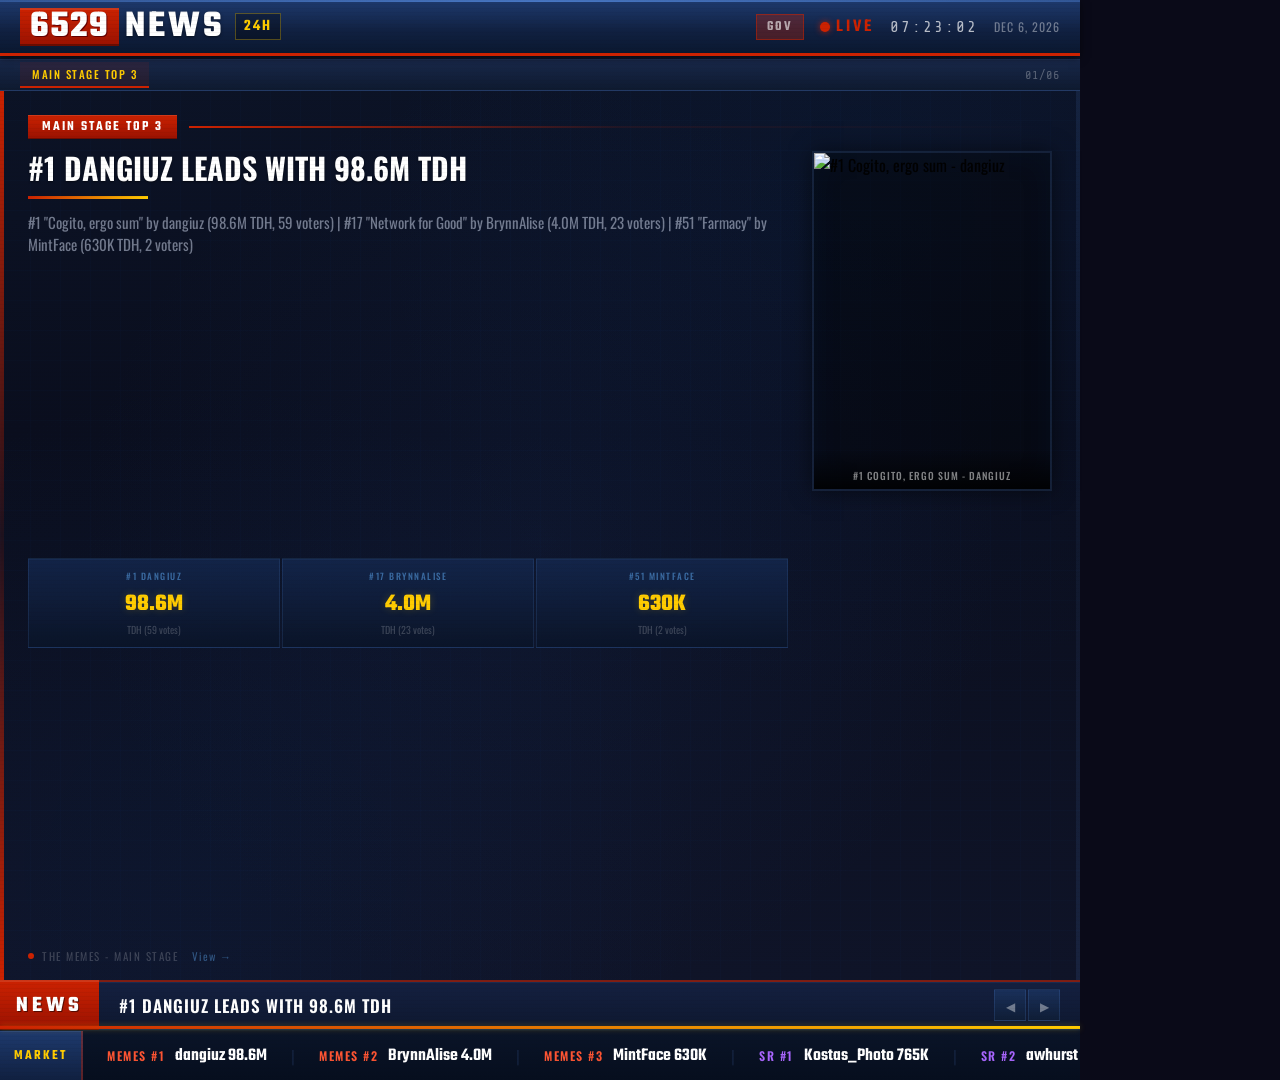
==== index.html @ 5fea3fa1 "Fix news display + square layout (1080x1080) - CRITICAL: Replace JSON.parse fallback with plain JS a" ====
<!DOCTYPE html>
<html lang="en">
<head>
<meta charset="UTF-8">
<meta name="viewport" content="width=device-width, initial-scale=1.0">
<title>6529 NEWS 24H</title>
<style>
  @import url('https://fonts.googleapis.com/css2?family=Oswald:wght@400;500;600;700&family=Teko:wght@400;500;600;700&family=Share+Tech+Mono&display=swap');

  * { margin: 0; padding: 0; box-sizing: border-box; }

  body {
    width: 1080px;
    height: 1080px;
    overflow: hidden;
    font-family: 'Oswald', sans-serif;
    background: #0a0a18;
    position: relative;
  }

  /* === 90s/2000s BACKGROUND === */
  .bg {
    position: absolute;
    inset: 0;
    background:
      linear-gradient(180deg, #0c1428 0%, #0a0e1e 40%, #10152a 100%);
    z-index: 0;
  }

  /* Globe/world map subtle pattern */
  .bg::before {
    content: '';
    position: absolute;
    inset: 0;
    background:
      radial-gradient(circle at 50% 50%, rgba(30,60,120,0.15) 0%, transparent 60%),
      radial-gradient(circle at 20% 80%, rgba(0,80,180,0.06) 0%, transparent 40%),
      radial-gradient(circle at 80% 20%, rgba(0,80,180,0.06) 0%, transparent 40%);
  }

  /* Grid overlay - very 2000s CNN */
  .bg::after {
    content: '';
    position: absolute;
    inset: 0;
    background-image:
      linear-gradient(rgba(0,100,255,0.02) 1px, transparent 1px),
      linear-gradient(90deg, rgba(0,100,255,0.02) 1px, transparent 1px);
    background-size: 30px 30px;
  }

  /* === SCANLINES (CRT feel) === */
  .scanlines {
    position: absolute;
    inset: 0;
    z-index: 50;
    pointer-events: none;
    background: repeating-linear-gradient(
      0deg, transparent, transparent 3px,
      rgba(0,0,0,0.04) 3px, rgba(0,0,0,0.04) 4px
    );
  }

  /* VHS noise flicker */
  .scanlines::after {
    content: '';
    position: absolute;
    inset: 0;
    background: rgba(255,255,255,0.005);
    animation: vhsFlicker 0.15s infinite alternate;
  }

  @keyframes vhsFlicker {
    0% { opacity: 0.5; }
    100% { opacity: 1; }
  }

  /* === TOP CHROME BAR (2000s bevel) === */
  .top-chrome {
    position: absolute;
    top: 0; left: 0; right: 0;
    height: 56px;
    background: linear-gradient(180deg, #1e3a6e 0%, #102040 60%, #0a1830 100%);
    border-bottom: 3px solid #cc2200;
    z-index: 20;
    display: flex;
    align-items: center;
    padding: 0 20px;
    box-shadow: 0 2px 8px rgba(0,0,0,0.5);
  }

  /* Bevel line on top */
  .top-chrome::before {
    content: '';
    position: absolute;
    top: 0; left: 0; right: 0;
    height: 2px;
    background: linear-gradient(90deg, rgba(100,160,255,0.3), rgba(100,160,255,0.6), rgba(100,160,255,0.3));
  }

  /* Logo */
  .logo {
    display: flex;
    align-items: center;
    gap: 0;
  }

  .logo-num {
    font-family: 'Teko', sans-serif;
    font-weight: 700;
    font-size: 38px;
    color: #fff;
    background: linear-gradient(180deg, #cc2200, #991100);
    padding: 0 10px;
    line-height: 1;
    letter-spacing: 1px;
    text-shadow: 1px 1px 0 #660000;
    box-shadow: inset 0 -2px 0 rgba(0,0,0,0.3), inset 0 2px 0 rgba(255,255,255,0.1);
  }

  .logo-news {
    font-family: 'Teko', sans-serif;
    font-weight: 700;
    font-size: 38px;
    color: #fff;
    letter-spacing: 3px;
    text-shadow: 0 1px 3px rgba(0,0,0,0.5);
    margin-left: 6px;
  }

  .logo-24h {
    font-family: 'Teko', sans-serif;
    font-weight: 600;
    font-size: 16px;
    color: #ffcc00;
    background: rgba(0,0,0,0.3);
    padding: 1px 8px;
    margin-left: 10px;
    border: 1px solid rgba(255,204,0,0.3);
    letter-spacing: 2px;
    align-self: center;
  }

  /* Right side of top bar */
  .top-right {
    margin-left: auto;
    display: flex;
    align-items: center;
    gap: 16px;
  }

  .live-indicator {
    display: flex;
    align-items: center;
    gap: 6px;
  }

  .live-dot {
    width: 10px; height: 10px;
    background: #cc2200;
    border-radius: 50%;
    animation: liveBlink 1s step-end infinite;
    box-shadow: 0 0 6px rgba(204,34,0,0.8);
  }

  @keyframes liveBlink {
    50% { opacity: 0.2; }
  }

  .live-text {
    font-family: 'Teko', sans-serif;
    font-weight: 600;
    font-size: 18px;
    color: #cc2200;
    letter-spacing: 3px;
  }

  .clock {
    font-family: 'Share Tech Mono', monospace;
    font-size: 16px;
    color: rgba(255,255,255,0.7);
    letter-spacing: 2px;
  }

  .date-display {
    font-family: 'Oswald', sans-serif;
    font-size: 12px;
    color: rgba(255,255,255,0.4);
    letter-spacing: 1px;
    text-transform: uppercase;
  }

  .gov-btn {
    background: rgba(204,34,0,0.3);
    border: 1px solid rgba(204,34,0,0.5);
    color: rgba(255,255,255,0.6);
    font-family: 'Teko', sans-serif;
    font-weight: 600;
    font-size: 14px;
    letter-spacing: 2px;
    padding: 2px 10px;
    text-decoration: none;
    transition: all 0.2s;
  }

  .gov-btn:hover { background: rgba(204,34,0,0.5); color: #fff; }

  /* === CATEGORY TAB BAR (very 2000s) === */
  .cat-bar {
    position: absolute;
    top: 59px; left: 0; right: 0;
    height: 32px;
    background: linear-gradient(180deg, #18284a, #0e1a30);
    border-bottom: 1px solid rgba(100,160,255,0.15);
    z-index: 18;
    display: flex;
    align-items: center;
    padding: 0 20px;
    gap: 4px;
    box-shadow: inset 0 1px 0 rgba(100,160,255,0.08);
  }

  .cat-tab {
    font-family: 'Oswald', sans-serif;
    font-weight: 500;
    font-size: 11px;
    letter-spacing: 1.5px;
    color: rgba(255,255,255,0.35);
    padding: 4px 12px;
    text-transform: uppercase;
    transition: all 0.2s;
    border-bottom: 2px solid transparent;
  }

  .cat-tab.active {
    color: #ffcc00;
    border-bottom-color: #cc2200;
    background: rgba(204,34,0,0.1);
  }

  .cat-counter {
    margin-left: auto;
    font-family: 'Share Tech Mono', monospace;
    font-size: 12px;
    color: rgba(255,255,255,0.3);
    letter-spacing: 1px;
  }

  /* === MAIN NEWS AREA (full width) === */
  .news-area {
    position: absolute;
    top: 91px; left: 0; right: 0;
    bottom: 100px;
    z-index: 10;
  }

  /* News cards */
  .news-card {
    position: absolute;
    inset: 0;
    padding: 24px 28px 16px;
    opacity: 0;
    display: flex;
    flex-direction: column;
    pointer-events: none;
  }

  .news-card.active {
    opacity: 1;
    pointer-events: auto;
    animation: cardIn 0.6s ease-out forwards;
  }

  .news-card.exit {
    animation: cardOut 0.4s ease-in forwards;
  }

  @keyframes cardIn {
    from { opacity: 0; transform: translateX(30px); }
    to { opacity: 1; transform: translateX(0); }
  }

  @keyframes cardOut {
    from { opacity: 1; }
    to { opacity: 0; transform: translateX(-20px); }
  }

  /* Category badge */
  .card-cat-bar {
    display: flex;
    align-items: center;
    gap: 12px;
    margin-bottom: 12px;
  }

  .card-cat {
    background: linear-gradient(180deg, #cc2200, #991100);
    color: #fff;
    font-family: 'Teko', sans-serif;
    font-weight: 600;
    font-size: 14px;
    letter-spacing: 2px;
    text-transform: uppercase;
    padding: 2px 14px;
    box-shadow: inset 0 -1px 0 rgba(0,0,0,0.3), inset 0 1px 0 rgba(255,255,255,0.1);
  }

  .card-cat-line {
    flex: 1;
    height: 2px;
    background: linear-gradient(90deg, #cc2200, rgba(204,34,0,0.1), transparent);
  }

  /* Body layout */
  .card-body {
    display: flex;
    gap: 24px;
    flex: 1;
    min-height: 0;
  }

  .card-text {
    flex: 1;
    display: flex;
    flex-direction: column;
    min-width: 0;
  }

  /* Headline */
  .card-headline {
    color: #ffffff;
    font-family: 'Oswald', sans-serif;
    font-weight: 700;
    font-size: 30px;
    line-height: 1.15;
    margin-bottom: 10px;
    text-transform: uppercase;
    text-shadow: 0 1px 2px rgba(0,0,0,0.5);
    opacity: 0;
  }

  .news-card.active .card-headline {
    animation: headlineIn 0.5s 0.15s ease-out forwards;
  }

  @keyframes headlineIn {
    from { opacity: 0; transform: translateY(10px); }
    to { opacity: 1; transform: translateY(0); }
  }

  /* Divider - thick 2000s style */
  .card-divider {
    width: 0;
    height: 3px;
    background: linear-gradient(90deg, #cc2200, #ffcc00);
    margin-bottom: 12px;
  }

  .news-card.active .card-divider {
    animation: divGrow 0.4s 0.3s ease-out forwards;
  }

  @keyframes divGrow {
    to { width: 120px; }
  }

  /* Summary */
  .card-summary {
    color: rgba(200,210,230,0.55);
    font-family: 'Oswald', sans-serif;
    font-weight: 400;
    font-size: 15px;
    line-height: 1.5;
    opacity: 0;
  }

  .news-card.active .card-summary {
    animation: textIn 0.5s 0.4s ease-out forwards;
  }

  @keyframes textIn {
    from { opacity: 0; }
    to { opacity: 1; }
  }

  /* Data boxes - 2000s bevel style */
  .card-data {
    display: flex;
    gap: 2px;
    margin-top: auto;
    padding-top: 12px;
    opacity: 0;
  }

  .news-card.active .card-data {
    animation: textIn 0.5s 0.5s ease-out forwards;
  }

  .data-box {
    flex: 1;
    background: linear-gradient(180deg, rgba(20,40,80,0.8), rgba(10,20,40,0.9));
    border: 1px solid rgba(100,160,255,0.12);
    padding: 10px 12px;
    text-align: center;
    box-shadow: inset 0 1px 0 rgba(100,160,255,0.06);
  }

  .data-label {
    font-family: 'Oswald', sans-serif;
    font-size: 9px;
    font-weight: 500;
    letter-spacing: 1.5px;
    color: rgba(100,180,255,0.5);
    text-transform: uppercase;
    margin-bottom: 4px;
  }

  .data-value {
    font-family: 'Teko', sans-serif;
    font-size: 24px;
    font-weight: 700;
    color: #ffcc00;
    text-shadow: 0 0 8px rgba(255,204,0,0.2);
  }

  .data-sub {
    font-family: 'Oswald', sans-serif;
    font-size: 10px;
    color: rgba(255,255,255,0.2);
    margin-top: 1px;
  }

  /* Source */
  .card-source {
    display: flex;
    align-items: center;
    gap: 8px;
    margin-top: auto;
    padding-top: 10px;
    opacity: 0;
  }

  .news-card.active .card-source {
    animation: textIn 0.4s 0.55s ease-out forwards;
  }

  .source-dot {
    width: 6px; height: 6px;
    background: #cc2200;
    border-radius: 50%;
  }

  .source-text {
    color: rgba(255,255,255,0.2);
    font-family: 'Oswald', sans-serif;
    font-size: 11px;
    letter-spacing: 1.5px;
    text-transform: uppercase;
  }

  .source-link {
    color: rgba(100,180,255,0.4);
    font-family: 'Oswald', sans-serif;
    font-size: 11px;
    letter-spacing: 1px;
    text-decoration: none;
    margin-left: 6px;
  }

  .source-link:hover { color: rgba(100,180,255,0.8); }

  /* Card preview image */
  .card-preview {
    flex-shrink: 0;
    width: 240px;
    height: 100%;
    max-height: 340px;
    overflow: hidden;
    border: 2px solid rgba(100,160,255,0.15);
    background: rgba(0,0,0,0.4);
    opacity: 0;
    position: relative;
    box-shadow: 0 0 20px rgba(0,0,0,0.5), inset 0 0 30px rgba(0,50,100,0.1);
  }

  .news-card.active .card-preview {
    animation: previewIn 0.6s 0.3s ease-out forwards;
  }

  @keyframes previewIn {
    from { opacity: 0; transform: scale(0.95); }
    to { opacity: 1; transform: scale(1); }
  }

  .card-preview img {
    width: 100%; height: 100%;
    object-fit: cover;
  }

  .card-preview-label {
    position: absolute;
    bottom: 0; left: 0; right: 0;
    background: linear-gradient(transparent, rgba(0,0,0,0.85));
    padding: 20px 8px 6px;
    font-family: 'Oswald', sans-serif;
    font-size: 10px;
    font-weight: 500;
    color: rgba(255,255,255,0.5);
    letter-spacing: 1px;
    text-transform: uppercase;
    text-align: center;
  }

  /* === HEADLINE BAR (bottom) === */
  .headline-bar {
    position: absolute;
    bottom: 50px; left: 0; right: 0;
    height: 50px;
    z-index: 15;
    display: flex;
  }

  .headline-label {
    background: linear-gradient(180deg, #cc2200, #991100);
    color: #fff;
    font-family: 'Teko', sans-serif;
    font-weight: 700;
    font-size: 22px;
    letter-spacing: 4px;
    display: flex;
    align-items: center;
    padding: 0 16px;
    flex-shrink: 0;
    text-shadow: 1px 1px 0 rgba(0,0,0,0.5);
    box-shadow: inset 0 -2px 0 rgba(0,0,0,0.3), inset 0 2px 0 rgba(255,255,255,0.1);
  }

  .headline-content {
    flex: 1;
    background: linear-gradient(180deg, #142040, #0e1830);
    border-top: 2px solid rgba(204,34,0,0.6);
    border-bottom: 2px solid rgba(0,50,100,0.4);
    display: flex;
    align-items: center;
    padding: 0 20px;
    overflow: hidden;
    box-shadow: inset 0 1px 0 rgba(100,160,255,0.08);
  }

  .headline-text {
    color: #ffffff;
    font-family: 'Oswald', sans-serif;
    font-weight: 600;
    font-size: 17px;
    letter-spacing: 1px;
    white-space: nowrap;
    text-transform: uppercase;
  }

  /* Nav arrows in headline bar */
  .nav-arrows {
    display: flex;
    gap: 2px;
    margin-left: auto;
    flex-shrink: 0;
  }

  .nav-btn {
    width: 32px; height: 32px;
    background: linear-gradient(180deg, rgba(30,60,110,0.6), rgba(15,30,55,0.8));
    border: 1px solid rgba(100,160,255,0.15);
    color: rgba(255,255,255,0.4);
    font-size: 12px;
    cursor: pointer;
    display: flex;
    align-items: center;
    justify-content: center;
    transition: all 0.15s;
  }

  .nav-btn:hover {
    background: linear-gradient(180deg, rgba(204,34,0,0.4), rgba(153,17,0,0.4));
    color: #fff;
    border-color: rgba(204,34,0,0.5);
  }

  /* Progress bar */
  .progress-bar {
    position: absolute;
    bottom: 50px; left: 0; right: 0;
    height: 3px;
    background: rgba(0,0,0,0.3);
    z-index: 16;
    transform: translateY(-1px);
  }

  .progress-fill {
    height: 100%;
    background: linear-gradient(90deg, #cc2200, #ffcc00);
    width: 0%;
    box-shadow: 0 0 6px rgba(255,204,0,0.3);
  }

  /* === TICKER (bottom) === */
  .ticker-bar {
    position: absolute;
    bottom: 0; left: 0; right: 0;
    height: 50px;
    z-index: 15;
    display: flex;
    background: linear-gradient(180deg, #0a1428, #060e1e);
    border-top: 1px solid rgba(100,160,255,0.08);
  }

  .ticker-label {
    background: linear-gradient(180deg, #1e3a6e, #102040);
    color: #ffcc00;
    font-family: 'Teko', sans-serif;
    font-weight: 600;
    font-size: 14px;
    letter-spacing: 2px;
    display: flex;
    align-items: center;
    padding: 0 14px;
    flex-shrink: 0;
    border-right: 2px solid rgba(204,34,0,0.4);
    box-shadow: inset 0 1px 0 rgba(100,160,255,0.1);
  }

  .ticker-track {
    flex: 1;
    overflow: hidden;
    display: flex;
    align-items: center;
  }

  .ticker-content {
    display: flex;
    align-items: center;
    white-space: nowrap;
    animation: tickerScroll 40s linear infinite;
  }

  @keyframes tickerScroll {
    0% { transform: translateX(0); }
    100% { transform: translateX(-50%); }
  }

  .ticker-item {
    display: flex;
    align-items: center;
    gap: 10px;
    padding: 0 24px;
    flex-shrink: 0;
  }

  .ticker-item-label {
    font-family: 'Oswald', sans-serif;
    font-size: 10px;
    font-weight: 500;
    letter-spacing: 1.5px;
    color: rgba(100,180,255,0.4);
    text-transform: uppercase;
  }

  .ticker-item-value {
    font-family: 'Teko', sans-serif;
    font-size: 18px;
    font-weight: 600;
    color: #ffffff;
  }

  /* Color-coded ticker items */
  .ticker-memes .ticker-item-label { color: #ff5533; font-size: 12px; font-weight: 600; }
  .ticker-memes .ticker-item-value { color: #ffffff; }
  .ticker-sr .ticker-item-label { color: #aa66ff; font-size: 12px; font-weight: 600; }
  .ticker-sr .ticker-item-value { color: #ffffff; }
  .ticker-market .ticker-item-label { color: rgba(255,204,0,0.6); }
  .ticker-market .ticker-item-value { color: #ffcc00; }

  /* 6529 branding badge in ticker */
  .ticker-brand {
    display: flex;
    align-items: center;
    gap: 0;
    padding: 0 28px;
    flex-shrink: 0;
  }

  .ticker-brand-badge {
    background: #ffffff;
    color: #0a0a18;
    font-family: 'Teko', sans-serif;
    font-weight: 700;
    font-size: 14px;
    padding: 2px 8px;
    letter-spacing: 1px;
    line-height: 1;
  }

  .ticker-brand-text {
    font-family: 'Oswald', sans-serif;
    font-size: 11px;
    font-weight: 500;
    letter-spacing: 2px;
    color: rgba(255,255,255,0.5);
    text-transform: uppercase;
    margin-left: 8px;
  }

  .ticker-separator {
    color: rgba(100,160,255,0.12);
    font-size: 16px;
    flex-shrink: 0;
  }

  /* === SIDE ACCENT LINES (very 2000s) === */
  .side-accent {
    position: absolute;
    left: 0; top: 91px; bottom: 100px;
    width: 4px;
    z-index: 12;
    background: linear-gradient(180deg, #cc2200, rgba(204,34,0,0.1), #cc2200);
  }

  .side-accent-r {
    position: absolute;
    right: 0; top: 91px; bottom: 100px;
    width: 4px;
    z-index: 12;
    background: linear-gradient(180deg, rgba(100,160,255,0.1), rgba(100,160,255,0.05), rgba(100,160,255,0.1));
  }
</style>
</head>
<body>

  <div class="bg"></div>
  <div class="scanlines"></div>
  <div class="side-accent"></div>
  <div class="side-accent-r"></div>

  <!-- Top Chrome Bar -->
  <div class="top-chrome">
    <div class="logo">
      <span class="logo-num">6529</span>
      <span class="logo-news">NEWS</span>
      <span class="logo-24h">24H</span>
    </div>
    <div class="top-right">
      <a href="https://sertx92.github.io/memes24h/governance/" target="_blank" class="gov-btn">GOV</a>
      <div class="live-indicator">
        <div class="live-dot"></div>
        <span class="live-text">LIVE</span>
      </div>
      <span class="clock" id="clock">--:--:--</span>
      <span class="date-display" id="dateDisplay"></span>
    </div>
  </div>

  <!-- Category Tab Bar -->
  <div class="cat-bar">
    <span class="cat-tab active" id="catTab">BREAKING</span>
    <span class="cat-counter" id="screenCounter">01/04</span>
  </div>

  <!-- Main News Area -->
  <div class="news-area" id="newsStage">
    <!-- Cards injected by JS -->
  </div>

  <!-- Progress -->
  <div class="progress-bar">
    <div class="progress-fill" id="progressFill"></div>
  </div>

  <!-- Headline Bar -->
  <div class="headline-bar">
    <div class="headline-label">NEWS</div>
    <div class="headline-content">
      <div class="headline-text" id="headlineText"></div>
      <div class="nav-arrows">
        <div class="nav-btn" id="navPrev">&#9664;</div>
        <div class="nav-btn" id="navNext">&#9654;</div>
      </div>
    </div>
  </div>

  <!-- Ticker -->
  <div class="ticker-bar">
    <div class="ticker-label">MARKET</div>
    <div class="ticker-track">
      <div class="ticker-content" id="tickerContent">
        <div class="ticker-item ticker-memes"><span class="ticker-item-label">Memes #1</span><span class="ticker-item-value">dangiuz 98.6M</span></div><div class="ticker-separator">|</div>
        <div class="ticker-item ticker-memes"><span class="ticker-item-label">Memes #2</span><span class="ticker-item-value">BrynnAlise 4.0M</span></div><div class="ticker-separator">|</div>
        <div class="ticker-item ticker-memes"><span class="ticker-item-label">Memes #3</span><span class="ticker-item-value">MintFace 630K</span></div><div class="ticker-separator">|</div>
        <div class="ticker-item ticker-sr"><span class="ticker-item-label">SR #1</span><span class="ticker-item-value">Kostas_Photo 765K</span></div><div class="ticker-separator">|</div>
        <div class="ticker-item ticker-sr"><span class="ticker-item-label">SR #2</span><span class="ticker-item-value">awhurst 556K</span></div><div class="ticker-separator">|</div>
        <div class="ticker-item ticker-sr"><span class="ticker-item-label">SR #3</span><span class="ticker-item-value">blake69 301K</span></div><div class="ticker-separator">|</div>
        <div class="ticker-brand"><span class="ticker-brand-badge">6529</span><span class="ticker-brand-text">Decentralized News</span></div><div class="ticker-separator">|</div>
        <!-- duplicate for loop -->
        <div class="ticker-item ticker-memes"><span class="ticker-item-label">Memes #1</span><span class="ticker-item-value">dangiuz 98.6M</span></div><div class="ticker-separator">|</div>
        <div class="ticker-item ticker-memes"><span class="ticker-item-label">Memes #2</span><span class="ticker-item-value">BrynnAlise 4.0M</span></div><div class="ticker-separator">|</div>
        <div class="ticker-item ticker-memes"><span class="ticker-item-label">Memes #3</span><span class="ticker-item-value">MintFace 630K</span></div><div class="ticker-separator">|</div>
        <div class="ticker-item ticker-sr"><span class="ticker-item-label">SR #1</span><span class="ticker-item-value">Kostas_Photo 765K</span></div><div class="ticker-separator">|</div>
        <div class="ticker-item ticker-sr"><span class="ticker-item-label">SR #2</span><span class="ticker-item-value">awhurst 556K</span></div><div class="ticker-separator">|</div>
        <div class="ticker-item ticker-sr"><span class="ticker-item-label">SR #3</span><span class="ticker-item-value">blake69 301K</span></div><div class="ticker-separator">|</div>
        <div class="ticker-brand"><span class="ticker-brand-badge">6529</span><span class="ticker-brand-text">Decentralized News</span></div><div class="ticker-separator">|</div>
      </div>
    </div>
  </div>

  <script>
    // === NEWS DATA (loaded dynamically, fallback hardcoded) ===
    const NEWS_URL = 'https://raw.githubusercontent.com/sertx92/memes24h/main/data/news-latest.json';
    const NEWS_FALLBACK = [
      {
        category: "MAIN STAGE TOP 3",
        headline: "#1 dangiuz Leads with 98.6M TDH",
        summary: '#1 "Cogito, ergo sum" by dangiuz (98.6M TDH, 59 voters) | #17 "Network for Good" by BrynnAlise (4.0M TDH, 23 voters) | #51 "Farmacy" by MintFace (630K TDH, 2 voters)',
        source: "The Memes - Main Stage",
        link: "https://6529.io/waves/b6128077-ea78-4dd9-b381-52c4eadb2077",
        image: {url: "https://d3lqz0a4bldqgf.cloudfront.net/drops/author_9d8defd4-e381-42f7-b387-b9db2852ff7f/392a10e2-c774-4ab4-a1d4-3aed12b1ed27.jpg", label: "#1 Cogito, ergo sum - dangiuz"},
        dataBoxes: [{label: "#1 dangiuz", value: "98.6M", sub: "TDH (59 votes)"}, {label: "#17 BrynnAlise", value: "4.0M", sub: "TDH (23 votes)"}, {label: "#51 MintFace", value: "630K", sub: "TDH (2 votes)"}]
      },
      {
        category: "SUPERRARE TOP 3",
        headline: "#1 Kostas_Photo Leads with 765K TDH",
        summary: '#1 Kostas_Photo (765K TDH, 7 voters) | #2 awhurst (556K TDH, 11 voters) | #3 blake69 - WAGMI (301K TDH, 7 voters)',
        source: "SuperRare x 6529",
        link: "https://6529.io/waves/d22e3046-a00e-48b9-b245-a339a44c37cd",
        image: {url: "https://d3lqz0a4bldqgf.cloudfront.net/drops/author_5b7ea9c6-2ca3-48a3-a5ee-79a7cc7ce359/b54609c2-b0de-42e5-9916-523036e874d4.JPG", label: "#1 Kostas_Photo"},
        dataBoxes: [{label: "#1 Kostas_Photo", value: "765K", sub: "TDH (7 votes)"}, {label: "#2 awhurst", value: "556K", sub: "TDH (11 votes)"}, {label: "#3 blake69", value: "301K", sub: "TDH (7 votes)"}]
      },
      {
        category: "COMMUNITY",
        headline: "6529 Veteran Describes TDH Millionaire Paradox",
        summary: 'Blocknoob in the dive bar: "Being a TDH multi-millionaire translates to zero value outside of the community." His wife walked out after the explanation.',
        source: "maybe's dive bar",
        link: "https://6529.io/waves/b38288e6-ca9d-45ce-8323-3dc5e094f04e",
        image: null, dataBoxes: null
      },
      {
        category: "MARKET",
        headline: "TDH Price Discussions Heat Up in the Dive Bar",
        summary: 'Users expressed disbelief at TDH valuation. dangiuz commented: "100M TDH? you guys are crazy." Growing discussion around perceived value within the 6529 community.',
        source: "maybe's dive bar",
        link: "https://6529.io/waves/b38288e6-ca9d-45ce-8323-3dc5e094f04e",
        image: null, dataBoxes: null
      },
      {
        category: "ART",
        headline: "Artists Express Gratitude for Votes and REP on Main Stage",
        summary: 'Multiple artists thanked voters for support. Minotaur_Man: "Many thanks for the REP." Community engagement and recognition continue to drive the 6529 art scene.',
        source: "The Memes - Main Stage",
        link: "https://6529.io/waves/b6128077-ea78-4dd9-b381-52c4eadb2077",
        image: null, dataBoxes: null
      },
      {
        category: "ART",
        headline: "Longexposure Shares Atmospheric Artwork on Main Stage",
        summary: 'Artist longexposure posted a piece depicting a lone caravan in a desolate landscape, described as a "testament to resilience" emphasizing themes of isolation and perseverance.',
        source: "The Memes - Main Stage",
        link: "https://6529.io/waves/b6128077-ea78-4dd9-b381-52c4eadb2077",
        image: null, dataBoxes: null
      }
    ];

    let NEWS = [...NEWS_FALLBACK];
    const CARD_DURATION = 8000;
    let currentIndex = -1;

    // === DYNAMIC NEWS LOADER ===
    async function loadDynamicNews() {
      try {
        const res = await fetch(NEWS_URL + '?t=' + Date.now());
        const data = await res.json();
        if (data.news && data.news.length > 0) {
          NEWS = data.news;
          const stage = document.getElementById('newsStage');
          stage.innerHTML = '';
          buildCards();
          currentIndex = -1;
          showCard(0);
          resetAutoplay();
          if (data.ticker && data.ticker.length > 0) {
            updateTickerFromData(data.ticker);
          }
          console.log(`Loaded ${NEWS.length} news from AI (${data.generated_at})`);
        }
      } catch (e) {
        console.log('Using fallback news:', e.message);
      }
    }

    function updateTickerFromData(tickerItems) {
      const el = document.getElementById('tickerContent');
      if (!el) return;
      const html = tickerItems.map(t => {
        // Auto-detect color class from label
        let cls = '';
        const lbl = (t.label || '').toLowerCase();
        if (lbl.includes('memes') || lbl.includes('meme')) cls = 'ticker-memes';
        else if (lbl.includes('sr') || lbl.includes('super') || lbl.includes('rare')) cls = 'ticker-sr';
        else if (lbl.includes('floor') || lbl.includes('vol') || lbl.includes('market') || lbl.includes('pebble')) cls = 'ticker-market';
        return `<div class="ticker-item ${cls}"><span class="ticker-item-label">${t.label}</span><span class="ticker-item-value">${t.value}</span></div><div class="ticker-separator">|</div>`;
      }).join('');
      el.innerHTML = html + html;
      el.style.animation = 'none';
      el.offsetHeight;
      const duration = Math.max(40, tickerItems.length * 5);
      el.style.animation = `tickerScroll ${duration}s linear infinite`;
    }

    // === CLOCK ===
    function updateTime() {
      const now = new Date();
      const h = String(now.getUTCHours()).padStart(2, '0');
      const m = String(now.getUTCMinutes()).padStart(2, '0');
      const s = String(now.getUTCSeconds()).padStart(2, '0');
      document.getElementById('clock').textContent = `${h}:${m}:${s}`;
    }
    setInterval(updateTime, 1000);
    updateTime();

    const now = new Date();
    document.getElementById('dateDisplay').textContent =
      now.toLocaleDateString('en-US', { month: 'short', day: 'numeric', year: 'numeric' }).toUpperCase();

    // === BUILD CARDS ===
    function buildCards() {
      const stage = document.getElementById('newsStage');
      NEWS.forEach((item, i) => {
        const card = document.createElement('div');
        card.className = 'news-card';
        card.id = `card-${i}`;

        let dataHTML = '';
        if (item.dataBoxes) {
          dataHTML = '<div class="card-data">' +
            item.dataBoxes.map(d =>
              `<div class="data-box">
                <div class="data-label">${d.label}</div>
                <div class="data-value">${d.value}</div>
                <div class="data-sub">${d.sub}</div>
              </div>`
            ).join('') + '</div>';
        }

        let imageHTML = '';
        if (item.image) {
          imageHTML = `
            <div class="card-preview">
              <img src="${item.image.url}" alt="${item.image.label}">
              <div class="card-preview-label">${item.image.label}</div>
            </div>`;
        }

        const linkHTML = item.link
          ? `<a href="${item.link}" target="_blank" class="source-link">View &rarr;</a>` : '';

        card.innerHTML = `
          <div class="card-cat-bar">
            <div class="card-cat">${item.category}</div>
            <div class="card-cat-line"></div>
          </div>
          <div class="card-body">
            <div class="card-text">
              <div class="card-headline">${item.headline}</div>
              <div class="card-divider"></div>
              <div class="card-summary">${item.summary}</div>
              ${dataHTML}
              <div class="card-source">
                <div class="source-dot"></div>
                <div class="source-text">${item.source || ''}</div>
                ${linkHTML}
              </div>
            </div>
            ${imageHTML}
          </div>
        `;
        stage.appendChild(card);
      });
    }
    buildCards();

    // === SLIDESHOW ===
    let autoTimer = null;

    function showCard(index) {
      if (currentIndex >= 0) {
        const prev = document.getElementById(`card-${currentIndex}`);
        prev.classList.remove('active');
        prev.classList.add('exit');
      }

      currentIndex = ((index % NEWS.length) + NEWS.length) % NEWS.length;
      const card = document.getElementById(`card-${currentIndex}`);

      setTimeout(() => {
        document.querySelectorAll('.news-card.exit').forEach(c => c.classList.remove('exit'));
        card.classList.add('active');

        document.getElementById('headlineText').textContent = NEWS[currentIndex].headline.toUpperCase();
        document.getElementById('screenCounter').textContent =
          `${String(currentIndex + 1).padStart(2, '0')}/${String(NEWS.length).padStart(2, '0')}`;

        // Update category tab
        document.getElementById('catTab').textContent = NEWS[currentIndex].category;

        // Progress bar
        const fill = document.getElementById('progressFill');
        fill.style.transition = 'none';
        fill.style.width = '0%';
        requestAnimationFrame(() => {
          requestAnimationFrame(() => {
            fill.style.transition = `width ${CARD_DURATION}ms linear`;
            fill.style.width = '100%';
          });
        });
      }, 150);
    }

    function resetAutoplay() {
      clearInterval(autoTimer);
      autoTimer = setInterval(() => showCard(currentIndex + 1), CARD_DURATION);
    }

    document.getElementById('navPrev').addEventListener('click', () => {
      showCard(currentIndex - 1);
      resetAutoplay();
    });
    document.getElementById('navNext').addEventListener('click', () => {
      showCard(currentIndex + 1);
      resetAutoplay();
    });

    showCard(0);
    autoTimer = setInterval(() => showCard(currentIndex + 1), CARD_DURATION);

    // Load dynamic news (from pre-generated JSON, no direct API calls)
    loadDynamicNews();
    setInterval(loadDynamicNews, 6 * 60 * 60 * 1000);
  </script>

</body>
</html>
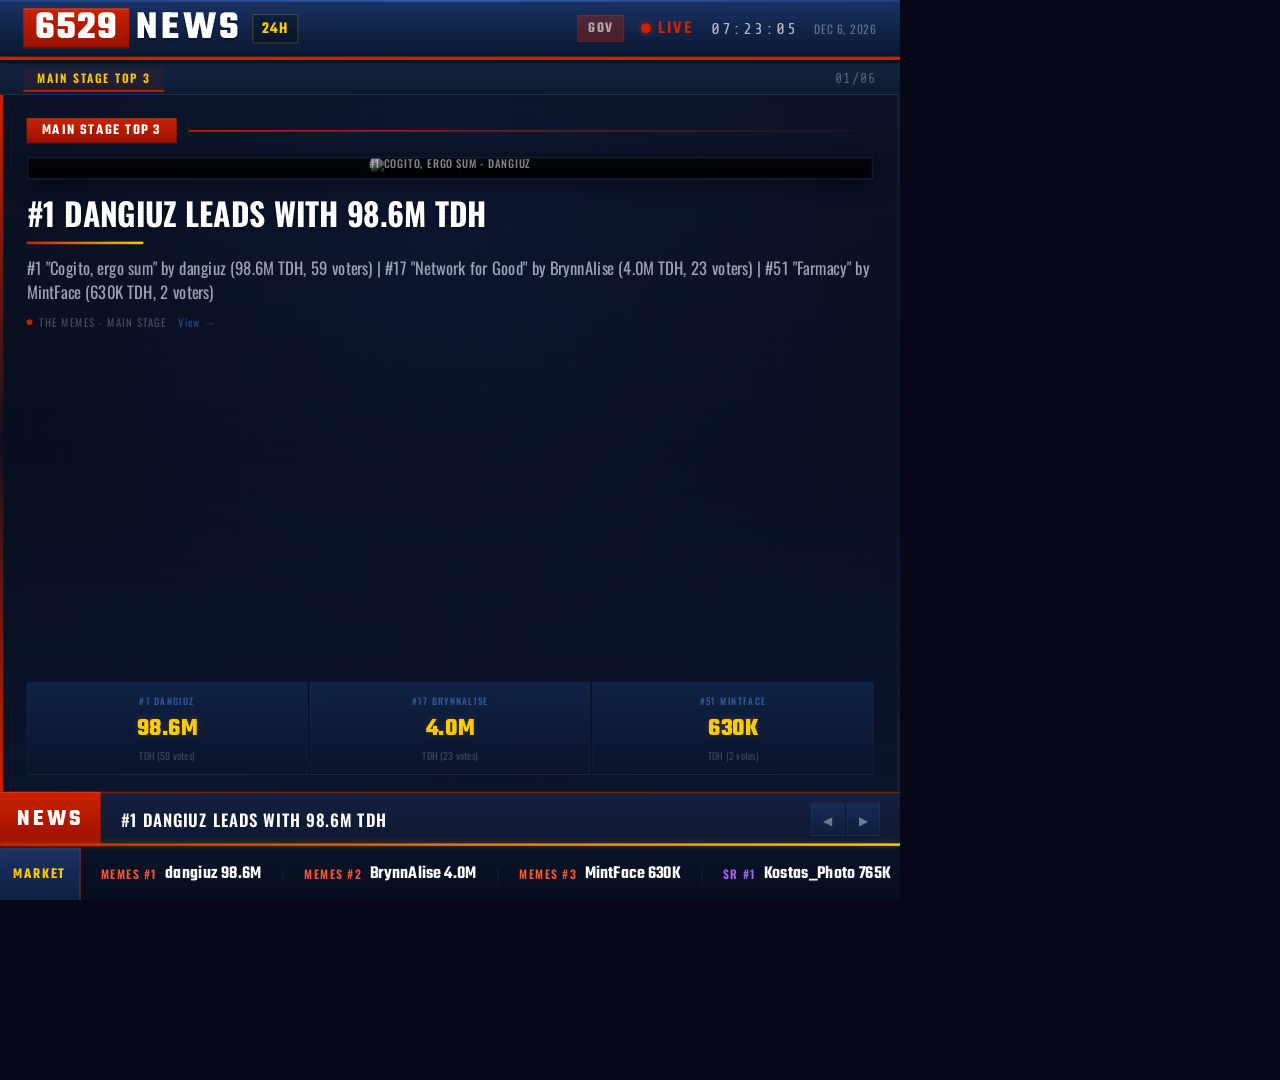
==== commit 2ec54eaf: "Redesign: square 1080x1080, bigger fonts, centered images, intro - Square layout with auto-scaling t" ====
--- a/index.html
+++ b/index.html
@@ -9,738 +9,326 @@
 
   * { margin: 0; padding: 0; box-sizing: border-box; }
 
-  body {
+  html, body {
+    width: 100vw;
+    height: 100vh;
+    overflow: hidden;
+    font-family: 'Oswald', sans-serif;
+    background: #06081a;
+  }
+
+  /* Scale to fit viewport while keeping 1:1 ratio */
+  .container {
     width: 1080px;
     height: 1080px;
+    position: relative;
     overflow: hidden;
-    font-family: 'Oswald', sans-serif;
-    background: #0a0a18;
-    position: relative;
-  }
-
-  /* === 90s/2000s BACKGROUND === */
+    transform-origin: top left;
+  }
+
+  /* === BACKGROUND === */
   .bg {
-    position: absolute;
-    inset: 0;
+    position: absolute; inset: 0;
+    background: linear-gradient(180deg, #0c1428 0%, #080e1e 50%, #0c1428 100%);
+    z-index: 0;
+  }
+  .bg::before {
+    content: ''; position: absolute; inset: 0;
     background:
-      linear-gradient(180deg, #0c1428 0%, #0a0e1e 40%, #10152a 100%);
-    z-index: 0;
-  }
-
-  /* Globe/world map subtle pattern */
-  .bg::before {
-    content: '';
-    position: absolute;
-    inset: 0;
-    background:
-      radial-gradient(circle at 50% 50%, rgba(30,60,120,0.15) 0%, transparent 60%),
-      radial-gradient(circle at 20% 80%, rgba(0,80,180,0.06) 0%, transparent 40%),
-      radial-gradient(circle at 80% 20%, rgba(0,80,180,0.06) 0%, transparent 40%);
-  }
-
-  /* Grid overlay - very 2000s CNN */
+      radial-gradient(circle at 50% 30%, rgba(30,60,140,0.12) 0%, transparent 55%),
+      radial-gradient(circle at 20% 80%, rgba(0,60,160,0.05) 0%, transparent 40%),
+      radial-gradient(circle at 85% 70%, rgba(0,60,160,0.05) 0%, transparent 40%);
+  }
   .bg::after {
-    content: '';
-    position: absolute;
-    inset: 0;
+    content: ''; position: absolute; inset: 0;
     background-image:
-      linear-gradient(rgba(0,100,255,0.02) 1px, transparent 1px),
-      linear-gradient(90deg, rgba(0,100,255,0.02) 1px, transparent 1px);
-    background-size: 30px 30px;
-  }
-
-  /* === SCANLINES (CRT feel) === */
+      linear-gradient(rgba(0,80,200,0.015) 1px, transparent 1px),
+      linear-gradient(90deg, rgba(0,80,200,0.015) 1px, transparent 1px);
+    background-size: 36px 36px;
+  }
+
   .scanlines {
-    position: absolute;
-    inset: 0;
-    z-index: 50;
+    position: absolute; inset: 0; z-index: 50; pointer-events: none;
+    background: repeating-linear-gradient(0deg, transparent, transparent 3px, rgba(0,0,0,0.03) 3px, rgba(0,0,0,0.03) 4px);
+  }
+
+  /* === TOP BAR === */
+  .top-bar {
+    position: absolute; top: 0; left: 0; right: 0;
+    height: 72px;
+    background: linear-gradient(180deg, #1a3366 0%, #0e2040 70%, #0a1830 100%);
+    border-bottom: 4px solid #cc2200;
+    z-index: 20;
+    display: flex; align-items: center;
+    padding: 0 28px;
+    box-shadow: 0 3px 12px rgba(0,0,0,0.5);
+  }
+  .top-bar::before {
+    content: ''; position: absolute; top: 0; left: 0; right: 0; height: 2px;
+    background: linear-gradient(90deg, rgba(80,140,255,0.2), rgba(80,140,255,0.5), rgba(80,140,255,0.2));
+  }
+
+  .logo { display: flex; align-items: center; }
+  .logo-num {
+    font-family: 'Teko', sans-serif; font-weight: 700; font-size: 48px; color: #fff;
+    background: linear-gradient(180deg, #cc2200, #991100); padding: 0 14px; line-height: 1;
+    letter-spacing: 1px;
+    box-shadow: inset 0 -2px 0 rgba(0,0,0,0.3), inset 0 2px 0 rgba(255,255,255,0.1);
+  }
+  .logo-news {
+    font-family: 'Teko', sans-serif; font-weight: 700; font-size: 48px; color: #fff;
+    letter-spacing: 4px; margin-left: 8px;
+    text-shadow: 0 2px 4px rgba(0,0,0,0.5);
+  }
+  .logo-24h {
+    font-family: 'Teko', sans-serif; font-weight: 600; font-size: 20px; color: #ffcc00;
+    background: rgba(0,0,0,0.3); padding: 2px 10px; margin-left: 12px;
+    border: 1px solid rgba(255,204,0,0.3); letter-spacing: 2px;
+  }
+
+  .top-right { margin-left: auto; display: flex; align-items: center; gap: 20px; }
+  .gov-btn {
+    background: rgba(204,34,0,0.3); border: 1px solid rgba(204,34,0,0.5);
+    color: rgba(255,255,255,0.6); font-family: 'Teko', sans-serif; font-weight: 600;
+    font-size: 18px; letter-spacing: 2px; padding: 2px 12px; text-decoration: none;
+  }
+  .gov-btn:hover { background: rgba(204,34,0,0.5); color: #fff; }
+  .live-indicator { display: flex; align-items: center; gap: 8px; }
+  .live-dot {
+    width: 12px; height: 12px; background: #cc2200; border-radius: 50%;
+    animation: liveBlink 1s step-end infinite;
+    box-shadow: 0 0 8px rgba(204,34,0,0.8);
+  }
+  @keyframes liveBlink { 50% { opacity: 0.2; } }
+  .live-text { font-family: 'Teko', sans-serif; font-weight: 600; font-size: 22px; color: #cc2200; letter-spacing: 3px; }
+  .clock { font-family: 'Share Tech Mono', monospace; font-size: 20px; color: rgba(255,255,255,0.7); letter-spacing: 2px; }
+  .date-display { font-family: 'Oswald', sans-serif; font-size: 14px; color: rgba(255,255,255,0.35); letter-spacing: 1px; }
+
+  /* === CATEGORY BAR === */
+  .cat-bar {
+    position: absolute; top: 76px; left: 0; right: 0; height: 38px;
+    background: linear-gradient(180deg, #162844, #0e1a30);
+    border-bottom: 1px solid rgba(80,140,255,0.12); z-index: 18;
+    display: flex; align-items: center; padding: 0 28px;
+    box-shadow: inset 0 1px 0 rgba(80,140,255,0.06);
+  }
+  .cat-tab {
+    font-family: 'Oswald', sans-serif; font-weight: 600; font-size: 14px;
+    letter-spacing: 2px; color: #ffcc00; text-transform: uppercase;
+    padding: 4px 16px; border-bottom: 2px solid #cc2200;
+    background: rgba(204,34,0,0.08);
+  }
+  .cat-counter {
+    margin-left: auto; font-family: 'Share Tech Mono', monospace;
+    font-size: 16px; color: rgba(255,255,255,0.3); letter-spacing: 1px;
+  }
+
+  /* === MAIN NEWS AREA === */
+  .news-area {
+    position: absolute; top: 114px; left: 0; right: 0; bottom: 130px;
+    z-index: 10; padding: 0 32px;
+  }
+
+  .news-card {
+    position: absolute; inset: 0;
+    padding: 28px 32px 20px;
+    opacity: 0; display: flex; flex-direction: column;
     pointer-events: none;
-    background: repeating-linear-gradient(
-      0deg, transparent, transparent 3px,
-      rgba(0,0,0,0.04) 3px, rgba(0,0,0,0.04) 4px
-    );
-  }
-
-  /* VHS noise flicker */
-  .scanlines::after {
-    content: '';
-    position: absolute;
-    inset: 0;
-    background: rgba(255,255,255,0.005);
-    animation: vhsFlicker 0.15s infinite alternate;
-  }
-
-  @keyframes vhsFlicker {
-    0% { opacity: 0.5; }
-    100% { opacity: 1; }
-  }
-
-  /* === TOP CHROME BAR (2000s bevel) === */
-  .top-chrome {
-    position: absolute;
-    top: 0; left: 0; right: 0;
-    height: 56px;
-    background: linear-gradient(180deg, #1e3a6e 0%, #102040 60%, #0a1830 100%);
-    border-bottom: 3px solid #cc2200;
-    z-index: 20;
-    display: flex;
-    align-items: center;
-    padding: 0 20px;
-    box-shadow: 0 2px 8px rgba(0,0,0,0.5);
-  }
-
-  /* Bevel line on top */
-  .top-chrome::before {
-    content: '';
-    position: absolute;
-    top: 0; left: 0; right: 0;
-    height: 2px;
-    background: linear-gradient(90deg, rgba(100,160,255,0.3), rgba(100,160,255,0.6), rgba(100,160,255,0.3));
-  }
-
-  /* Logo */
-  .logo {
-    display: flex;
-    align-items: center;
-    gap: 0;
-  }
-
-  .logo-num {
-    font-family: 'Teko', sans-serif;
-    font-weight: 700;
-    font-size: 38px;
-    color: #fff;
-    background: linear-gradient(180deg, #cc2200, #991100);
-    padding: 0 10px;
-    line-height: 1;
-    letter-spacing: 1px;
-    text-shadow: 1px 1px 0 #660000;
-    box-shadow: inset 0 -2px 0 rgba(0,0,0,0.3), inset 0 2px 0 rgba(255,255,255,0.1);
-  }
-
-  .logo-news {
-    font-family: 'Teko', sans-serif;
-    font-weight: 700;
-    font-size: 38px;
-    color: #fff;
-    letter-spacing: 3px;
-    text-shadow: 0 1px 3px rgba(0,0,0,0.5);
-    margin-left: 6px;
-  }
-
-  .logo-24h {
-    font-family: 'Teko', sans-serif;
-    font-weight: 600;
-    font-size: 16px;
-    color: #ffcc00;
-    background: rgba(0,0,0,0.3);
-    padding: 1px 8px;
-    margin-left: 10px;
-    border: 1px solid rgba(255,204,0,0.3);
-    letter-spacing: 2px;
-    align-self: center;
-  }
-
-  /* Right side of top bar */
-  .top-right {
-    margin-left: auto;
-    display: flex;
-    align-items: center;
-    gap: 16px;
-  }
-
-  .live-indicator {
-    display: flex;
-    align-items: center;
-    gap: 6px;
-  }
-
-  .live-dot {
-    width: 10px; height: 10px;
-    background: #cc2200;
-    border-radius: 50%;
-    animation: liveBlink 1s step-end infinite;
-    box-shadow: 0 0 6px rgba(204,34,0,0.8);
-  }
-
-  @keyframes liveBlink {
-    50% { opacity: 0.2; }
-  }
-
-  .live-text {
-    font-family: 'Teko', sans-serif;
-    font-weight: 600;
-    font-size: 18px;
-    color: #cc2200;
-    letter-spacing: 3px;
-  }
-
-  .clock {
-    font-family: 'Share Tech Mono', monospace;
-    font-size: 16px;
-    color: rgba(255,255,255,0.7);
-    letter-spacing: 2px;
-  }
-
-  .date-display {
-    font-family: 'Oswald', sans-serif;
-    font-size: 12px;
-    color: rgba(255,255,255,0.4);
-    letter-spacing: 1px;
-    text-transform: uppercase;
-  }
-
-  .gov-btn {
-    background: rgba(204,34,0,0.3);
-    border: 1px solid rgba(204,34,0,0.5);
-    color: rgba(255,255,255,0.6);
-    font-family: 'Teko', sans-serif;
-    font-weight: 600;
-    font-size: 14px;
-    letter-spacing: 2px;
-    padding: 2px 10px;
-    text-decoration: none;
-    transition: all 0.2s;
-  }
-
-  .gov-btn:hover { background: rgba(204,34,0,0.5); color: #fff; }
-
-  /* === CATEGORY TAB BAR (very 2000s) === */
-  .cat-bar {
-    position: absolute;
-    top: 59px; left: 0; right: 0;
-    height: 32px;
-    background: linear-gradient(180deg, #18284a, #0e1a30);
-    border-bottom: 1px solid rgba(100,160,255,0.15);
-    z-index: 18;
-    display: flex;
-    align-items: center;
-    padding: 0 20px;
-    gap: 4px;
-    box-shadow: inset 0 1px 0 rgba(100,160,255,0.08);
-  }
-
-  .cat-tab {
-    font-family: 'Oswald', sans-serif;
-    font-weight: 500;
-    font-size: 11px;
-    letter-spacing: 1.5px;
-    color: rgba(255,255,255,0.35);
-    padding: 4px 12px;
-    text-transform: uppercase;
-    transition: all 0.2s;
-    border-bottom: 2px solid transparent;
-  }
-
-  .cat-tab.active {
-    color: #ffcc00;
-    border-bottom-color: #cc2200;
-    background: rgba(204,34,0,0.1);
-  }
-
-  .cat-counter {
-    margin-left: auto;
-    font-family: 'Share Tech Mono', monospace;
-    font-size: 12px;
-    color: rgba(255,255,255,0.3);
-    letter-spacing: 1px;
-  }
-
-  /* === MAIN NEWS AREA (full width) === */
-  .news-area {
-    position: absolute;
-    top: 91px; left: 0; right: 0;
-    bottom: 100px;
-    z-index: 10;
-  }
-
-  /* News cards */
-  .news-card {
-    position: absolute;
-    inset: 0;
-    padding: 24px 28px 16px;
-    opacity: 0;
-    display: flex;
-    flex-direction: column;
-    pointer-events: none;
-  }
-
-  .news-card.active {
-    opacity: 1;
-    pointer-events: auto;
-    animation: cardIn 0.6s ease-out forwards;
-  }
-
-  .news-card.exit {
-    animation: cardOut 0.4s ease-in forwards;
-  }
-
-  @keyframes cardIn {
-    from { opacity: 0; transform: translateX(30px); }
-    to { opacity: 1; transform: translateX(0); }
-  }
-
-  @keyframes cardOut {
-    from { opacity: 1; }
-    to { opacity: 0; transform: translateX(-20px); }
-  }
+  }
+  .news-card.active { opacity: 1; pointer-events: auto; animation: cardIn 0.5s ease-out forwards; }
+  .news-card.exit { animation: cardOut 0.3s ease-in forwards; }
+  @keyframes cardIn { from { opacity: 0; transform: translateX(20px); } to { opacity: 1; transform: translateX(0); } }
+  @keyframes cardOut { from { opacity: 1; } to { opacity: 0; transform: translateX(-15px); } }
 
   /* Category badge */
-  .card-cat-bar {
-    display: flex;
-    align-items: center;
-    gap: 12px;
-    margin-bottom: 12px;
-  }
-
+  .card-cat-bar { display: flex; align-items: center; gap: 14px; margin-bottom: 16px; }
   .card-cat {
-    background: linear-gradient(180deg, #cc2200, #991100);
-    color: #fff;
-    font-family: 'Teko', sans-serif;
-    font-weight: 600;
-    font-size: 14px;
-    letter-spacing: 2px;
-    text-transform: uppercase;
-    padding: 2px 14px;
+    background: linear-gradient(180deg, #cc2200, #991100); color: #fff;
+    font-family: 'Teko', sans-serif; font-weight: 600; font-size: 18px;
+    letter-spacing: 2px; text-transform: uppercase; padding: 2px 18px;
     box-shadow: inset 0 -1px 0 rgba(0,0,0,0.3), inset 0 1px 0 rgba(255,255,255,0.1);
   }
-
-  .card-cat-line {
-    flex: 1;
-    height: 2px;
-    background: linear-gradient(90deg, #cc2200, rgba(204,34,0,0.1), transparent);
-  }
-
-  /* Body layout */
-  .card-body {
-    display: flex;
-    gap: 24px;
-    flex: 1;
-    min-height: 0;
-  }
-
-  .card-text {
-    flex: 1;
-    display: flex;
-    flex-direction: column;
-    min-width: 0;
+  .card-cat-line { flex: 1; height: 2px; background: linear-gradient(90deg, #cc2200, rgba(204,34,0,0.05)); }
+
+  /* Layout: image centered above, text below */
+  .card-body { display: flex; flex-direction: column; flex: 1; min-height: 0; }
+
+  /* Image preview - centered, prominent */
+  .card-preview {
+    width: 100%; max-height: 360px; overflow: hidden;
+    border: 2px solid rgba(80,140,255,0.12); background: rgba(0,0,0,0.4);
+    margin-bottom: 18px; position: relative; opacity: 0;
+    box-shadow: 0 4px 24px rgba(0,0,0,0.5);
+    display: flex; align-items: center; justify-content: center;
+  }
+  .news-card.active .card-preview { animation: previewIn 0.5s 0.2s ease-out forwards; }
+  @keyframes previewIn { from { opacity: 0; transform: scale(0.97); } to { opacity: 1; transform: scale(1); } }
+  .card-preview img { max-width: 100%; max-height: 360px; object-fit: contain; }
+  .card-preview-label {
+    position: absolute; bottom: 0; left: 0; right: 0;
+    background: linear-gradient(transparent, rgba(0,0,0,0.85));
+    padding: 24px 14px 8px; font-family: 'Oswald', sans-serif;
+    font-size: 13px; font-weight: 500; color: rgba(255,255,255,0.5);
+    letter-spacing: 1px; text-transform: uppercase; text-align: center;
   }
 
   /* Headline */
   .card-headline {
-    color: #ffffff;
-    font-family: 'Oswald', sans-serif;
-    font-weight: 700;
-    font-size: 30px;
-    line-height: 1.15;
-    margin-bottom: 10px;
-    text-transform: uppercase;
-    text-shadow: 0 1px 2px rgba(0,0,0,0.5);
+    color: #ffffff; font-family: 'Oswald', sans-serif; font-weight: 700;
+    font-size: 38px; line-height: 1.15; margin-bottom: 12px;
+    text-transform: uppercase; text-shadow: 0 2px 4px rgba(0,0,0,0.5);
     opacity: 0;
   }
-
-  .news-card.active .card-headline {
-    animation: headlineIn 0.5s 0.15s ease-out forwards;
-  }
-
-  @keyframes headlineIn {
-    from { opacity: 0; transform: translateY(10px); }
-    to { opacity: 1; transform: translateY(0); }
-  }
-
-  /* Divider - thick 2000s style */
-  .card-divider {
-    width: 0;
-    height: 3px;
-    background: linear-gradient(90deg, #cc2200, #ffcc00);
-    margin-bottom: 12px;
-  }
-
-  .news-card.active .card-divider {
-    animation: divGrow 0.4s 0.3s ease-out forwards;
-  }
-
-  @keyframes divGrow {
-    to { width: 120px; }
-  }
+  .news-card.active .card-headline { animation: textIn 0.4s 0.15s ease-out forwards; }
+  @keyframes textIn { from { opacity: 0; transform: translateY(8px); } to { opacity: 1; transform: translateY(0); } }
+
+  /* Divider */
+  .card-divider { width: 0; height: 3px; background: linear-gradient(90deg, #cc2200, #ffcc00); margin-bottom: 14px; }
+  .news-card.active .card-divider { animation: divGrow 0.4s 0.25s ease-out forwards; }
+  @keyframes divGrow { to { width: 140px; } }
 
   /* Summary */
   .card-summary {
-    color: rgba(200,210,230,0.55);
-    font-family: 'Oswald', sans-serif;
-    font-weight: 400;
-    font-size: 15px;
-    line-height: 1.5;
-    opacity: 0;
-  }
-
-  .news-card.active .card-summary {
-    animation: textIn 0.5s 0.4s ease-out forwards;
-  }
-
-  @keyframes textIn {
-    from { opacity: 0; }
-    to { opacity: 1; }
-  }
-
-  /* Data boxes - 2000s bevel style */
+    color: rgba(220,225,240,0.7); font-family: 'Oswald', sans-serif; font-weight: 400;
+    font-size: 20px; line-height: 1.45; opacity: 0;
+  }
+  .news-card.active .card-summary { animation: textIn 0.4s 0.35s ease-out forwards; }
+
+  /* Data boxes - full width at bottom */
   .card-data {
-    display: flex;
-    gap: 2px;
-    margin-top: auto;
-    padding-top: 12px;
-    opacity: 0;
-  }
-
-  .news-card.active .card-data {
-    animation: textIn 0.5s 0.5s ease-out forwards;
-  }
-
+    display: flex; gap: 3px; margin-top: auto; padding-top: 16px; opacity: 0;
+    width: 100%;
+  }
+  .news-card.active .card-data { animation: textIn 0.4s 0.45s ease-out forwards; }
   .data-box {
-    flex: 1;
-    background: linear-gradient(180deg, rgba(20,40,80,0.8), rgba(10,20,40,0.9));
-    border: 1px solid rgba(100,160,255,0.12);
-    padding: 10px 12px;
-    text-align: center;
-    box-shadow: inset 0 1px 0 rgba(100,160,255,0.06);
-  }
-
+    flex: 1; background: linear-gradient(180deg, rgba(18,36,72,0.9), rgba(10,20,44,0.95));
+    border: 1px solid rgba(80,140,255,0.1); padding: 14px 10px; text-align: center;
+    box-shadow: inset 0 1px 0 rgba(80,140,255,0.05);
+  }
+  .data-box:first-child { border-radius: 4px 0 0 4px; }
+  .data-box:last-child { border-radius: 0 4px 4px 0; }
   .data-label {
-    font-family: 'Oswald', sans-serif;
-    font-size: 9px;
-    font-weight: 500;
-    letter-spacing: 1.5px;
-    color: rgba(100,180,255,0.5);
-    text-transform: uppercase;
-    margin-bottom: 4px;
-  }
-
+    font-family: 'Oswald', sans-serif; font-size: 11px; font-weight: 500;
+    letter-spacing: 1.5px; color: rgba(80,160,255,0.5); text-transform: uppercase; margin-bottom: 4px;
+  }
   .data-value {
-    font-family: 'Teko', sans-serif;
-    font-size: 24px;
-    font-weight: 700;
-    color: #ffcc00;
-    text-shadow: 0 0 8px rgba(255,204,0,0.2);
-  }
-
-  .data-sub {
-    font-family: 'Oswald', sans-serif;
-    font-size: 10px;
-    color: rgba(255,255,255,0.2);
-    margin-top: 1px;
-  }
+    font-family: 'Teko', sans-serif; font-size: 30px; font-weight: 700;
+    color: #ffcc00; text-shadow: 0 0 10px rgba(255,204,0,0.15);
+  }
+  .data-sub { font-family: 'Oswald', sans-serif; font-size: 12px; color: rgba(255,255,255,0.2); margin-top: 2px; }
 
   /* Source */
   .card-source {
-    display: flex;
-    align-items: center;
-    gap: 8px;
-    margin-top: auto;
-    padding-top: 10px;
-    opacity: 0;
-  }
-
-  .news-card.active .card-source {
-    animation: textIn 0.4s 0.55s ease-out forwards;
-  }
-
-  .source-dot {
-    width: 6px; height: 6px;
-    background: #cc2200;
-    border-radius: 50%;
-  }
-
+    display: flex; align-items: center; gap: 8px; padding-top: 12px; opacity: 0;
+  }
+  .news-card.active .card-source { animation: textIn 0.3s 0.5s ease-out forwards; }
+  .source-dot { width: 7px; height: 7px; background: #cc2200; border-radius: 50%; }
   .source-text {
-    color: rgba(255,255,255,0.2);
-    font-family: 'Oswald', sans-serif;
-    font-size: 11px;
-    letter-spacing: 1.5px;
-    text-transform: uppercase;
-  }
-
+    color: rgba(255,255,255,0.25); font-family: 'Oswald', sans-serif;
+    font-size: 13px; letter-spacing: 1.5px; text-transform: uppercase;
+  }
   .source-link {
-    color: rgba(100,180,255,0.4);
-    font-family: 'Oswald', sans-serif;
-    font-size: 11px;
-    letter-spacing: 1px;
-    text-decoration: none;
-    margin-left: 6px;
-  }
-
-  .source-link:hover { color: rgba(100,180,255,0.8); }
-
-  /* Card preview image */
-  .card-preview {
-    flex-shrink: 0;
-    width: 240px;
-    height: 100%;
-    max-height: 340px;
-    overflow: hidden;
-    border: 2px solid rgba(100,160,255,0.15);
-    background: rgba(0,0,0,0.4);
-    opacity: 0;
-    position: relative;
-    box-shadow: 0 0 20px rgba(0,0,0,0.5), inset 0 0 30px rgba(0,50,100,0.1);
-  }
-
-  .news-card.active .card-preview {
-    animation: previewIn 0.6s 0.3s ease-out forwards;
-  }
-
-  @keyframes previewIn {
-    from { opacity: 0; transform: scale(0.95); }
-    to { opacity: 1; transform: scale(1); }
-  }
-
-  .card-preview img {
-    width: 100%; height: 100%;
-    object-fit: cover;
-  }
-
-  .card-preview-label {
-    position: absolute;
-    bottom: 0; left: 0; right: 0;
-    background: linear-gradient(transparent, rgba(0,0,0,0.85));
-    padding: 20px 8px 6px;
-    font-family: 'Oswald', sans-serif;
-    font-size: 10px;
-    font-weight: 500;
-    color: rgba(255,255,255,0.5);
-    letter-spacing: 1px;
-    text-transform: uppercase;
-    text-align: center;
-  }
-
-  /* === HEADLINE BAR (bottom) === */
+    color: rgba(80,160,255,0.4); font-family: 'Oswald', sans-serif;
+    font-size: 13px; letter-spacing: 1px; text-decoration: none; margin-left: 6px;
+  }
+  .source-link:hover { color: rgba(80,160,255,0.8); }
+
+  /* === HEADLINE BAR === */
   .headline-bar {
-    position: absolute;
-    bottom: 50px; left: 0; right: 0;
-    height: 50px;
-    z-index: 15;
-    display: flex;
-  }
-
+    position: absolute; bottom: 64px; left: 0; right: 0; height: 66px; z-index: 15; display: flex;
+  }
   .headline-label {
-    background: linear-gradient(180deg, #cc2200, #991100);
-    color: #fff;
-    font-family: 'Teko', sans-serif;
-    font-weight: 700;
-    font-size: 22px;
-    letter-spacing: 4px;
-    display: flex;
-    align-items: center;
-    padding: 0 16px;
-    flex-shrink: 0;
-    text-shadow: 1px 1px 0 rgba(0,0,0,0.5);
+    background: linear-gradient(180deg, #cc2200, #991100); color: #fff;
+    font-family: 'Teko', sans-serif; font-weight: 700; font-size: 28px;
+    letter-spacing: 4px; display: flex; align-items: center; padding: 0 20px;
     box-shadow: inset 0 -2px 0 rgba(0,0,0,0.3), inset 0 2px 0 rgba(255,255,255,0.1);
   }
-
   .headline-content {
+    flex: 1; background: linear-gradient(180deg, #142040, #0e1830);
+    border-top: 2px solid rgba(204,34,0,0.6); border-bottom: 2px solid rgba(0,40,90,0.4);
+    display: flex; align-items: center; padding: 0 24px; overflow: hidden;
+  }
+  .headline-text {
+    color: #ffffff; font-family: 'Oswald', sans-serif; font-weight: 600;
+    font-size: 20px; letter-spacing: 1px; white-space: nowrap; text-transform: uppercase;
     flex: 1;
-    background: linear-gradient(180deg, #142040, #0e1830);
-    border-top: 2px solid rgba(204,34,0,0.6);
-    border-bottom: 2px solid rgba(0,50,100,0.4);
-    display: flex;
-    align-items: center;
-    padding: 0 20px;
-    overflow: hidden;
-    box-shadow: inset 0 1px 0 rgba(100,160,255,0.08);
-  }
-
-  .headline-text {
-    color: #ffffff;
-    font-family: 'Oswald', sans-serif;
-    font-weight: 600;
-    font-size: 17px;
-    letter-spacing: 1px;
-    white-space: nowrap;
-    text-transform: uppercase;
-  }
-
-  /* Nav arrows in headline bar */
-  .nav-arrows {
-    display: flex;
-    gap: 2px;
-    margin-left: auto;
-    flex-shrink: 0;
-  }
-
+  }
+  .nav-arrows { display: flex; gap: 3px; flex-shrink: 0; }
   .nav-btn {
-    width: 32px; height: 32px;
-    background: linear-gradient(180deg, rgba(30,60,110,0.6), rgba(15,30,55,0.8));
-    border: 1px solid rgba(100,160,255,0.15);
-    color: rgba(255,255,255,0.4);
-    font-size: 12px;
-    cursor: pointer;
-    display: flex;
-    align-items: center;
-    justify-content: center;
-    transition: all 0.15s;
-  }
-
+    width: 40px; height: 40px;
+    background: linear-gradient(180deg, rgba(26,51,102,0.6), rgba(14,32,64,0.8));
+    border: 1px solid rgba(80,140,255,0.12); color: rgba(255,255,255,0.4);
+    font-size: 14px; cursor: pointer; display: flex; align-items: center; justify-content: center;
+  }
   .nav-btn:hover {
     background: linear-gradient(180deg, rgba(204,34,0,0.4), rgba(153,17,0,0.4));
-    color: #fff;
-    border-color: rgba(204,34,0,0.5);
-  }
-
-  /* Progress bar */
+    color: #fff; border-color: rgba(204,34,0,0.5);
+  }
+
+  /* Progress */
   .progress-bar {
-    position: absolute;
-    bottom: 50px; left: 0; right: 0;
-    height: 3px;
-    background: rgba(0,0,0,0.3);
-    z-index: 16;
-    transform: translateY(-1px);
-  }
-
-  .progress-fill {
-    height: 100%;
-    background: linear-gradient(90deg, #cc2200, #ffcc00);
-    width: 0%;
-    box-shadow: 0 0 6px rgba(255,204,0,0.3);
-  }
-
-  /* === TICKER (bottom) === */
+    position: absolute; bottom: 64px; left: 0; right: 0; height: 3px;
+    background: rgba(0,0,0,0.3); z-index: 16; transform: translateY(-1px);
+  }
+  .progress-fill { height: 100%; background: linear-gradient(90deg, #cc2200, #ffcc00); width: 0%; box-shadow: 0 0 8px rgba(255,204,0,0.3); }
+
+  /* === TICKER === */
   .ticker-bar {
-    position: absolute;
-    bottom: 0; left: 0; right: 0;
-    height: 50px;
-    z-index: 15;
-    display: flex;
-    background: linear-gradient(180deg, #0a1428, #060e1e);
-    border-top: 1px solid rgba(100,160,255,0.08);
-  }
-
+    position: absolute; bottom: 0; left: 0; right: 0; height: 64px; z-index: 15;
+    display: flex; background: linear-gradient(180deg, #0a1428, #060e1e);
+    border-top: 1px solid rgba(80,140,255,0.06);
+  }
   .ticker-label {
-    background: linear-gradient(180deg, #1e3a6e, #102040);
-    color: #ffcc00;
-    font-family: 'Teko', sans-serif;
-    font-weight: 600;
-    font-size: 14px;
-    letter-spacing: 2px;
-    display: flex;
-    align-items: center;
-    padding: 0 14px;
-    flex-shrink: 0;
+    background: linear-gradient(180deg, #1a3366, #102040); color: #ffcc00;
+    font-family: 'Teko', sans-serif; font-weight: 600; font-size: 18px;
+    letter-spacing: 2px; display: flex; align-items: center; padding: 0 16px;
     border-right: 2px solid rgba(204,34,0,0.4);
-    box-shadow: inset 0 1px 0 rgba(100,160,255,0.1);
-  }
-
-  .ticker-track {
-    flex: 1;
-    overflow: hidden;
-    display: flex;
-    align-items: center;
-  }
-
-  .ticker-content {
-    display: flex;
-    align-items: center;
-    white-space: nowrap;
-    animation: tickerScroll 40s linear infinite;
-  }
-
-  @keyframes tickerScroll {
-    0% { transform: translateX(0); }
-    100% { transform: translateX(-50%); }
-  }
-
-  .ticker-item {
-    display: flex;
-    align-items: center;
-    gap: 10px;
-    padding: 0 24px;
-    flex-shrink: 0;
-  }
-
+  }
+  .ticker-track { flex: 1; overflow: hidden; display: flex; align-items: center; }
+  .ticker-content { display: flex; align-items: center; white-space: nowrap; animation: tickerScroll 50s linear infinite; }
+  @keyframes tickerScroll { 0% { transform: translateX(0); } 100% { transform: translateX(-50%); } }
+  .ticker-item { display: flex; align-items: center; gap: 10px; padding: 0 24px; flex-shrink: 0; }
   .ticker-item-label {
-    font-family: 'Oswald', sans-serif;
-    font-size: 10px;
-    font-weight: 500;
-    letter-spacing: 1.5px;
-    color: rgba(100,180,255,0.4);
-    text-transform: uppercase;
-  }
-
-  .ticker-item-value {
-    font-family: 'Teko', sans-serif;
-    font-size: 18px;
-    font-weight: 600;
-    color: #ffffff;
-  }
-
-  /* Color-coded ticker items */
-  .ticker-memes .ticker-item-label { color: #ff5533; font-size: 12px; font-weight: 600; }
-  .ticker-memes .ticker-item-value { color: #ffffff; }
-  .ticker-sr .ticker-item-label { color: #aa66ff; font-size: 12px; font-weight: 600; }
-  .ticker-sr .ticker-item-value { color: #ffffff; }
+    font-family: 'Oswald', sans-serif; font-size: 12px; font-weight: 500;
+    letter-spacing: 1.5px; color: rgba(80,160,255,0.4); text-transform: uppercase;
+  }
+  .ticker-item-value { font-family: 'Teko', sans-serif; font-size: 22px; font-weight: 600; color: #ffffff; }
+  .ticker-memes .ticker-item-label { color: #ff5533; font-size: 14px; font-weight: 600; }
+  .ticker-sr .ticker-item-label { color: #aa66ff; font-size: 14px; font-weight: 600; }
   .ticker-market .ticker-item-label { color: rgba(255,204,0,0.6); }
   .ticker-market .ticker-item-value { color: #ffcc00; }
-
-  /* 6529 branding badge in ticker */
-  .ticker-brand {
-    display: flex;
-    align-items: center;
-    gap: 0;
-    padding: 0 28px;
-    flex-shrink: 0;
-  }
-
+  .ticker-separator { color: rgba(80,140,255,0.1); font-size: 18px; flex-shrink: 0; }
+
+  .ticker-brand { display: flex; align-items: center; padding: 0 28px; flex-shrink: 0; }
   .ticker-brand-badge {
-    background: #ffffff;
-    color: #0a0a18;
-    font-family: 'Teko', sans-serif;
-    font-weight: 700;
-    font-size: 14px;
-    padding: 2px 8px;
-    letter-spacing: 1px;
-    line-height: 1;
-  }
-
+    background: #ffffff; color: #0a0a18; font-family: 'Teko', sans-serif;
+    font-weight: 700; font-size: 16px; padding: 2px 10px; letter-spacing: 1px; line-height: 1;
+  }
   .ticker-brand-text {
-    font-family: 'Oswald', sans-serif;
-    font-size: 11px;
-    font-weight: 500;
-    letter-spacing: 2px;
-    color: rgba(255,255,255,0.5);
-    text-transform: uppercase;
-    margin-left: 8px;
-  }
-
-  .ticker-separator {
-    color: rgba(100,160,255,0.12);
-    font-size: 16px;
-    flex-shrink: 0;
-  }
-
-  /* === SIDE ACCENT LINES (very 2000s) === */
-  .side-accent {
-    position: absolute;
-    left: 0; top: 91px; bottom: 100px;
-    width: 4px;
-    z-index: 12;
-    background: linear-gradient(180deg, #cc2200, rgba(204,34,0,0.1), #cc2200);
-  }
-
-  .side-accent-r {
-    position: absolute;
-    right: 0; top: 91px; bottom: 100px;
-    width: 4px;
-    z-index: 12;
-    background: linear-gradient(180deg, rgba(100,160,255,0.1), rgba(100,160,255,0.05), rgba(100,160,255,0.1));
+    font-family: 'Oswald', sans-serif; font-size: 13px; font-weight: 500;
+    letter-spacing: 2px; color: rgba(255,255,255,0.4); text-transform: uppercase; margin-left: 10px;
+  }
+
+  /* Side accents */
+  .side-l { position: absolute; left: 0; top: 114px; bottom: 130px; width: 4px; z-index: 12; background: linear-gradient(180deg, #cc2200, rgba(204,34,0,0.05), #cc2200); }
+  .side-r { position: absolute; right: 0; top: 114px; bottom: 130px; width: 4px; z-index: 12; background: linear-gradient(180deg, rgba(80,140,255,0.08), rgba(80,140,255,0.03), rgba(80,140,255,0.08)); }
+
+  /* Auto-scale */
+  @media screen {
+    .container {
+      transform: scale(var(--scale, 1));
+    }
   }
 </style>
 </head>
 <body>
-
+<div class="container" id="container">
   <div class="bg"></div>
   <div class="scanlines"></div>
-  <div class="side-accent"></div>
-  <div class="side-accent-r"></div>
-
-  <!-- Top Chrome Bar -->
-  <div class="top-chrome">
+  <div class="side-l"></div>
+  <div class="side-r"></div>
+
+  <div class="top-bar">
     <div class="logo">
       <span class="logo-num">6529</span>
       <span class="logo-news">NEWS</span>
@@ -748,32 +336,21 @@
     </div>
     <div class="top-right">
       <a href="https://sertx92.github.io/memes24h/governance/" target="_blank" class="gov-btn">GOV</a>
-      <div class="live-indicator">
-        <div class="live-dot"></div>
-        <span class="live-text">LIVE</span>
-      </div>
+      <div class="live-indicator"><div class="live-dot"></div><span class="live-text">LIVE</span></div>
       <span class="clock" id="clock">--:--:--</span>
       <span class="date-display" id="dateDisplay"></span>
     </div>
   </div>
 
-  <!-- Category Tab Bar -->
   <div class="cat-bar">
-    <span class="cat-tab active" id="catTab">BREAKING</span>
-    <span class="cat-counter" id="screenCounter">01/04</span>
+    <span class="cat-tab" id="catTab">BREAKING</span>
+    <span class="cat-counter" id="screenCounter">01/06</span>
   </div>
 
-  <!-- Main News Area -->
-  <div class="news-area" id="newsStage">
-    <!-- Cards injected by JS -->
-  </div>
-
-  <!-- Progress -->
-  <div class="progress-bar">
-    <div class="progress-fill" id="progressFill"></div>
-  </div>
-
-  <!-- Headline Bar -->
+  <div class="news-area" id="newsStage"></div>
+
+  <div class="progress-bar"><div class="progress-fill" id="progressFill"></div></div>
+
   <div class="headline-bar">
     <div class="headline-label">NEWS</div>
     <div class="headline-content">
@@ -785,7 +362,6 @@
     </div>
   </div>
 
-  <!-- Ticker -->
   <div class="ticker-bar">
     <div class="ticker-label">MARKET</div>
     <div class="ticker-track">
@@ -797,7 +373,6 @@
         <div class="ticker-item ticker-sr"><span class="ticker-item-label">SR #2</span><span class="ticker-item-value">awhurst 556K</span></div><div class="ticker-separator">|</div>
         <div class="ticker-item ticker-sr"><span class="ticker-item-label">SR #3</span><span class="ticker-item-value">blake69 301K</span></div><div class="ticker-separator">|</div>
         <div class="ticker-brand"><span class="ticker-brand-badge">6529</span><span class="ticker-brand-text">Decentralized News</span></div><div class="ticker-separator">|</div>
-        <!-- duplicate for loop -->
         <div class="ticker-item ticker-memes"><span class="ticker-item-label">Memes #1</span><span class="ticker-item-value">dangiuz 98.6M</span></div><div class="ticker-separator">|</div>
         <div class="ticker-item ticker-memes"><span class="ticker-item-label">Memes #2</span><span class="ticker-item-value">BrynnAlise 4.0M</span></div><div class="ticker-separator">|</div>
         <div class="ticker-item ticker-memes"><span class="ticker-item-label">Memes #3</span><span class="ticker-item-value">MintFace 630K</span></div><div class="ticker-separator">|</div>
@@ -808,239 +383,187 @@
       </div>
     </div>
   </div>
-
-  <script>
-    // === NEWS DATA (loaded dynamically, fallback hardcoded) ===
-    const NEWS_URL = 'https://raw.githubusercontent.com/sertx92/memes24h/main/data/news-latest.json';
-    const NEWS_FALLBACK = [
-      {
-        category: "MAIN STAGE TOP 3",
-        headline: "#1 dangiuz Leads with 98.6M TDH",
-        summary: '#1 "Cogito, ergo sum" by dangiuz (98.6M TDH, 59 voters) | #17 "Network for Good" by BrynnAlise (4.0M TDH, 23 voters) | #51 "Farmacy" by MintFace (630K TDH, 2 voters)',
-        source: "The Memes - Main Stage",
-        link: "https://6529.io/waves/b6128077-ea78-4dd9-b381-52c4eadb2077",
-        image: {url: "https://d3lqz0a4bldqgf.cloudfront.net/drops/author_9d8defd4-e381-42f7-b387-b9db2852ff7f/392a10e2-c774-4ab4-a1d4-3aed12b1ed27.jpg", label: "#1 Cogito, ergo sum - dangiuz"},
-        dataBoxes: [{label: "#1 dangiuz", value: "98.6M", sub: "TDH (59 votes)"}, {label: "#17 BrynnAlise", value: "4.0M", sub: "TDH (23 votes)"}, {label: "#51 MintFace", value: "630K", sub: "TDH (2 votes)"}]
-      },
-      {
-        category: "SUPERRARE TOP 3",
-        headline: "#1 Kostas_Photo Leads with 765K TDH",
-        summary: '#1 Kostas_Photo (765K TDH, 7 voters) | #2 awhurst (556K TDH, 11 voters) | #3 blake69 - WAGMI (301K TDH, 7 voters)',
-        source: "SuperRare x 6529",
-        link: "https://6529.io/waves/d22e3046-a00e-48b9-b245-a339a44c37cd",
-        image: {url: "https://d3lqz0a4bldqgf.cloudfront.net/drops/author_5b7ea9c6-2ca3-48a3-a5ee-79a7cc7ce359/b54609c2-b0de-42e5-9916-523036e874d4.JPG", label: "#1 Kostas_Photo"},
-        dataBoxes: [{label: "#1 Kostas_Photo", value: "765K", sub: "TDH (7 votes)"}, {label: "#2 awhurst", value: "556K", sub: "TDH (11 votes)"}, {label: "#3 blake69", value: "301K", sub: "TDH (7 votes)"}]
-      },
-      {
-        category: "COMMUNITY",
-        headline: "6529 Veteran Describes TDH Millionaire Paradox",
-        summary: 'Blocknoob in the dive bar: "Being a TDH multi-millionaire translates to zero value outside of the community." His wife walked out after the explanation.',
-        source: "maybe's dive bar",
-        link: "https://6529.io/waves/b38288e6-ca9d-45ce-8323-3dc5e094f04e",
-        image: null, dataBoxes: null
-      },
-      {
-        category: "MARKET",
-        headline: "TDH Price Discussions Heat Up in the Dive Bar",
-        summary: 'Users expressed disbelief at TDH valuation. dangiuz commented: "100M TDH? you guys are crazy." Growing discussion around perceived value within the 6529 community.',
-        source: "maybe's dive bar",
-        link: "https://6529.io/waves/b38288e6-ca9d-45ce-8323-3dc5e094f04e",
-        image: null, dataBoxes: null
-      },
-      {
-        category: "ART",
-        headline: "Artists Express Gratitude for Votes and REP on Main Stage",
-        summary: 'Multiple artists thanked voters for support. Minotaur_Man: "Many thanks for the REP." Community engagement and recognition continue to drive the 6529 art scene.',
-        source: "The Memes - Main Stage",
-        link: "https://6529.io/waves/b6128077-ea78-4dd9-b381-52c4eadb2077",
-        image: null, dataBoxes: null
-      },
-      {
-        category: "ART",
-        headline: "Longexposure Shares Atmospheric Artwork on Main Stage",
-        summary: 'Artist longexposure posted a piece depicting a lone caravan in a desolate landscape, described as a "testament to resilience" emphasizing themes of isolation and perseverance.',
-        source: "The Memes - Main Stage",
-        link: "https://6529.io/waves/b6128077-ea78-4dd9-b381-52c4eadb2077",
-        image: null, dataBoxes: null
+</div>
+
+<script>
+  // Auto-scale container to viewport
+  function scaleContainer() {
+    const c = document.getElementById('container');
+    const s = Math.min(window.innerWidth / 1080, window.innerHeight / 1080);
+    c.style.setProperty('--scale', s);
+    c.style.transform = `scale(${s})`;
+  }
+  window.addEventListener('resize', scaleContainer);
+  scaleContainer();
+
+  // === NEWS DATA ===
+  const NEWS_URL = 'https://raw.githubusercontent.com/sertx92/memes24h/main/data/news-latest.json';
+  const NEWS_FALLBACK = [
+    {
+      category: "MAIN STAGE TOP 3",
+      headline: "#1 dangiuz Leads with 98.6M TDH",
+      summary: '#1 "Cogito, ergo sum" by dangiuz (98.6M TDH, 59 voters) | #17 "Network for Good" by BrynnAlise (4.0M TDH, 23 voters) | #51 "Farmacy" by MintFace (630K TDH, 2 voters)',
+      source: "The Memes - Main Stage",
+      link: "https://6529.io/waves/b6128077-ea78-4dd9-b381-52c4eadb2077",
+      image: {url: "https://d3lqz0a4bldqgf.cloudfront.net/drops/author_9d8defd4-e381-42f7-b387-b9db2852ff7f/392a10e2-c774-4ab4-a1d4-3aed12b1ed27.jpg", label: "#1 Cogito, ergo sum - dangiuz"},
+      dataBoxes: [{label: "#1 dangiuz", value: "98.6M", sub: "TDH (59 votes)"}, {label: "#17 BrynnAlise", value: "4.0M", sub: "TDH (23 votes)"}, {label: "#51 MintFace", value: "630K", sub: "TDH (2 votes)"}]
+    },
+    {
+      category: "SUPERRARE TOP 3",
+      headline: "#1 Kostas_Photo Leads with 765K TDH",
+      summary: '#1 Kostas_Photo (765K TDH, 7 voters) | #2 awhurst (556K TDH, 11 voters) | #3 blake69 - WAGMI (301K TDH, 7 voters)',
+      source: "SuperRare x 6529",
+      link: "https://6529.io/waves/d22e3046-a00e-48b9-b245-a339a44c37cd",
+      image: {url: "https://d3lqz0a4bldqgf.cloudfront.net/drops/author_5b7ea9c6-2ca3-48a3-a5ee-79a7cc7ce359/b54609c2-b0de-42e5-9916-523036e874d4.JPG", label: "#1 Kostas_Photo"},
+      dataBoxes: [{label: "#1 Kostas_Photo", value: "765K", sub: "TDH (7 votes)"}, {label: "#2 awhurst", value: "556K", sub: "TDH (11 votes)"}, {label: "#3 blake69", value: "301K", sub: "TDH (7 votes)"}]
+    },
+    {
+      category: "COMMUNITY",
+      headline: "6529 Veteran Describes TDH Millionaire Paradox",
+      summary: 'Blocknoob in the dive bar: "Being a TDH multi-millionaire translates to zero value outside of the community." His wife walked out after the explanation.',
+      source: "maybe's dive bar",
+      link: "https://6529.io/waves/b38288e6-ca9d-45ce-8323-3dc5e094f04e",
+      image: null, dataBoxes: null
+    },
+    {
+      category: "MARKET",
+      headline: "TDH Price Discussions Heat Up in the Dive Bar",
+      summary: 'Users expressed disbelief at TDH valuation. dangiuz commented: "100M TDH? you guys are crazy." Growing discussion around perceived value.',
+      source: "maybe's dive bar",
+      link: "https://6529.io/waves/b38288e6-ca9d-45ce-8323-3dc5e094f04e",
+      image: null, dataBoxes: null
+    },
+    {
+      category: "ART",
+      headline: "Artists Express Gratitude for Votes and REP on Main Stage",
+      summary: 'Multiple artists thanked voters for support. Minotaur_Man: "Many thanks for the REP." Community engagement continues to drive the 6529 art scene.',
+      source: "The Memes - Main Stage",
+      link: "https://6529.io/waves/b6128077-ea78-4dd9-b381-52c4eadb2077",
+      image: null, dataBoxes: null
+    },
+    {
+      category: "ART",
+      headline: "Longexposure Shares Atmospheric Artwork on Main Stage",
+      summary: 'Artist longexposure posted a piece depicting a lone caravan in a desolate landscape, described as a "testament to resilience" emphasizing isolation and perseverance.',
+      source: "The Memes - Main Stage",
+      link: "https://6529.io/waves/b6128077-ea78-4dd9-b381-52c4eadb2077",
+      image: null, dataBoxes: null
+    }
+  ];
+
+  let NEWS = [...NEWS_FALLBACK];
+  const CARD_DURATION = 8000;
+  let currentIndex = -1;
+
+  // Dynamic loader
+  async function loadDynamicNews() {
+    try {
+      const res = await fetch(NEWS_URL + '?t=' + Date.now());
+      const data = await res.json();
+      if (data.news && data.news.length > 0) {
+        NEWS = data.news;
+        document.getElementById('newsStage').innerHTML = '';
+        buildCards();
+        currentIndex = -1;
+        showCard(0);
+        resetAutoplay();
+        if (data.ticker && data.ticker.length > 0) updateTickerFromData(data.ticker);
       }
-    ];
-
-    let NEWS = [...NEWS_FALLBACK];
-    const CARD_DURATION = 8000;
-    let currentIndex = -1;
-
-    // === DYNAMIC NEWS LOADER ===
-    async function loadDynamicNews() {
-      try {
-        const res = await fetch(NEWS_URL + '?t=' + Date.now());
-        const data = await res.json();
-        if (data.news && data.news.length > 0) {
-          NEWS = data.news;
-          const stage = document.getElementById('newsStage');
-          stage.innerHTML = '';
-          buildCards();
-          currentIndex = -1;
-          showCard(0);
-          resetAutoplay();
-          if (data.ticker && data.ticker.length > 0) {
-            updateTickerFromData(data.ticker);
-          }
-          console.log(`Loaded ${NEWS.length} news from AI (${data.generated_at})`);
-        }
-      } catch (e) {
-        console.log('Using fallback news:', e.message);
+    } catch (e) { console.log('Using fallback:', e.message); }
+  }
+
+  function updateTickerFromData(items) {
+    const el = document.getElementById('tickerContent');
+    if (!el) return;
+    const html = items.map(t => {
+      let cls = '';
+      const lbl = (t.label || '').toLowerCase();
+      if (lbl.includes('memes') || lbl.includes('meme')) cls = 'ticker-memes';
+      else if (lbl.includes('sr') || lbl.includes('super') || lbl.includes('rare')) cls = 'ticker-sr';
+      else if (lbl.includes('floor') || lbl.includes('vol') || lbl.includes('market') || lbl.includes('pebble')) cls = 'ticker-market';
+      return `<div class="ticker-item ${cls}"><span class="ticker-item-label">${t.label}</span><span class="ticker-item-value">${t.value}</span></div><div class="ticker-separator">|</div>`;
+    }).join('');
+    el.innerHTML = html + html;
+    el.style.animation = 'none'; el.offsetHeight;
+    el.style.animation = `tickerScroll ${Math.max(40, items.length * 5)}s linear infinite`;
+  }
+
+  // Clock
+  function updateTime() {
+    const n = new Date();
+    document.getElementById('clock').textContent =
+      String(n.getUTCHours()).padStart(2,'0') + ':' + String(n.getUTCMinutes()).padStart(2,'0') + ':' + String(n.getUTCSeconds()).padStart(2,'0');
+  }
+  setInterval(updateTime, 1000); updateTime();
+  document.getElementById('dateDisplay').textContent =
+    new Date().toLocaleDateString('en-US', {month:'short', day:'numeric', year:'numeric'}).toUpperCase();
+
+  // Build cards
+  function buildCards() {
+    const stage = document.getElementById('newsStage');
+    NEWS.forEach((item, i) => {
+      const card = document.createElement('div');
+      card.className = 'news-card'; card.id = `card-${i}`;
+
+      let dataHTML = '';
+      if (item.dataBoxes && item.dataBoxes.length) {
+        dataHTML = '<div class="card-data">' + item.dataBoxes.map(d =>
+          `<div class="data-box"><div class="data-label">${d.label}</div><div class="data-value">${d.value}</div><div class="data-sub">${d.sub}</div></div>`
+        ).join('') + '</div>';
       }
+
+      let imageHTML = '';
+      if (item.image) {
+        imageHTML = `<div class="card-preview"><img src="${item.image.url}" alt="${item.image.label || ''}"><div class="card-preview-label">${item.image.label || ''}</div></div>`;
+      }
+
+      const linkHTML = item.link ? `<a href="${item.link}" target="_blank" class="source-link">View &rarr;</a>` : '';
+
+      card.innerHTML = `
+        <div class="card-cat-bar"><div class="card-cat">${item.category}</div><div class="card-cat-line"></div></div>
+        <div class="card-body">
+          ${imageHTML}
+          <div class="card-headline">${item.headline}</div>
+          <div class="card-divider"></div>
+          <div class="card-summary">${item.summary}</div>
+          <div class="card-source"><div class="source-dot"></div><div class="source-text">${item.source || ''}</div>${linkHTML}</div>
+          ${dataHTML}
+        </div>
+      `;
+      stage.appendChild(card);
+    });
+  }
+  buildCards();
+
+  // Slideshow
+  let autoTimer = null;
+  function showCard(index) {
+    if (currentIndex >= 0) {
+      const p = document.getElementById(`card-${currentIndex}`);
+      p.classList.remove('active'); p.classList.add('exit');
     }
-
-    function updateTickerFromData(tickerItems) {
-      const el = document.getElementById('tickerContent');
-      if (!el) return;
-      const html = tickerItems.map(t => {
-        // Auto-detect color class from label
-        let cls = '';
-        const lbl = (t.label || '').toLowerCase();
-        if (lbl.includes('memes') || lbl.includes('meme')) cls = 'ticker-memes';
-        else if (lbl.includes('sr') || lbl.includes('super') || lbl.includes('rare')) cls = 'ticker-sr';
-        else if (lbl.includes('floor') || lbl.includes('vol') || lbl.includes('market') || lbl.includes('pebble')) cls = 'ticker-market';
-        return `<div class="ticker-item ${cls}"><span class="ticker-item-label">${t.label}</span><span class="ticker-item-value">${t.value}</span></div><div class="ticker-separator">|</div>`;
-      }).join('');
-      el.innerHTML = html + html;
-      el.style.animation = 'none';
-      el.offsetHeight;
-      const duration = Math.max(40, tickerItems.length * 5);
-      el.style.animation = `tickerScroll ${duration}s linear infinite`;
-    }
-
-    // === CLOCK ===
-    function updateTime() {
-      const now = new Date();
-      const h = String(now.getUTCHours()).padStart(2, '0');
-      const m = String(now.getUTCMinutes()).padStart(2, '0');
-      const s = String(now.getUTCSeconds()).padStart(2, '0');
-      document.getElementById('clock').textContent = `${h}:${m}:${s}`;
-    }
-    setInterval(updateTime, 1000);
-    updateTime();
-
-    const now = new Date();
-    document.getElementById('dateDisplay').textContent =
-      now.toLocaleDateString('en-US', { month: 'short', day: 'numeric', year: 'numeric' }).toUpperCase();
-
-    // === BUILD CARDS ===
-    function buildCards() {
-      const stage = document.getElementById('newsStage');
-      NEWS.forEach((item, i) => {
-        const card = document.createElement('div');
-        card.className = 'news-card';
-        card.id = `card-${i}`;
-
-        let dataHTML = '';
-        if (item.dataBoxes) {
-          dataHTML = '<div class="card-data">' +
-            item.dataBoxes.map(d =>
-              `<div class="data-box">
-                <div class="data-label">${d.label}</div>
-                <div class="data-value">${d.value}</div>
-                <div class="data-sub">${d.sub}</div>
-              </div>`
-            ).join('') + '</div>';
-        }
-
-        let imageHTML = '';
-        if (item.image) {
-          imageHTML = `
-            <div class="card-preview">
-              <img src="${item.image.url}" alt="${item.image.label}">
-              <div class="card-preview-label">${item.image.label}</div>
-            </div>`;
-        }
-
-        const linkHTML = item.link
-          ? `<a href="${item.link}" target="_blank" class="source-link">View &rarr;</a>` : '';
-
-        card.innerHTML = `
-          <div class="card-cat-bar">
-            <div class="card-cat">${item.category}</div>
-            <div class="card-cat-line"></div>
-          </div>
-          <div class="card-body">
-            <div class="card-text">
-              <div class="card-headline">${item.headline}</div>
-              <div class="card-divider"></div>
-              <div class="card-summary">${item.summary}</div>
-              ${dataHTML}
-              <div class="card-source">
-                <div class="source-dot"></div>
-                <div class="source-text">${item.source || ''}</div>
-                ${linkHTML}
-              </div>
-            </div>
-            ${imageHTML}
-          </div>
-        `;
-        stage.appendChild(card);
-      });
-    }
-    buildCards();
-
-    // === SLIDESHOW ===
-    let autoTimer = null;
-
-    function showCard(index) {
-      if (currentIndex >= 0) {
-        const prev = document.getElementById(`card-${currentIndex}`);
-        prev.classList.remove('active');
-        prev.classList.add('exit');
-      }
-
-      currentIndex = ((index % NEWS.length) + NEWS.length) % NEWS.length;
-      const card = document.getElementById(`card-${currentIndex}`);
-
-      setTimeout(() => {
-        document.querySelectorAll('.news-card.exit').forEach(c => c.classList.remove('exit'));
-        card.classList.add('active');
-
-        document.getElementById('headlineText').textContent = NEWS[currentIndex].headline.toUpperCase();
-        document.getElementById('screenCounter').textContent =
-          `${String(currentIndex + 1).padStart(2, '0')}/${String(NEWS.length).padStart(2, '0')}`;
-
-        // Update category tab
-        document.getElementById('catTab').textContent = NEWS[currentIndex].category;
-
-        // Progress bar
-        const fill = document.getElementById('progressFill');
-        fill.style.transition = 'none';
-        fill.style.width = '0%';
-        requestAnimationFrame(() => {
-          requestAnimationFrame(() => {
-            fill.style.transition = `width ${CARD_DURATION}ms linear`;
-            fill.style.width = '100%';
-          });
-        });
-      }, 150);
-    }
-
-    function resetAutoplay() {
-      clearInterval(autoTimer);
-      autoTimer = setInterval(() => showCard(currentIndex + 1), CARD_DURATION);
-    }
-
-    document.getElementById('navPrev').addEventListener('click', () => {
-      showCard(currentIndex - 1);
-      resetAutoplay();
-    });
-    document.getElementById('navNext').addEventListener('click', () => {
-      showCard(currentIndex + 1);
-      resetAutoplay();
-    });
-
-    showCard(0);
-    autoTimer = setInterval(() => showCard(currentIndex + 1), CARD_DURATION);
-
-    // Load dynamic news (from pre-generated JSON, no direct API calls)
-    loadDynamicNews();
-    setInterval(loadDynamicNews, 6 * 60 * 60 * 1000);
-  </script>
-
+    currentIndex = ((index % NEWS.length) + NEWS.length) % NEWS.length;
+    const card = document.getElementById(`card-${currentIndex}`);
+    setTimeout(() => {
+      document.querySelectorAll('.news-card.exit').forEach(c => c.classList.remove('exit'));
+      card.classList.add('active');
+      document.getElementById('headlineText').textContent = NEWS[currentIndex].headline.toUpperCase();
+      document.getElementById('screenCounter').textContent = `${String(currentIndex+1).padStart(2,'0')}/${String(NEWS.length).padStart(2,'0')}`;
+      document.getElementById('catTab').textContent = NEWS[currentIndex].category;
+      const fill = document.getElementById('progressFill');
+      fill.style.transition = 'none'; fill.style.width = '0%';
+      requestAnimationFrame(() => { requestAnimationFrame(() => {
+        fill.style.transition = `width ${CARD_DURATION}ms linear`; fill.style.width = '100%';
+      }); });
+    }, 120);
+  }
+  function resetAutoplay() { clearInterval(autoTimer); autoTimer = setInterval(() => showCard(currentIndex+1), CARD_DURATION); }
+  document.getElementById('navPrev').addEventListener('click', () => { showCard(currentIndex-1); resetAutoplay(); });
+  document.getElementById('navNext').addEventListener('click', () => { showCard(currentIndex+1); resetAutoplay(); });
+  showCard(0);
+  autoTimer = setInterval(() => showCard(currentIndex+1), CARD_DURATION);
+  loadDynamicNews();
+  setInterval(loadDynamicNews, 6*60*60*1000);
+</script>
 </body>
 </html>
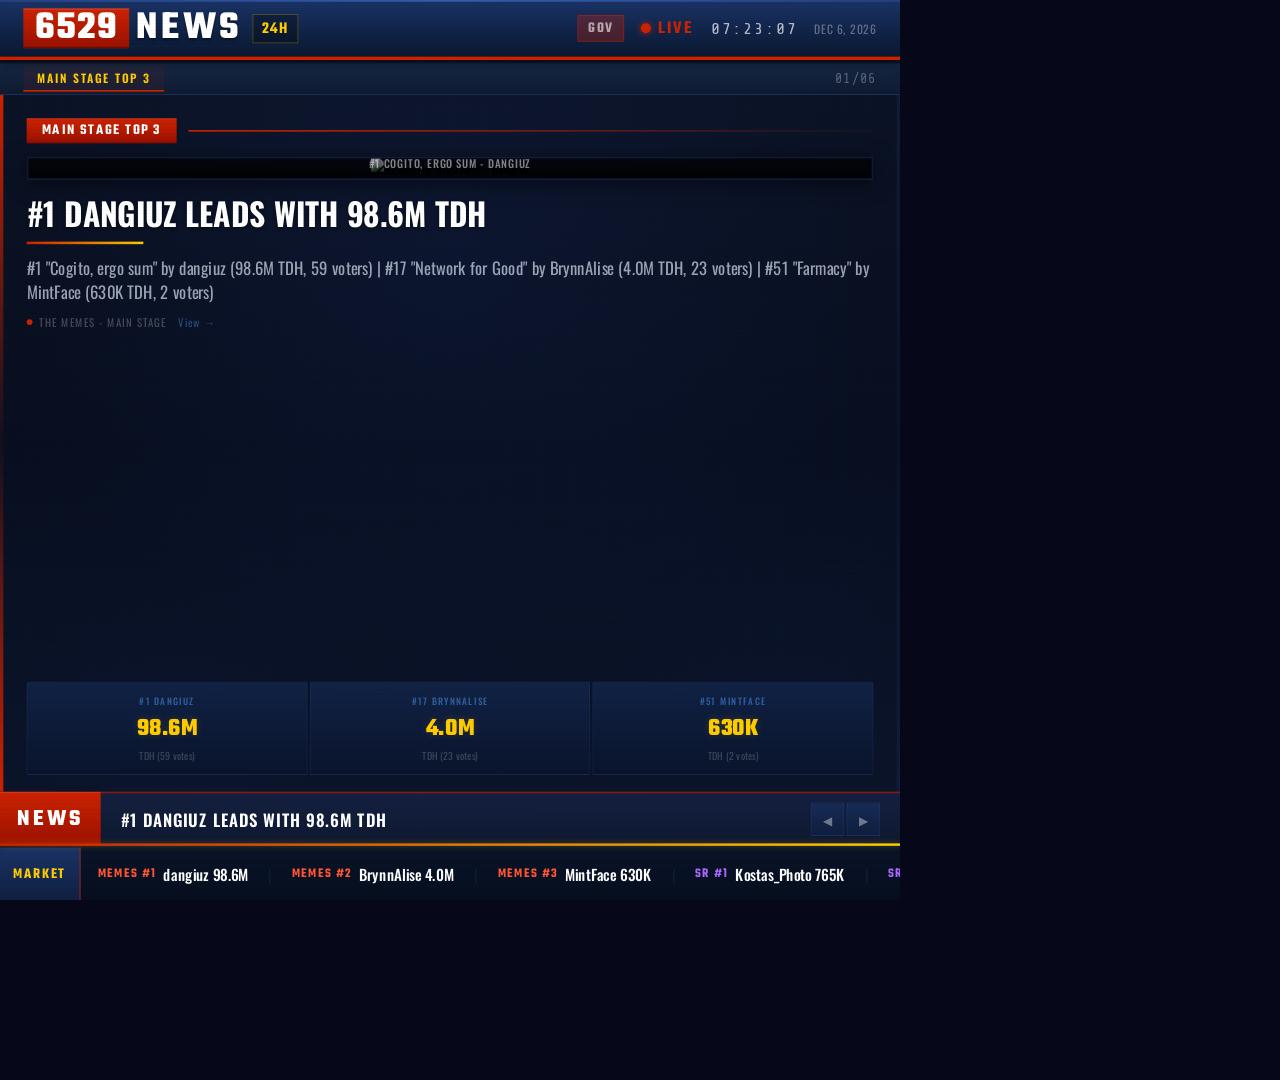
==== commit 9f411851: "Fix ticker overflow, color scheme, intro timing Ticker: - Fixed position:absolute in ticker-track (n" ====
--- a/index.html
+++ b/index.html
@@ -284,20 +284,26 @@
     letter-spacing: 2px; display: flex; align-items: center; padding: 0 16px;
     border-right: 2px solid rgba(204,34,0,0.4);
   }
-  .ticker-track { flex: 1; overflow: hidden; display: flex; align-items: center; }
-  .ticker-content { display: flex; align-items: center; white-space: nowrap; animation: tickerScroll 50s linear infinite; }
-  @keyframes tickerScroll { 0% { transform: translateX(0); } 100% { transform: translateX(-50%); } }
-  .ticker-item { display: flex; align-items: center; gap: 10px; padding: 0 24px; flex-shrink: 0; }
+  .ticker-track { flex: 1; overflow: hidden; display: flex; align-items: center; position: relative; }
+  .ticker-content {
+    display: flex; align-items: center; white-space: nowrap;
+    animation: tickerScroll 60s linear infinite;
+    position: absolute; left: 0;
+  }
+  @keyframes tickerScroll { 0% { transform: translateX(0%); } 100% { transform: translateX(-50%); } }
+  .ticker-item { display: flex; align-items: center; gap: 8px; padding: 0 20px; flex-shrink: 0; }
   .ticker-item-label {
-    font-family: 'Oswald', sans-serif; font-size: 12px; font-weight: 500;
+    font-family: 'Teko', sans-serif; font-size: 14px; font-weight: 600;
     letter-spacing: 1.5px; color: rgba(80,160,255,0.4); text-transform: uppercase;
   }
-  .ticker-item-value { font-family: 'Teko', sans-serif; font-size: 22px; font-weight: 600; color: #ffffff; }
-  .ticker-memes .ticker-item-label { color: #ff5533; font-size: 14px; font-weight: 600; }
-  .ticker-sr .ticker-item-label { color: #aa66ff; font-size: 14px; font-weight: 600; }
+  .ticker-item-value { font-family: 'Oswald', sans-serif; font-size: 18px; font-weight: 500; color: #ffffff; }
+  .ticker-memes .ticker-item-label { color: #ff5533; font-size: 16px; }
+  .ticker-memes .ticker-item-value { color: #ffffff; }
+  .ticker-sr .ticker-item-label { color: #aa66ff; font-size: 16px; }
+  .ticker-sr .ticker-item-value { color: #ffffff; }
   .ticker-market .ticker-item-label { color: rgba(255,204,0,0.6); }
   .ticker-market .ticker-item-value { color: #ffcc00; }
-  .ticker-separator { color: rgba(80,140,255,0.1); font-size: 18px; flex-shrink: 0; }
+  .ticker-separator { color: rgba(80,140,255,0.1); font-size: 18px; flex-shrink: 0; padding: 0 4px; }
 
   .ticker-brand { display: flex; align-items: center; padding: 0 28px; flex-shrink: 0; }
   .ticker-brand-badge {
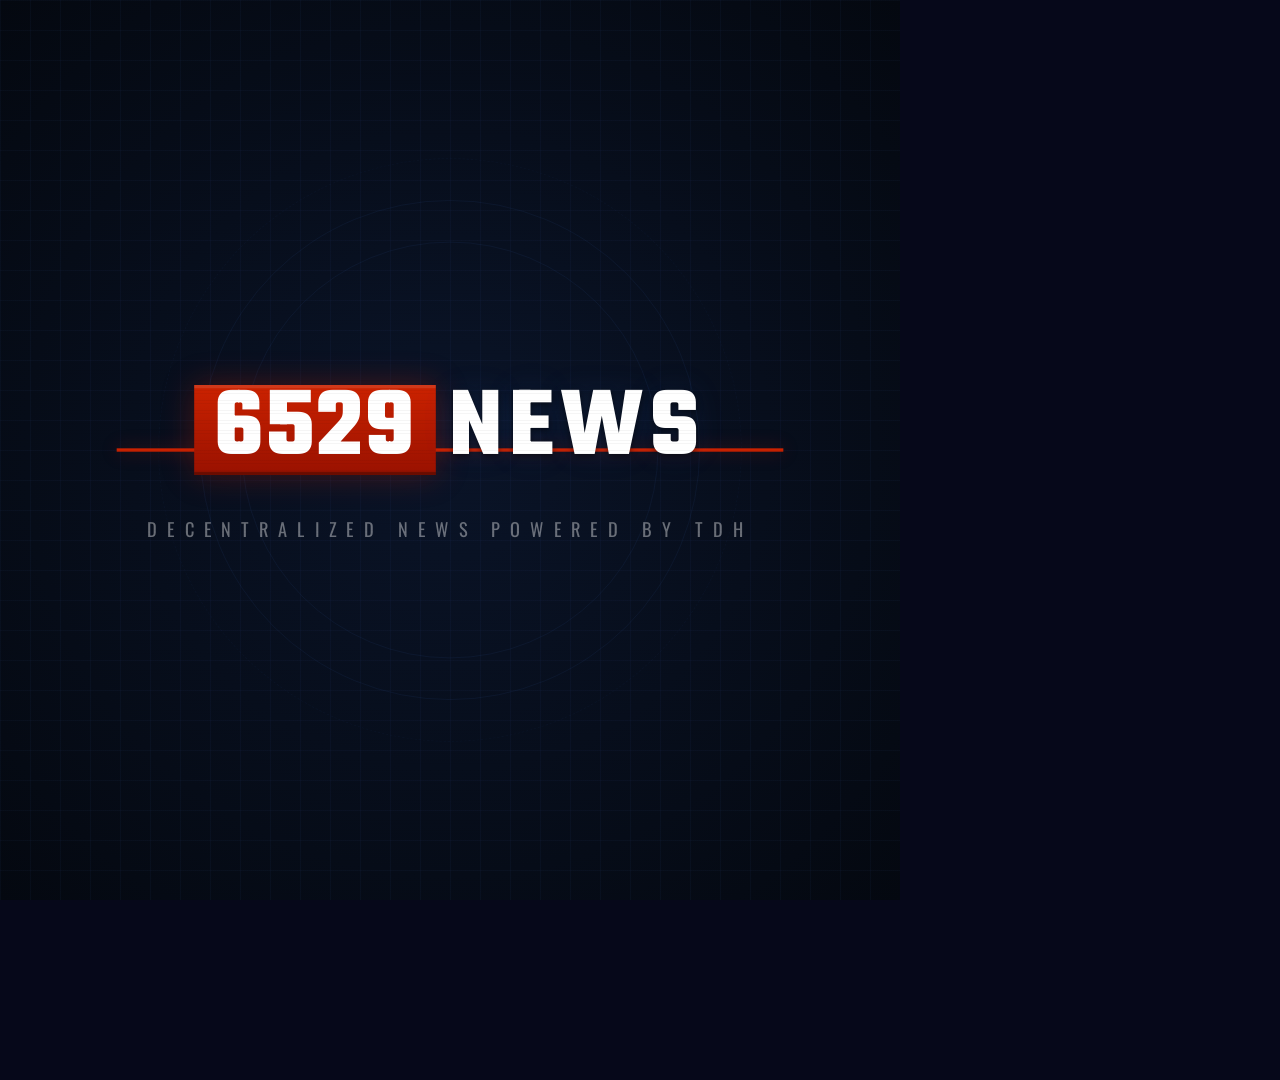
==== commit e667727c: "Embed intro in index.html + yellow username highlights Intro: - Intro overlay built into index.html " ====
--- a/index.html
+++ b/index.html
@@ -319,6 +319,85 @@
   .side-l { position: absolute; left: 0; top: 114px; bottom: 130px; width: 4px; z-index: 12; background: linear-gradient(180deg, #cc2200, rgba(204,34,0,0.05), #cc2200); }
   .side-r { position: absolute; right: 0; top: 114px; bottom: 130px; width: 4px; z-index: 12; background: linear-gradient(180deg, rgba(80,140,255,0.08), rgba(80,140,255,0.03), rgba(80,140,255,0.08)); }
 
+  /* === USERNAME HIGHLIGHT === */
+  .username { color: #ffcc00; font-weight: 600; }
+
+  /* === INTRO OVERLAY === */
+  .intro-overlay {
+    position: absolute; inset: 0; z-index: 100;
+    background: radial-gradient(circle at 50% 50%, #0a1428, #040810);
+    display: flex; align-items: center; justify-content: center;
+    flex-direction: column;
+    transition: opacity 0.6s ease;
+  }
+  .intro-overlay.fade-out { opacity: 0; pointer-events: none; }
+  .intro-overlay.hidden { display: none; }
+
+  .intro-grid {
+    position: absolute; inset: 0;
+    background-image:
+      linear-gradient(rgba(80,140,255,0.04) 1px, transparent 1px),
+      linear-gradient(90deg, rgba(80,140,255,0.04) 1px, transparent 1px);
+    background-size: 36px 36px;
+    opacity: 0; animation: introFadeIn 0.4s 0.1s ease-out forwards;
+  }
+
+  .intro-ring {
+    position: absolute; border: 1px solid rgba(80,140,255,0.08); border-radius: 50%;
+    opacity: 0; animation: introRingSpin 20s linear infinite, introFadeIn 0.6s ease-out forwards;
+  }
+  .intro-ring-1 { width: 500px; height: 500px; }
+  .intro-ring-2 { width: 600px; height: 600px; animation-delay: 0.15s; animation-duration: 25s; }
+  .intro-ring-3 { width: 700px; height: 700px; border-style: dashed; border-color: rgba(80,140,255,0.04); animation-delay: 0.25s; animation-duration: 30s; }
+  @keyframes introRingSpin { to { transform: rotate(360deg); } }
+  @keyframes introFadeIn { to { opacity: 1; } }
+
+  .intro-red-line {
+    position: absolute; top: 50%; left: 50%; transform: translate(-50%, -50%);
+    width: 0; height: 4px; background: #cc2200; z-index: 5;
+    animation: introLineGrow 0.4s 0.4s ease-out forwards;
+    box-shadow: 0 0 20px rgba(204,34,0,0.4);
+  }
+  @keyframes introLineGrow { to { width: 800px; } }
+
+  .intro-flash {
+    position: absolute; inset: 0; background: rgba(255,255,255,0.7);
+    opacity: 0; pointer-events: none; z-index: 10;
+    animation: introFlash 0.2s 0.7s ease-out forwards;
+  }
+  @keyframes introFlash { 0% { opacity: 0.6; } 100% { opacity: 0; } }
+
+  .intro-logo {
+    position: relative; z-index: 15; text-align: center;
+    opacity: 0; transform: scale(0.8);
+    animation: introLogoIn 0.3s 0.7s ease-out forwards;
+  }
+  @keyframes introLogoIn { to { opacity: 1; transform: scale(1); } }
+
+  .intro-logo-row { display: flex; align-items: center; justify-content: center; }
+  .intro-6529 {
+    font-family: 'Teko', sans-serif; font-weight: 700; font-size: 120px; color: #fff;
+    background: linear-gradient(180deg, #cc2200, #991100); padding: 0 24px; line-height: 0.9;
+    letter-spacing: 2px;
+    box-shadow: inset 0 -4px 0 rgba(0,0,0,0.3), inset 0 4px 0 rgba(255,255,255,0.1), 0 0 40px rgba(204,34,0,0.3);
+  }
+  .intro-news-text {
+    font-family: 'Teko', sans-serif; font-weight: 700; font-size: 120px; color: #fff;
+    letter-spacing: 8px; margin-left: 16px;
+    text-shadow: 0 2px 8px rgba(0,0,0,0.5), 0 0 40px rgba(80,140,255,0.1);
+  }
+  .intro-subtitle {
+    font-family: 'Oswald', sans-serif; font-weight: 400; font-size: 22px;
+    color: rgba(255,255,255,0.4); letter-spacing: 12px; text-transform: uppercase;
+    margin-top: 16px; opacity: 0;
+    animation: introFadeIn 0.4s 1.2s ease-out forwards;
+  }
+
+  .intro-scanlines {
+    position: absolute; inset: 0; z-index: 50; pointer-events: none;
+    background: repeating-linear-gradient(0deg, transparent, transparent 3px, rgba(0,0,0,0.04) 3px, rgba(0,0,0,0.04) 4px);
+  }
+
   /* Auto-scale */
   @media screen {
     .container {
@@ -329,6 +408,24 @@
 </head>
 <body>
 <div class="container" id="container">
+  <!-- INTRO OVERLAY -->
+  <div class="intro-overlay" id="introOverlay">
+    <div class="intro-grid"></div>
+    <div class="intro-ring intro-ring-1"></div>
+    <div class="intro-ring intro-ring-2"></div>
+    <div class="intro-ring intro-ring-3"></div>
+    <div class="intro-red-line"></div>
+    <div class="intro-flash"></div>
+    <div class="intro-scanlines"></div>
+    <div class="intro-logo">
+      <div class="intro-logo-row">
+        <span class="intro-6529">6529</span>
+        <span class="intro-news-text">NEWS</span>
+      </div>
+      <div class="intro-subtitle">Decentralized News Powered by TDH</div>
+    </div>
+  </div>
+
   <div class="bg"></div>
   <div class="scanlines"></div>
   <div class="side-l"></div>
@@ -401,6 +498,29 @@
   }
   window.addEventListener('resize', scaleContainer);
   scaleContainer();
+
+  // === INTRO: fade out after 3.4s, remove at 4s ===
+  setTimeout(() => {
+    const intro = document.getElementById('introOverlay');
+    if (intro) {
+      intro.classList.add('fade-out');
+      setTimeout(() => intro.classList.add('hidden'), 600);
+    }
+  }, 3400);
+
+  // === HIGHLIGHT USERNAMES ===
+  // Wraps @mentions and known patterns like "by username" in yellow spans
+  function highlightUsernames(text) {
+    if (!text) return '';
+    // Highlight @[username] or @username patterns
+    text = text.replace(/@\[?([A-Za-z0-9_]+)\]?/g, '<span class="username">$1</span>');
+    // Highlight "by Username" pattern (capital letter after "by ")
+    text = text.replace(/\bby\s+([A-Z][A-Za-z0-9_]+)/g, 'by <span class="username">$1</span>');
+    // Highlight known 6529 handles pattern: "Username:" at start of quotes
+    text = text.replace(/(^|\| |: )([A-Z][a-z]+[A-Za-z0-9_]*)(:|'s|,| said| commented| posted)/g,
+      '$1<span class="username">$2</span>$3');
+    return text;
+  }
 
   // === NEWS DATA ===
   const NEWS_URL = 'https://raw.githubusercontent.com/sertx92/memes24h/main/data/news-latest.json';
@@ -529,9 +649,9 @@
         <div class="card-cat-bar"><div class="card-cat">${item.category}</div><div class="card-cat-line"></div></div>
         <div class="card-body">
           ${imageHTML}
-          <div class="card-headline">${item.headline}</div>
+          <div class="card-headline">${highlightUsernames(item.headline)}</div>
           <div class="card-divider"></div>
-          <div class="card-summary">${item.summary}</div>
+          <div class="card-summary">${highlightUsernames(item.summary)}</div>
           <div class="card-source"><div class="source-dot"></div><div class="source-text">${item.source || ''}</div>${linkHTML}</div>
           ${dataHTML}
         </div>
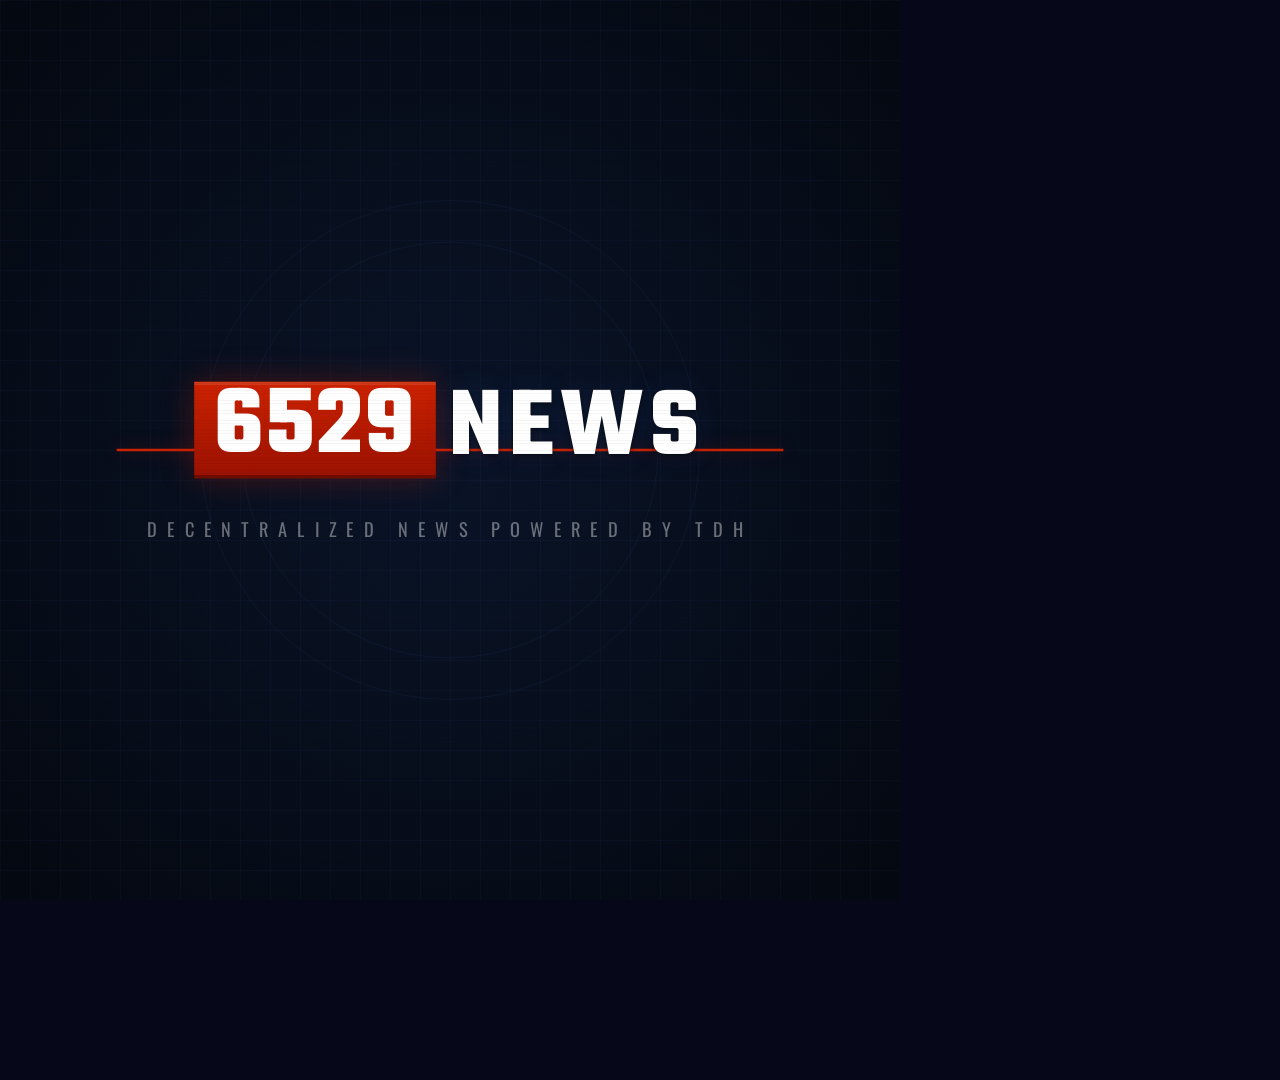
==== commit f85cee4f: "Major update: new submissions card, dive bar summary, UI polish News engine: - NEW SUBMISSIONS card:" ====
--- a/index.html
+++ b/index.html
@@ -3,7 +3,7 @@
 <head>
 <meta charset="UTF-8">
 <meta name="viewport" content="width=device-width, initial-scale=1.0">
-<title>6529 NEWS 24H</title>
+<title>6529 NEWS</title>
 <style>
   @import url('https://fonts.googleapis.com/css2?family=Oswald:wght@400;500;600;700&family=Teko:wght@400;500;600;700&family=Share+Tech+Mono&display=swap');
 
@@ -71,7 +71,7 @@
   .logo { display: flex; align-items: center; }
   .logo-num {
     font-family: 'Teko', sans-serif; font-weight: 700; font-size: 48px; color: #fff;
-    background: linear-gradient(180deg, #cc2200, #991100); padding: 0 14px; line-height: 1;
+    background: linear-gradient(180deg, #cc2200, #991100); padding: 2px 14px 6px; line-height: 0.85;
     letter-spacing: 1px;
     box-shadow: inset 0 -2px 0 rgba(0,0,0,0.3), inset 0 2px 0 rgba(255,255,255,0.1);
   }
@@ -79,11 +79,6 @@
     font-family: 'Teko', sans-serif; font-weight: 700; font-size: 48px; color: #fff;
     letter-spacing: 4px; margin-left: 8px;
     text-shadow: 0 2px 4px rgba(0,0,0,0.5);
-  }
-  .logo-24h {
-    font-family: 'Teko', sans-serif; font-weight: 600; font-size: 20px; color: #ffcc00;
-    background: rgba(0,0,0,0.3); padding: 2px 10px; margin-left: 12px;
-    border: 1px solid rgba(255,204,0,0.3); letter-spacing: 2px;
   }
 
   .top-right { margin-left: auto; display: flex; align-items: center; gap: 20px; }
@@ -93,6 +88,14 @@
     font-size: 18px; letter-spacing: 2px; padding: 2px 12px; text-decoration: none;
   }
   .gov-btn:hover { background: rgba(204,34,0,0.5); color: #fff; }
+  .tool-btn {
+    background: rgba(80,140,255,0.15); border: 1px solid rgba(80,140,255,0.25);
+    color: rgba(255,255,255,0.5); font-family: 'Teko', sans-serif; font-weight: 600;
+    font-size: 14px; letter-spacing: 2px; padding: 2px 10px; cursor: pointer;
+    transition: all 0.2s;
+  }
+  .tool-btn:hover { background: rgba(80,140,255,0.3); color: #fff; }
+  .tool-btn.recording { background: rgba(204,34,0,0.4); border-color: #cc2200; color: #ff4444; animation: liveBlink 0.5s step-end infinite; }
   .live-indicator { display: flex; align-items: center; gap: 8px; }
   .live-dot {
     width: 12px; height: 12px; background: #cc2200; border-radius: 50%;
@@ -291,12 +294,12 @@
     position: absolute; left: 0;
   }
   @keyframes tickerScroll { 0% { transform: translateX(0%); } 100% { transform: translateX(-50%); } }
-  .ticker-item { display: flex; align-items: center; gap: 8px; padding: 0 20px; flex-shrink: 0; }
+  .ticker-item { display: flex; align-items: center; gap: 6px; padding: 0 16px; flex-shrink: 0; }
   .ticker-item-label {
-    font-family: 'Teko', sans-serif; font-size: 14px; font-weight: 600;
+    font-family: 'Teko', sans-serif; font-size: 13px; font-weight: 600;
     letter-spacing: 1.5px; color: rgba(80,160,255,0.4); text-transform: uppercase;
   }
-  .ticker-item-value { font-family: 'Oswald', sans-serif; font-size: 18px; font-weight: 500; color: #ffffff; }
+  .ticker-item-value { font-family: 'Oswald', sans-serif; font-size: 16px; font-weight: 500; color: #ffffff; }
   .ticker-memes .ticker-item-label { color: #ff5533; font-size: 16px; }
   .ticker-memes .ticker-item-value { color: #ffffff; }
   .ticker-sr .ticker-item-label { color: #aa66ff; font-size: 16px; }
@@ -354,7 +357,7 @@
 
   .intro-red-line {
     position: absolute; top: 50%; left: 50%; transform: translate(-50%, -50%);
-    width: 0; height: 4px; background: #cc2200; z-index: 5;
+    width: 0; height: 3px; background: #cc2200; z-index: 5;
     animation: introLineGrow 0.4s 0.4s ease-out forwards;
     box-shadow: 0 0 20px rgba(204,34,0,0.4);
   }
@@ -377,7 +380,7 @@
   .intro-logo-row { display: flex; align-items: center; justify-content: center; }
   .intro-6529 {
     font-family: 'Teko', sans-serif; font-weight: 700; font-size: 120px; color: #fff;
-    background: linear-gradient(180deg, #cc2200, #991100); padding: 0 24px; line-height: 0.9;
+    background: linear-gradient(180deg, #cc2200, #991100); padding: 4px 24px 10px; line-height: 0.85;
     letter-spacing: 2px;
     box-shadow: inset 0 -4px 0 rgba(0,0,0,0.3), inset 0 4px 0 rgba(255,255,255,0.1), 0 0 40px rgba(204,34,0,0.3);
   }
@@ -435,10 +438,10 @@
     <div class="logo">
       <span class="logo-num">6529</span>
       <span class="logo-news">NEWS</span>
-      <span class="logo-24h">24H</span>
     </div>
     <div class="top-right">
       <a href="https://sertx92.github.io/memes24h/governance/" target="_blank" class="gov-btn">GOV</a>
+      <button class="tool-btn" id="btnScreen" title="Screenshot">SCREEN</button>
       <div class="live-indicator"><div class="live-dot"></div><span class="live-text">LIVE</span></div>
       <span class="clock" id="clock">--:--:--</span>
       <span class="date-display" id="dateDisplay"></span>
@@ -475,14 +478,17 @@
         <div class="ticker-item ticker-sr"><span class="ticker-item-label">SR #1</span><span class="ticker-item-value">Kostas_Photo 765K</span></div><div class="ticker-separator">|</div>
         <div class="ticker-item ticker-sr"><span class="ticker-item-label">SR #2</span><span class="ticker-item-value">awhurst 556K</span></div><div class="ticker-separator">|</div>
         <div class="ticker-item ticker-sr"><span class="ticker-item-label">SR #3</span><span class="ticker-item-value">blake69 301K</span></div><div class="ticker-separator">|</div>
-        <div class="ticker-brand"><span class="ticker-brand-badge">6529</span><span class="ticker-brand-text">Decentralized News</span></div><div class="ticker-separator">|</div>
+        <div class="ticker-item ticker-market"><span class="ticker-item-label">Memes Total Vol</span><span class="ticker-item-value">26,787 ETH</span></div><div class="ticker-separator">|</div>
+        <div class="ticker-item ticker-market"><span class="ticker-item-label">Total Sales</span><span class="ticker-item-value">94,428</span></div><div class="ticker-separator">|</div>
+        <!-- duplicate -->
         <div class="ticker-item ticker-memes"><span class="ticker-item-label">Memes #1</span><span class="ticker-item-value">dangiuz 98.6M</span></div><div class="ticker-separator">|</div>
         <div class="ticker-item ticker-memes"><span class="ticker-item-label">Memes #2</span><span class="ticker-item-value">BrynnAlise 4.0M</span></div><div class="ticker-separator">|</div>
         <div class="ticker-item ticker-memes"><span class="ticker-item-label">Memes #3</span><span class="ticker-item-value">MintFace 630K</span></div><div class="ticker-separator">|</div>
         <div class="ticker-item ticker-sr"><span class="ticker-item-label">SR #1</span><span class="ticker-item-value">Kostas_Photo 765K</span></div><div class="ticker-separator">|</div>
         <div class="ticker-item ticker-sr"><span class="ticker-item-label">SR #2</span><span class="ticker-item-value">awhurst 556K</span></div><div class="ticker-separator">|</div>
         <div class="ticker-item ticker-sr"><span class="ticker-item-label">SR #3</span><span class="ticker-item-value">blake69 301K</span></div><div class="ticker-separator">|</div>
-        <div class="ticker-brand"><span class="ticker-brand-badge">6529</span><span class="ticker-brand-text">Decentralized News</span></div><div class="ticker-separator">|</div>
+        <div class="ticker-item ticker-market"><span class="ticker-item-label">Memes Total Vol</span><span class="ticker-item-value">26,787 ETH</span></div><div class="ticker-separator">|</div>
+        <div class="ticker-item ticker-market"><span class="ticker-item-label">Total Sales</span><span class="ticker-item-value">94,428</span></div><div class="ticker-separator">|</div>
       </div>
     </div>
   </div>
@@ -673,7 +679,8 @@
     setTimeout(() => {
       document.querySelectorAll('.news-card.exit').forEach(c => c.classList.remove('exit'));
       card.classList.add('active');
-      document.getElementById('headlineText').textContent = NEWS[currentIndex].headline.toUpperCase();
+      const hlText = NEWS[currentIndex].headline.toUpperCase() + (NEWS[currentIndex].source ? ' | ' + NEWS[currentIndex].source.toUpperCase() : '');
+      document.getElementById('headlineText').textContent = hlText;
       document.getElementById('screenCounter').textContent = `${String(currentIndex+1).padStart(2,'0')}/${String(NEWS.length).padStart(2,'0')}`;
       document.getElementById('catTab').textContent = NEWS[currentIndex].category;
       const fill = document.getElementById('progressFill');
@@ -690,6 +697,31 @@
   autoTimer = setInterval(() => showCard(currentIndex+1), CARD_DURATION);
   loadDynamicNews();
   setInterval(loadDynamicNews, 6*60*60*1000);
+
+  // === SCREENSHOT & GIF ===
+  // Load html2canvas from CDN
+  const h2cScript = document.createElement('script');
+  h2cScript.src = 'https://cdnjs.cloudflare.com/ajax/libs/html2canvas/1.4.1/html2canvas.min.js';
+  document.head.appendChild(h2cScript);
+
+  // Screenshot
+  document.getElementById('btnScreen').addEventListener('click', async () => {
+    const btn = document.getElementById('btnScreen');
+    btn.textContent = '...';
+    try {
+      const canvas = await html2canvas(document.getElementById('container'), {
+        width: 1080, height: 1080, scale: 1,
+        backgroundColor: '#06081a',
+        useCORS: true, allowTaint: true
+      });
+      const link = document.createElement('a');
+      link.download = '6529news_' + Date.now() + '.png';
+      link.href = canvas.toDataURL('image/png');
+      link.click();
+    } catch(e) { console.error('Screenshot failed:', e); }
+    btn.textContent = 'SCREEN';
+  });
+
 </script>
 </body>
 </html>
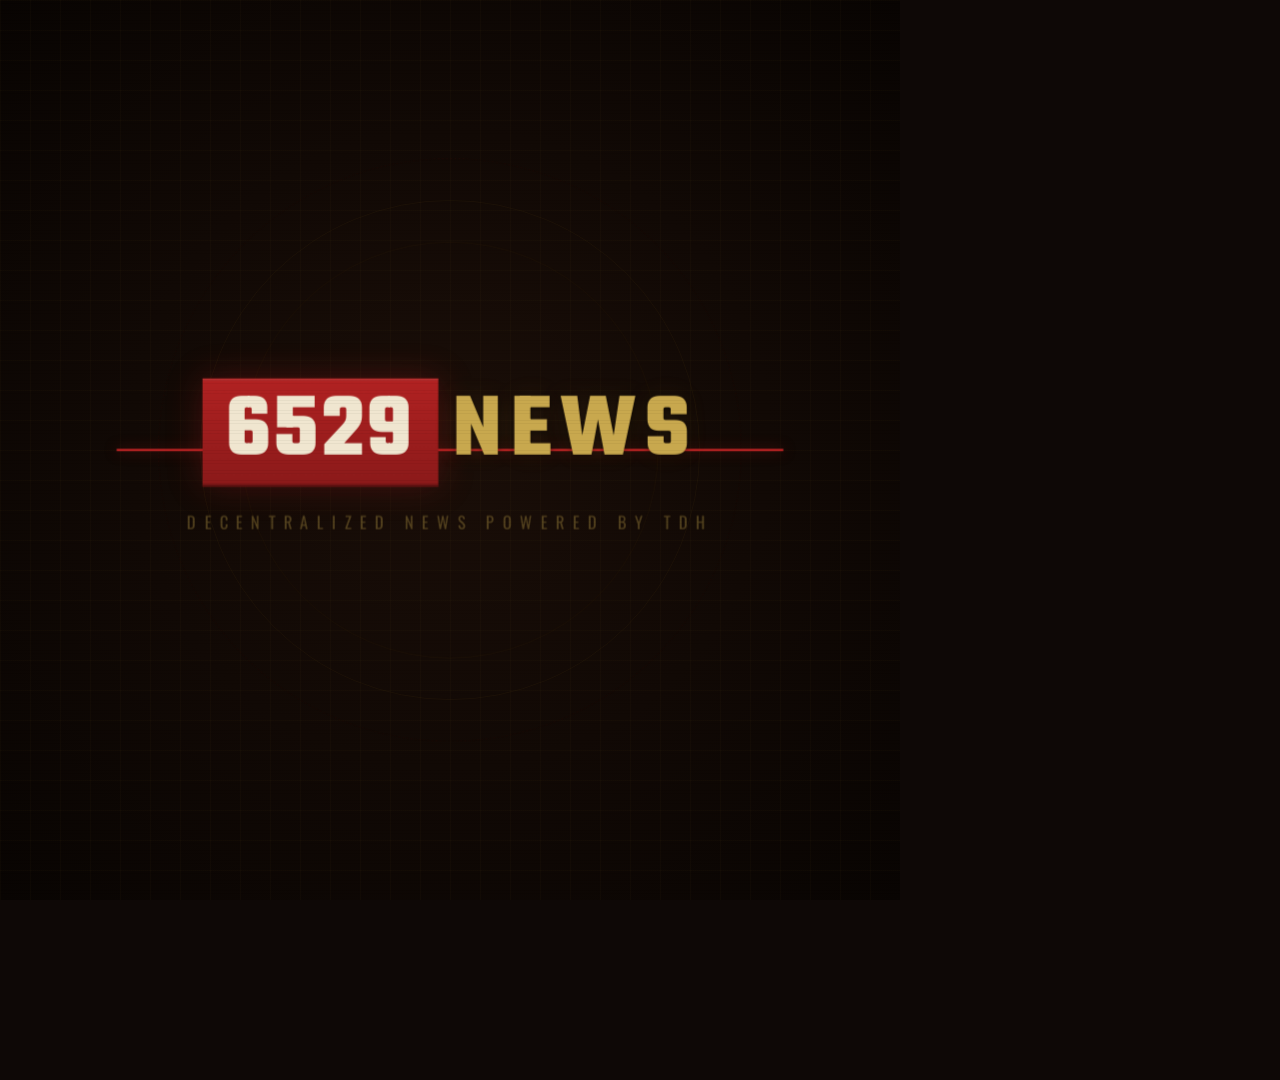
==== commit 4878e864: "Full color redesign: Seize the Memes palette + UI fixes Colors: dark brown (#1a0e08), crimson (#b222" ====
--- a/index.html
+++ b/index.html
@@ -7,411 +7,317 @@
 <style>
   @import url('https://fonts.googleapis.com/css2?family=Oswald:wght@400;500;600;700&family=Teko:wght@400;500;600;700&family=Share+Tech+Mono&display=swap');
 
+  /* Palette: Seize the Memes of Production
+     Dark brown: #1a0e08, #2a1a10
+     Crimson red: #8b1a1a, #b22222, #cc2200
+     Gold: #c8a84e, #dab551, #e8c65a
+     Warm cream: #f0e6d0
+  */
+
   * { margin: 0; padding: 0; box-sizing: border-box; }
-
-  html, body {
-    width: 100vw;
-    height: 100vh;
-    overflow: hidden;
-    font-family: 'Oswald', sans-serif;
-    background: #06081a;
-  }
-
-  /* Scale to fit viewport while keeping 1:1 ratio */
-  .container {
-    width: 1080px;
-    height: 1080px;
-    position: relative;
-    overflow: hidden;
-    transform-origin: top left;
-  }
+  html, body { width: 100vw; height: 100vh; overflow: hidden; font-family: 'Oswald', sans-serif; background: #0e0806; }
+  .container { width: 1080px; height: 1080px; position: relative; overflow: hidden; transform-origin: top left; }
 
   /* === BACKGROUND === */
   .bg {
-    position: absolute; inset: 0;
-    background: linear-gradient(180deg, #0c1428 0%, #080e1e 50%, #0c1428 100%);
-    z-index: 0;
+    position: absolute; inset: 0; z-index: 0;
+    background: linear-gradient(180deg, #1a0e08 0%, #120a06 50%, #1a0e08 100%);
   }
   .bg::before {
     content: ''; position: absolute; inset: 0;
     background:
-      radial-gradient(circle at 50% 30%, rgba(30,60,140,0.12) 0%, transparent 55%),
-      radial-gradient(circle at 20% 80%, rgba(0,60,160,0.05) 0%, transparent 40%),
-      radial-gradient(circle at 85% 70%, rgba(0,60,160,0.05) 0%, transparent 40%);
+      radial-gradient(circle at 50% 40%, rgba(140,30,30,0.08) 0%, transparent 55%),
+      radial-gradient(circle at 20% 80%, rgba(100,50,10,0.04) 0%, transparent 40%);
   }
   .bg::after {
     content: ''; position: absolute; inset: 0;
     background-image:
-      linear-gradient(rgba(0,80,200,0.015) 1px, transparent 1px),
-      linear-gradient(90deg, rgba(0,80,200,0.015) 1px, transparent 1px);
+      linear-gradient(rgba(200,168,78,0.012) 1px, transparent 1px),
+      linear-gradient(90deg, rgba(200,168,78,0.012) 1px, transparent 1px);
     background-size: 36px 36px;
   }
 
   .scanlines {
     position: absolute; inset: 0; z-index: 50; pointer-events: none;
-    background: repeating-linear-gradient(0deg, transparent, transparent 3px, rgba(0,0,0,0.03) 3px, rgba(0,0,0,0.03) 4px);
+    background: repeating-linear-gradient(0deg, transparent, transparent 3px, rgba(0,0,0,0.04) 3px, rgba(0,0,0,0.04) 4px);
   }
 
   /* === TOP BAR === */
   .top-bar {
-    position: absolute; top: 0; left: 0; right: 0;
-    height: 72px;
-    background: linear-gradient(180deg, #1a3366 0%, #0e2040 70%, #0a1830 100%);
-    border-bottom: 4px solid #cc2200;
-    z-index: 20;
-    display: flex; align-items: center;
-    padding: 0 28px;
-    box-shadow: 0 3px 12px rgba(0,0,0,0.5);
+    position: absolute; top: 0; left: 0; right: 0; height: 72px;
+    background: linear-gradient(180deg, #2a1a10 0%, #1a0e08 100%);
+    border-bottom: 4px solid #b22222; z-index: 20;
+    display: flex; align-items: center; padding: 0 28px;
+    box-shadow: 0 3px 12px rgba(0,0,0,0.6);
   }
   .top-bar::before {
     content: ''; position: absolute; top: 0; left: 0; right: 0; height: 2px;
-    background: linear-gradient(90deg, rgba(80,140,255,0.2), rgba(80,140,255,0.5), rgba(80,140,255,0.2));
+    background: linear-gradient(90deg, rgba(200,168,78,0.15), rgba(200,168,78,0.4), rgba(200,168,78,0.15));
   }
 
   .logo { display: flex; align-items: center; }
   .logo-num {
-    font-family: 'Teko', sans-serif; font-weight: 700; font-size: 48px; color: #fff;
-    background: linear-gradient(180deg, #cc2200, #991100); padding: 2px 14px 6px; line-height: 0.85;
-    letter-spacing: 1px;
-    box-shadow: inset 0 -2px 0 rgba(0,0,0,0.3), inset 0 2px 0 rgba(255,255,255,0.1);
+    font-family: 'Teko', sans-serif; font-weight: 700; font-size: 46px; color: #f0e6d0;
+    background: linear-gradient(180deg, #b22222, #8b1a1a);
+    padding: 8px 16px; line-height: 1; display: flex; align-items: center;
+    letter-spacing: 2px;
+    box-shadow: inset 0 -2px 0 rgba(0,0,0,0.4), inset 0 2px 0 rgba(255,255,255,0.08);
   }
   .logo-news {
-    font-family: 'Teko', sans-serif; font-weight: 700; font-size: 48px; color: #fff;
-    letter-spacing: 4px; margin-left: 8px;
+    font-family: 'Teko', sans-serif; font-weight: 700; font-size: 46px; color: #c8a84e;
+    letter-spacing: 5px; margin-left: 10px;
     text-shadow: 0 2px 4px rgba(0,0,0,0.5);
   }
 
-  .top-right { margin-left: auto; display: flex; align-items: center; gap: 20px; }
+  .top-right { margin-left: auto; display: flex; align-items: center; gap: 18px; }
   .gov-btn {
-    background: rgba(204,34,0,0.3); border: 1px solid rgba(204,34,0,0.5);
-    color: rgba(255,255,255,0.6); font-family: 'Teko', sans-serif; font-weight: 600;
-    font-size: 18px; letter-spacing: 2px; padding: 2px 12px; text-decoration: none;
-  }
-  .gov-btn:hover { background: rgba(204,34,0,0.5); color: #fff; }
+    background: rgba(178,34,34,0.25); border: 1px solid rgba(178,34,34,0.5);
+    color: rgba(200,168,78,0.7); font-family: 'Teko', sans-serif; font-weight: 600;
+    font-size: 16px; letter-spacing: 2px; padding: 3px 12px; text-decoration: none;
+  }
+  .gov-btn:hover { background: rgba(178,34,34,0.4); color: #c8a84e; }
   .tool-btn {
-    background: rgba(80,140,255,0.15); border: 1px solid rgba(80,140,255,0.25);
-    color: rgba(255,255,255,0.5); font-family: 'Teko', sans-serif; font-weight: 600;
-    font-size: 14px; letter-spacing: 2px; padding: 2px 10px; cursor: pointer;
-    transition: all 0.2s;
-  }
-  .tool-btn:hover { background: rgba(80,140,255,0.3); color: #fff; }
-  .tool-btn.recording { background: rgba(204,34,0,0.4); border-color: #cc2200; color: #ff4444; animation: liveBlink 0.5s step-end infinite; }
+    background: rgba(200,168,78,0.1); border: 1px solid rgba(200,168,78,0.25);
+    color: rgba(200,168,78,0.5); font-family: 'Teko', sans-serif; font-weight: 600;
+    font-size: 14px; letter-spacing: 2px; padding: 3px 10px; cursor: pointer;
+  }
+  .tool-btn:hover { background: rgba(200,168,78,0.2); color: #c8a84e; }
+
   .live-indicator { display: flex; align-items: center; gap: 8px; }
-  .live-dot {
-    width: 12px; height: 12px; background: #cc2200; border-radius: 50%;
-    animation: liveBlink 1s step-end infinite;
-    box-shadow: 0 0 8px rgba(204,34,0,0.8);
-  }
+  .live-dot { width: 10px; height: 10px; background: #b22222; border-radius: 50%; animation: liveBlink 1s step-end infinite; box-shadow: 0 0 6px rgba(178,34,34,0.8); }
   @keyframes liveBlink { 50% { opacity: 0.2; } }
-  .live-text { font-family: 'Teko', sans-serif; font-weight: 600; font-size: 22px; color: #cc2200; letter-spacing: 3px; }
-  .clock { font-family: 'Share Tech Mono', monospace; font-size: 20px; color: rgba(255,255,255,0.7); letter-spacing: 2px; }
-  .date-display { font-family: 'Oswald', sans-serif; font-size: 14px; color: rgba(255,255,255,0.35); letter-spacing: 1px; }
+  .live-text { font-family: 'Teko', sans-serif; font-weight: 600; font-size: 20px; color: #b22222; letter-spacing: 3px; }
+  .clock { font-family: 'Share Tech Mono', monospace; font-size: 18px; color: rgba(200,168,78,0.6); letter-spacing: 2px; }
+  .date-display { font-family: 'Oswald', sans-serif; font-size: 13px; color: rgba(240,230,208,0.3); letter-spacing: 1px; }
 
   /* === CATEGORY BAR === */
   .cat-bar {
-    position: absolute; top: 76px; left: 0; right: 0; height: 38px;
-    background: linear-gradient(180deg, #162844, #0e1a30);
-    border-bottom: 1px solid rgba(80,140,255,0.12); z-index: 18;
+    position: absolute; top: 76px; left: 0; right: 0; height: 36px;
+    background: linear-gradient(180deg, #1e1208, #140c06);
+    border-bottom: 1px solid rgba(200,168,78,0.1); z-index: 18;
     display: flex; align-items: center; padding: 0 28px;
-    box-shadow: inset 0 1px 0 rgba(80,140,255,0.06);
   }
   .cat-tab {
-    font-family: 'Oswald', sans-serif; font-weight: 600; font-size: 14px;
-    letter-spacing: 2px; color: #ffcc00; text-transform: uppercase;
-    padding: 4px 16px; border-bottom: 2px solid #cc2200;
-    background: rgba(204,34,0,0.08);
+    font-family: 'Oswald', sans-serif; font-weight: 600; font-size: 13px;
+    letter-spacing: 2px; color: #c8a84e; text-transform: uppercase;
+    padding: 4px 14px; border-bottom: 2px solid #b22222;
+    background: rgba(178,34,34,0.06);
   }
   .cat-counter {
     margin-left: auto; font-family: 'Share Tech Mono', monospace;
-    font-size: 16px; color: rgba(255,255,255,0.3); letter-spacing: 1px;
+    font-size: 14px; color: rgba(200,168,78,0.3); letter-spacing: 1px;
   }
 
   /* === MAIN NEWS AREA === */
-  .news-area {
-    position: absolute; top: 114px; left: 0; right: 0; bottom: 130px;
-    z-index: 10; padding: 0 32px;
-  }
-
-  .news-card {
-    position: absolute; inset: 0;
-    padding: 28px 32px 20px;
-    opacity: 0; display: flex; flex-direction: column;
-    pointer-events: none;
-  }
+  .news-area { position: absolute; top: 112px; left: 0; right: 0; bottom: 128px; z-index: 10; padding: 0 32px; }
+  .news-card { position: absolute; inset: 0; padding: 24px 32px 16px; opacity: 0; display: flex; flex-direction: column; pointer-events: none; }
   .news-card.active { opacity: 1; pointer-events: auto; animation: cardIn 0.5s ease-out forwards; }
   .news-card.exit { animation: cardOut 0.3s ease-in forwards; }
   @keyframes cardIn { from { opacity: 0; transform: translateX(20px); } to { opacity: 1; transform: translateX(0); } }
   @keyframes cardOut { from { opacity: 1; } to { opacity: 0; transform: translateX(-15px); } }
 
-  /* Category badge */
-  .card-cat-bar { display: flex; align-items: center; gap: 14px; margin-bottom: 16px; }
+  .card-cat-bar { display: flex; align-items: center; gap: 14px; margin-bottom: 14px; }
   .card-cat {
-    background: linear-gradient(180deg, #cc2200, #991100); color: #fff;
-    font-family: 'Teko', sans-serif; font-weight: 600; font-size: 18px;
-    letter-spacing: 2px; text-transform: uppercase; padding: 2px 18px;
-    box-shadow: inset 0 -1px 0 rgba(0,0,0,0.3), inset 0 1px 0 rgba(255,255,255,0.1);
-  }
-  .card-cat-line { flex: 1; height: 2px; background: linear-gradient(90deg, #cc2200, rgba(204,34,0,0.05)); }
-
-  /* Layout: image centered above, text below */
+    background: linear-gradient(180deg, #b22222, #8b1a1a); color: #f0e6d0;
+    font-family: 'Teko', sans-serif; font-weight: 600; font-size: 17px;
+    letter-spacing: 2px; text-transform: uppercase; padding: 3px 16px;
+    box-shadow: inset 0 -1px 0 rgba(0,0,0,0.3);
+  }
+  .card-cat-line { flex: 1; height: 2px; background: linear-gradient(90deg, #b22222, rgba(178,34,34,0.05)); }
+
   .card-body { display: flex; flex-direction: column; flex: 1; min-height: 0; }
 
-  /* Image preview - centered, prominent */
   .card-preview {
-    width: 100%; max-height: 360px; overflow: hidden;
-    border: 2px solid rgba(80,140,255,0.12); background: rgba(0,0,0,0.4);
-    margin-bottom: 18px; position: relative; opacity: 0;
+    width: 100%; max-height: 340px; overflow: hidden;
+    border: 2px solid rgba(200,168,78,0.12); background: rgba(0,0,0,0.3);
+    margin-bottom: 16px; position: relative; opacity: 0;
     box-shadow: 0 4px 24px rgba(0,0,0,0.5);
     display: flex; align-items: center; justify-content: center;
   }
   .news-card.active .card-preview { animation: previewIn 0.5s 0.2s ease-out forwards; }
   @keyframes previewIn { from { opacity: 0; transform: scale(0.97); } to { opacity: 1; transform: scale(1); } }
-  .card-preview img { max-width: 100%; max-height: 360px; object-fit: contain; }
+  .card-preview img { max-width: 100%; max-height: 340px; object-fit: contain; }
   .card-preview-label {
     position: absolute; bottom: 0; left: 0; right: 0;
     background: linear-gradient(transparent, rgba(0,0,0,0.85));
-    padding: 24px 14px 8px; font-family: 'Oswald', sans-serif;
-    font-size: 13px; font-weight: 500; color: rgba(255,255,255,0.5);
+    padding: 20px 14px 8px; font-family: 'Oswald', sans-serif;
+    font-size: 13px; font-weight: 500; color: rgba(240,230,208,0.5);
     letter-spacing: 1px; text-transform: uppercase; text-align: center;
   }
 
-  /* Headline */
   .card-headline {
-    color: #ffffff; font-family: 'Oswald', sans-serif; font-weight: 700;
-    font-size: 38px; line-height: 1.15; margin-bottom: 12px;
+    color: #f0e6d0; font-family: 'Oswald', sans-serif; font-weight: 700;
+    font-size: 36px; line-height: 1.15; margin-bottom: 12px;
     text-transform: uppercase; text-shadow: 0 2px 4px rgba(0,0,0,0.5);
     opacity: 0;
   }
   .news-card.active .card-headline { animation: textIn 0.4s 0.15s ease-out forwards; }
   @keyframes textIn { from { opacity: 0; transform: translateY(8px); } to { opacity: 1; transform: translateY(0); } }
 
-  /* Divider */
-  .card-divider { width: 0; height: 3px; background: linear-gradient(90deg, #cc2200, #ffcc00); margin-bottom: 14px; }
+  .card-divider { width: 0; height: 3px; background: linear-gradient(90deg, #b22222, #c8a84e); margin-bottom: 14px; }
   .news-card.active .card-divider { animation: divGrow 0.4s 0.25s ease-out forwards; }
   @keyframes divGrow { to { width: 140px; } }
 
-  /* Summary */
   .card-summary {
-    color: rgba(220,225,240,0.7); font-family: 'Oswald', sans-serif; font-weight: 400;
-    font-size: 20px; line-height: 1.45; opacity: 0;
+    color: rgba(240,230,208,0.55); font-family: 'Oswald', sans-serif; font-weight: 400;
+    font-size: 19px; line-height: 1.45; opacity: 0;
   }
   .news-card.active .card-summary { animation: textIn 0.4s 0.35s ease-out forwards; }
 
-  /* Data boxes - full width at bottom */
-  .card-data {
-    display: flex; gap: 3px; margin-top: auto; padding-top: 16px; opacity: 0;
-    width: 100%;
-  }
+  .card-data { display: flex; gap: 3px; margin-top: auto; padding-top: 14px; opacity: 0; width: 100%; }
   .news-card.active .card-data { animation: textIn 0.4s 0.45s ease-out forwards; }
   .data-box {
-    flex: 1; background: linear-gradient(180deg, rgba(18,36,72,0.9), rgba(10,20,44,0.95));
-    border: 1px solid rgba(80,140,255,0.1); padding: 14px 10px; text-align: center;
-    box-shadow: inset 0 1px 0 rgba(80,140,255,0.05);
+    flex: 1; background: linear-gradient(180deg, rgba(42,26,16,0.9), rgba(26,14,8,0.95));
+    border: 1px solid rgba(200,168,78,0.1); padding: 12px 10px; text-align: center;
   }
   .data-box:first-child { border-radius: 4px 0 0 4px; }
   .data-box:last-child { border-radius: 0 4px 4px 0; }
-  .data-label {
-    font-family: 'Oswald', sans-serif; font-size: 11px; font-weight: 500;
-    letter-spacing: 1.5px; color: rgba(80,160,255,0.5); text-transform: uppercase; margin-bottom: 4px;
-  }
-  .data-value {
-    font-family: 'Teko', sans-serif; font-size: 30px; font-weight: 700;
-    color: #ffcc00; text-shadow: 0 0 10px rgba(255,204,0,0.15);
-  }
-  .data-sub { font-family: 'Oswald', sans-serif; font-size: 12px; color: rgba(255,255,255,0.2); margin-top: 2px; }
-
-  /* Source */
-  .card-source {
-    display: flex; align-items: center; gap: 8px; padding-top: 12px; opacity: 0;
-  }
+  .data-label { font-family: 'Oswald', sans-serif; font-size: 10px; font-weight: 500; letter-spacing: 1.5px; color: rgba(200,168,78,0.45); text-transform: uppercase; margin-bottom: 4px; }
+  .data-value { font-family: 'Teko', sans-serif; font-size: 28px; font-weight: 700; color: #c8a84e; }
+  .data-sub { font-family: 'Oswald', sans-serif; font-size: 11px; color: rgba(240,230,208,0.2); margin-top: 2px; }
+
+  .card-source { display: flex; align-items: center; gap: 8px; padding-top: 10px; opacity: 0; }
   .news-card.active .card-source { animation: textIn 0.3s 0.5s ease-out forwards; }
-  .source-dot { width: 7px; height: 7px; background: #cc2200; border-radius: 50%; }
-  .source-text {
-    color: rgba(255,255,255,0.25); font-family: 'Oswald', sans-serif;
-    font-size: 13px; letter-spacing: 1.5px; text-transform: uppercase;
-  }
-  .source-link {
-    color: rgba(80,160,255,0.4); font-family: 'Oswald', sans-serif;
-    font-size: 13px; letter-spacing: 1px; text-decoration: none; margin-left: 6px;
-  }
-  .source-link:hover { color: rgba(80,160,255,0.8); }
-
-  /* === HEADLINE BAR === */
-  .headline-bar {
-    position: absolute; bottom: 64px; left: 0; right: 0; height: 66px; z-index: 15; display: flex;
-  }
+  .source-dot { width: 6px; height: 6px; background: #b22222; border-radius: 50%; }
+  .source-text { color: rgba(240,230,208,0.2); font-family: 'Oswald', sans-serif; font-size: 12px; letter-spacing: 1.5px; text-transform: uppercase; }
+  .source-link { color: rgba(200,168,78,0.35); font-family: 'Oswald', sans-serif; font-size: 12px; text-decoration: none; margin-left: 6px; }
+  .source-link:hover { color: rgba(200,168,78,0.7); }
+
+  /* === HEADLINE BAR (NEWS label in red, content in dark) === */
+  .headline-bar { position: absolute; bottom: 62px; left: 0; right: 0; height: 66px; z-index: 15; display: flex; }
   .headline-label {
-    background: linear-gradient(180deg, #cc2200, #991100); color: #fff;
-    font-family: 'Teko', sans-serif; font-weight: 700; font-size: 28px;
-    letter-spacing: 4px; display: flex; align-items: center; padding: 0 20px;
-    box-shadow: inset 0 -2px 0 rgba(0,0,0,0.3), inset 0 2px 0 rgba(255,255,255,0.1);
+    background: linear-gradient(180deg, #b22222, #8b1a1a); color: #f0e6d0;
+    font-family: 'Teko', sans-serif; font-weight: 700; font-size: 26px;
+    letter-spacing: 4px; display: flex; align-items: center; padding: 0 18px;
+    box-shadow: inset 0 -2px 0 rgba(0,0,0,0.3), inset 0 2px 0 rgba(255,255,255,0.05);
   }
   .headline-content {
-    flex: 1; background: linear-gradient(180deg, #142040, #0e1830);
-    border-top: 2px solid rgba(204,34,0,0.6); border-bottom: 2px solid rgba(0,40,90,0.4);
-    display: flex; align-items: center; padding: 0 24px; overflow: hidden;
+    flex: 1; background: linear-gradient(180deg, #1e1208, #140c06);
+    border-top: 2px solid rgba(178,34,34,0.5); border-bottom: 2px solid rgba(200,168,78,0.1);
+    display: flex; align-items: center; padding: 0 20px; overflow: hidden;
   }
   .headline-text {
-    color: #ffffff; font-family: 'Oswald', sans-serif; font-weight: 600;
-    font-size: 20px; letter-spacing: 1px; white-space: nowrap; text-transform: uppercase;
-    flex: 1;
+    color: #f0e6d0; font-family: 'Oswald', sans-serif; font-weight: 500;
+    font-size: 17px; letter-spacing: 1px; white-space: nowrap; text-transform: uppercase; flex: 1;
   }
   .nav-arrows { display: flex; gap: 3px; flex-shrink: 0; }
   .nav-btn {
-    width: 40px; height: 40px;
-    background: linear-gradient(180deg, rgba(26,51,102,0.6), rgba(14,32,64,0.8));
-    border: 1px solid rgba(80,140,255,0.12); color: rgba(255,255,255,0.4);
-    font-size: 14px; cursor: pointer; display: flex; align-items: center; justify-content: center;
-  }
-  .nav-btn:hover {
-    background: linear-gradient(180deg, rgba(204,34,0,0.4), rgba(153,17,0,0.4));
-    color: #fff; border-color: rgba(204,34,0,0.5);
-  }
-
-  /* Progress */
-  .progress-bar {
-    position: absolute; bottom: 64px; left: 0; right: 0; height: 3px;
-    background: rgba(0,0,0,0.3); z-index: 16; transform: translateY(-1px);
-  }
-  .progress-fill { height: 100%; background: linear-gradient(90deg, #cc2200, #ffcc00); width: 0%; box-shadow: 0 0 8px rgba(255,204,0,0.3); }
-
-  /* === TICKER === */
+    width: 38px; height: 38px;
+    background: linear-gradient(180deg, rgba(42,26,16,0.6), rgba(20,12,6,0.8));
+    border: 1px solid rgba(200,168,78,0.1); color: rgba(200,168,78,0.4);
+    font-size: 13px; cursor: pointer; display: flex; align-items: center; justify-content: center;
+  }
+  .nav-btn:hover { background: rgba(178,34,34,0.3); color: #c8a84e; border-color: rgba(178,34,34,0.5); }
+
+  .progress-bar { position: absolute; bottom: 62px; left: 0; right: 0; height: 3px; background: rgba(0,0,0,0.3); z-index: 16; transform: translateY(-1px); }
+  .progress-fill { height: 100%; background: linear-gradient(90deg, #b22222, #c8a84e); width: 0%; box-shadow: 0 0 6px rgba(200,168,78,0.3); }
+
+  /* === TICKER (MARKET label: white text on red bg - inverted) === */
   .ticker-bar {
-    position: absolute; bottom: 0; left: 0; right: 0; height: 64px; z-index: 15;
-    display: flex; background: linear-gradient(180deg, #0a1428, #060e1e);
-    border-top: 1px solid rgba(80,140,255,0.06);
+    position: absolute; bottom: 0; left: 0; right: 0; height: 62px; z-index: 15;
+    display: flex; background: linear-gradient(180deg, #140c06, #0e0806);
+    border-top: 1px solid rgba(200,168,78,0.06);
   }
   .ticker-label {
-    background: linear-gradient(180deg, #1a3366, #102040); color: #ffcc00;
-    font-family: 'Teko', sans-serif; font-weight: 600; font-size: 18px;
-    letter-spacing: 2px; display: flex; align-items: center; padding: 0 16px;
-    border-right: 2px solid rgba(204,34,0,0.4);
+    background: linear-gradient(180deg, #f0e6d0, #d8c8a8); color: #8b1a1a;
+    font-family: 'Teko', sans-serif; font-weight: 700; font-size: 18px;
+    letter-spacing: 2px; display: flex; align-items: center; padding: 0 14px;
+    border-right: 2px solid #b22222;
   }
   .ticker-track { flex: 1; overflow: hidden; display: flex; align-items: center; position: relative; }
-  .ticker-content {
-    display: flex; align-items: center; white-space: nowrap;
-    animation: tickerScroll 60s linear infinite;
-    position: absolute; left: 0;
-  }
+  .ticker-content { display: flex; align-items: center; white-space: nowrap; animation: tickerScroll 60s linear infinite; position: absolute; left: 0; }
   @keyframes tickerScroll { 0% { transform: translateX(0%); } 100% { transform: translateX(-50%); } }
   .ticker-item { display: flex; align-items: center; gap: 6px; padding: 0 16px; flex-shrink: 0; }
-  .ticker-item-label {
-    font-family: 'Teko', sans-serif; font-size: 13px; font-weight: 600;
-    letter-spacing: 1.5px; color: rgba(80,160,255,0.4); text-transform: uppercase;
-  }
-  .ticker-item-value { font-family: 'Oswald', sans-serif; font-size: 16px; font-weight: 500; color: #ffffff; }
-  .ticker-memes .ticker-item-label { color: #ff5533; font-size: 16px; }
-  .ticker-memes .ticker-item-value { color: #ffffff; }
-  .ticker-sr .ticker-item-label { color: #aa66ff; font-size: 16px; }
-  .ticker-sr .ticker-item-value { color: #ffffff; }
-  .ticker-market .ticker-item-label { color: rgba(255,204,0,0.6); }
-  .ticker-market .ticker-item-value { color: #ffcc00; }
-  .ticker-separator { color: rgba(80,140,255,0.1); font-size: 18px; flex-shrink: 0; padding: 0 4px; }
-
-  .ticker-brand { display: flex; align-items: center; padding: 0 28px; flex-shrink: 0; }
-  .ticker-brand-badge {
-    background: #ffffff; color: #0a0a18; font-family: 'Teko', sans-serif;
-    font-weight: 700; font-size: 16px; padding: 2px 10px; letter-spacing: 1px; line-height: 1;
-  }
-  .ticker-brand-text {
-    font-family: 'Oswald', sans-serif; font-size: 13px; font-weight: 500;
-    letter-spacing: 2px; color: rgba(255,255,255,0.4); text-transform: uppercase; margin-left: 10px;
-  }
+  .ticker-item-label { font-family: 'Teko', sans-serif; font-size: 13px; font-weight: 600; letter-spacing: 1.5px; color: rgba(200,168,78,0.4); text-transform: uppercase; }
+  .ticker-item-value { font-family: 'Oswald', sans-serif; font-size: 15px; font-weight: 500; color: #f0e6d0; }
+  .ticker-memes .ticker-item-label { color: #cc3333; font-size: 15px; }
+  .ticker-sr .ticker-item-label { color: #9966cc; font-size: 15px; }
+  .ticker-market .ticker-item-label { color: rgba(200,168,78,0.5); }
+  .ticker-market .ticker-item-value { color: #c8a84e; }
+  .ticker-separator { color: rgba(200,168,78,0.08); font-size: 16px; flex-shrink: 0; padding: 0 4px; }
 
   /* Side accents */
-  .side-l { position: absolute; left: 0; top: 114px; bottom: 130px; width: 4px; z-index: 12; background: linear-gradient(180deg, #cc2200, rgba(204,34,0,0.05), #cc2200); }
-  .side-r { position: absolute; right: 0; top: 114px; bottom: 130px; width: 4px; z-index: 12; background: linear-gradient(180deg, rgba(80,140,255,0.08), rgba(80,140,255,0.03), rgba(80,140,255,0.08)); }
-
-  /* === USERNAME HIGHLIGHT === */
-  .username { color: #ffcc00; font-weight: 600; }
-
-  /* === INTRO OVERLAY === */
+  .side-l { position: absolute; left: 0; top: 112px; bottom: 128px; width: 4px; z-index: 12; background: linear-gradient(180deg, #b22222, rgba(178,34,34,0.03), #b22222); }
+  .side-r { position: absolute; right: 0; top: 112px; bottom: 128px; width: 4px; z-index: 12; background: linear-gradient(180deg, rgba(200,168,78,0.06), rgba(200,168,78,0.02), rgba(200,168,78,0.06)); }
+
+  .username { color: #c8a84e; font-weight: 600; }
+
+  /* === INTRO === */
   .intro-overlay {
     position: absolute; inset: 0; z-index: 100;
-    background: radial-gradient(circle at 50% 50%, #0a1428, #040810);
-    display: flex; align-items: center; justify-content: center;
-    flex-direction: column;
-    transition: opacity 0.6s ease;
+    background: radial-gradient(circle at 50% 50%, #1a0e08, #080402);
+    display: flex; align-items: center; justify-content: center; flex-direction: column;
+    transition: opacity 0.5s ease;
   }
   .intro-overlay.fade-out { opacity: 0; pointer-events: none; }
   .intro-overlay.hidden { display: none; }
 
   .intro-grid {
     position: absolute; inset: 0;
-    background-image:
-      linear-gradient(rgba(80,140,255,0.04) 1px, transparent 1px),
-      linear-gradient(90deg, rgba(80,140,255,0.04) 1px, transparent 1px);
-    background-size: 36px 36px;
-    opacity: 0; animation: introFadeIn 0.4s 0.1s ease-out forwards;
-  }
-
+    background-image: linear-gradient(rgba(200,168,78,0.03) 1px, transparent 1px), linear-gradient(90deg, rgba(200,168,78,0.03) 1px, transparent 1px);
+    background-size: 36px 36px; opacity: 0; animation: introFadeIn 0.3s 0.05s ease-out forwards;
+  }
   .intro-ring {
-    position: absolute; border: 1px solid rgba(80,140,255,0.08); border-radius: 50%;
-    opacity: 0; animation: introRingSpin 20s linear infinite, introFadeIn 0.6s ease-out forwards;
+    position: absolute; border: 1px solid rgba(200,168,78,0.06); border-radius: 50%;
+    opacity: 0; animation: introRingSpin 20s linear infinite, introFadeIn 0.4s ease-out forwards;
   }
   .intro-ring-1 { width: 500px; height: 500px; }
-  .intro-ring-2 { width: 600px; height: 600px; animation-delay: 0.15s; animation-duration: 25s; }
-  .intro-ring-3 { width: 700px; height: 700px; border-style: dashed; border-color: rgba(80,140,255,0.04); animation-delay: 0.25s; animation-duration: 30s; }
+  .intro-ring-2 { width: 600px; height: 600px; animation-delay: 0.1s; }
+  .intro-ring-3 { width: 700px; height: 700px; border-style: dashed; border-color: rgba(178,34,34,0.06); animation-delay: 0.15s; }
   @keyframes introRingSpin { to { transform: rotate(360deg); } }
   @keyframes introFadeIn { to { opacity: 1; } }
 
   .intro-red-line {
     position: absolute; top: 50%; left: 50%; transform: translate(-50%, -50%);
-    width: 0; height: 3px; background: #cc2200; z-index: 5;
-    animation: introLineGrow 0.4s 0.4s ease-out forwards;
-    box-shadow: 0 0 20px rgba(204,34,0,0.4);
+    width: 0; height: 3px; background: #b22222; z-index: 5;
+    animation: introLineGrow 0.3s 0.3s ease-out forwards;
+    box-shadow: 0 0 15px rgba(178,34,34,0.5);
   }
   @keyframes introLineGrow { to { width: 800px; } }
 
   .intro-flash {
-    position: absolute; inset: 0; background: rgba(255,255,255,0.7);
+    position: absolute; inset: 0; background: rgba(240,230,208,0.5);
     opacity: 0; pointer-events: none; z-index: 10;
-    animation: introFlash 0.2s 0.7s ease-out forwards;
-  }
-  @keyframes introFlash { 0% { opacity: 0.6; } 100% { opacity: 0; } }
+    animation: introFlash 0.15s 0.55s ease-out forwards;
+  }
+  @keyframes introFlash { 0% { opacity: 0.5; } 100% { opacity: 0; } }
 
   .intro-logo {
     position: relative; z-index: 15; text-align: center;
-    opacity: 0; transform: scale(0.8);
-    animation: introLogoIn 0.3s 0.7s ease-out forwards;
+    opacity: 0; transform: scale(0.85);
+    animation: introLogoIn 0.25s 0.55s ease-out forwards;
   }
   @keyframes introLogoIn { to { opacity: 1; transform: scale(1); } }
 
   .intro-logo-row { display: flex; align-items: center; justify-content: center; }
   .intro-6529 {
-    font-family: 'Teko', sans-serif; font-weight: 700; font-size: 120px; color: #fff;
-    background: linear-gradient(180deg, #cc2200, #991100); padding: 4px 24px 10px; line-height: 0.85;
-    letter-spacing: 2px;
-    box-shadow: inset 0 -4px 0 rgba(0,0,0,0.3), inset 0 4px 0 rgba(255,255,255,0.1), 0 0 40px rgba(204,34,0,0.3);
+    font-family: 'Teko', sans-serif; font-weight: 700; font-size: 110px; color: #f0e6d0;
+    background: linear-gradient(180deg, #b22222, #8b1a1a);
+    padding: 10px 28px; line-height: 1; display: flex; align-items: center;
+    letter-spacing: 3px;
+    box-shadow: inset 0 -3px 0 rgba(0,0,0,0.3), inset 0 3px 0 rgba(255,255,255,0.06), 0 0 40px rgba(178,34,34,0.3);
   }
   .intro-news-text {
-    font-family: 'Teko', sans-serif; font-weight: 700; font-size: 120px; color: #fff;
-    letter-spacing: 8px; margin-left: 16px;
-    text-shadow: 0 2px 8px rgba(0,0,0,0.5), 0 0 40px rgba(80,140,255,0.1);
+    font-family: 'Teko', sans-serif; font-weight: 700; font-size: 110px; color: #c8a84e;
+    letter-spacing: 10px; margin-left: 18px;
+    text-shadow: 0 2px 8px rgba(0,0,0,0.5), 0 0 30px rgba(200,168,78,0.1);
   }
   .intro-subtitle {
-    font-family: 'Oswald', sans-serif; font-weight: 400; font-size: 22px;
-    color: rgba(255,255,255,0.4); letter-spacing: 12px; text-transform: uppercase;
-    margin-top: 16px; opacity: 0;
-    animation: introFadeIn 0.4s 1.2s ease-out forwards;
-  }
-
+    font-family: 'Oswald', sans-serif; font-weight: 400; font-size: 20px;
+    color: rgba(200,168,78,0.35); letter-spacing: 10px; text-transform: uppercase;
+    margin-top: 14px; opacity: 0;
+    animation: introFadeIn 0.3s 0.9s ease-out forwards;
+  }
   .intro-scanlines {
     position: absolute; inset: 0; z-index: 50; pointer-events: none;
     background: repeating-linear-gradient(0deg, transparent, transparent 3px, rgba(0,0,0,0.04) 3px, rgba(0,0,0,0.04) 4px);
   }
 
-  /* Auto-scale */
-  @media screen {
-    .container {
-      transform: scale(var(--scale, 1));
-    }
-  }
+  @media screen { .container { transform: scale(var(--scale, 1)); } }
 </style>
 </head>
 <body>
 <div class="container" id="container">
-  <!-- INTRO OVERLAY -->
   <div class="intro-overlay" id="introOverlay">
     <div class="intro-grid"></div>
     <div class="intro-ring intro-ring-1"></div>
@@ -454,7 +360,6 @@
   </div>
 
   <div class="news-area" id="newsStage"></div>
-
   <div class="progress-bar"><div class="progress-fill" id="progressFill"></div></div>
 
   <div class="headline-bar">
@@ -478,16 +383,15 @@
         <div class="ticker-item ticker-sr"><span class="ticker-item-label">SR #1</span><span class="ticker-item-value">Kostas_Photo 765K</span></div><div class="ticker-separator">|</div>
         <div class="ticker-item ticker-sr"><span class="ticker-item-label">SR #2</span><span class="ticker-item-value">awhurst 556K</span></div><div class="ticker-separator">|</div>
         <div class="ticker-item ticker-sr"><span class="ticker-item-label">SR #3</span><span class="ticker-item-value">blake69 301K</span></div><div class="ticker-separator">|</div>
-        <div class="ticker-item ticker-market"><span class="ticker-item-label">Memes Total Vol</span><span class="ticker-item-value">26,787 ETH</span></div><div class="ticker-separator">|</div>
+        <div class="ticker-item ticker-market"><span class="ticker-item-label">Total Vol</span><span class="ticker-item-value">26,787 ETH</span></div><div class="ticker-separator">|</div>
         <div class="ticker-item ticker-market"><span class="ticker-item-label">Total Sales</span><span class="ticker-item-value">94,428</span></div><div class="ticker-separator">|</div>
-        <!-- duplicate -->
         <div class="ticker-item ticker-memes"><span class="ticker-item-label">Memes #1</span><span class="ticker-item-value">dangiuz 98.6M</span></div><div class="ticker-separator">|</div>
         <div class="ticker-item ticker-memes"><span class="ticker-item-label">Memes #2</span><span class="ticker-item-value">BrynnAlise 4.0M</span></div><div class="ticker-separator">|</div>
         <div class="ticker-item ticker-memes"><span class="ticker-item-label">Memes #3</span><span class="ticker-item-value">MintFace 630K</span></div><div class="ticker-separator">|</div>
         <div class="ticker-item ticker-sr"><span class="ticker-item-label">SR #1</span><span class="ticker-item-value">Kostas_Photo 765K</span></div><div class="ticker-separator">|</div>
         <div class="ticker-item ticker-sr"><span class="ticker-item-label">SR #2</span><span class="ticker-item-value">awhurst 556K</span></div><div class="ticker-separator">|</div>
         <div class="ticker-item ticker-sr"><span class="ticker-item-label">SR #3</span><span class="ticker-item-value">blake69 301K</span></div><div class="ticker-separator">|</div>
-        <div class="ticker-item ticker-market"><span class="ticker-item-label">Memes Total Vol</span><span class="ticker-item-value">26,787 ETH</span></div><div class="ticker-separator">|</div>
+        <div class="ticker-item ticker-market"><span class="ticker-item-label">Total Vol</span><span class="ticker-item-value">26,787 ETH</span></div><div class="ticker-separator">|</div>
         <div class="ticker-item ticker-market"><span class="ticker-item-label">Total Sales</span><span class="ticker-item-value">94,428</span></div><div class="ticker-separator">|</div>
       </div>
     </div>
@@ -495,99 +399,48 @@
 </div>
 
 <script>
-  // Auto-scale container to viewport
   function scaleContainer() {
     const c = document.getElementById('container');
     const s = Math.min(window.innerWidth / 1080, window.innerHeight / 1080);
-    c.style.setProperty('--scale', s);
     c.style.transform = `scale(${s})`;
   }
   window.addEventListener('resize', scaleContainer);
   scaleContainer();
 
-  // === INTRO: fade out after 3.4s, remove at 4s ===
+  // Intro: 2.8s then fade
   setTimeout(() => {
     const intro = document.getElementById('introOverlay');
-    if (intro) {
-      intro.classList.add('fade-out');
-      setTimeout(() => intro.classList.add('hidden'), 600);
-    }
-  }, 3400);
-
-  // === HIGHLIGHT USERNAMES ===
-  // Wraps @mentions and known patterns like "by username" in yellow spans
+    if (intro) { intro.classList.add('fade-out'); setTimeout(() => intro.classList.add('hidden'), 500); }
+  }, 2800);
+
   function highlightUsernames(text) {
     if (!text) return '';
-    // Highlight @[username] or @username patterns
     text = text.replace(/@\[?([A-Za-z0-9_]+)\]?/g, '<span class="username">$1</span>');
-    // Highlight "by Username" pattern (capital letter after "by ")
     text = text.replace(/\bby\s+([A-Z][A-Za-z0-9_]+)/g, 'by <span class="username">$1</span>');
-    // Highlight known 6529 handles pattern: "Username:" at start of quotes
-    text = text.replace(/(^|\| |: )([A-Z][a-z]+[A-Za-z0-9_]*)(:|'s|,| said| commented| posted)/g,
-      '$1<span class="username">$2</span>$3');
     return text;
   }
 
-  // === NEWS DATA ===
   const NEWS_URL = 'https://raw.githubusercontent.com/sertx92/memes24h/main/data/news-latest.json';
   const NEWS_FALLBACK = [
-    {
-      category: "MAIN STAGE TOP 3",
-      headline: "#1 dangiuz Leads with 98.6M TDH",
-      summary: '#1 "Cogito, ergo sum" by dangiuz (98.6M TDH, 59 voters) | #17 "Network for Good" by BrynnAlise (4.0M TDH, 23 voters) | #51 "Farmacy" by MintFace (630K TDH, 2 voters)',
-      source: "The Memes - Main Stage",
-      link: "https://6529.io/waves/b6128077-ea78-4dd9-b381-52c4eadb2077",
-      image: {url: "https://d3lqz0a4bldqgf.cloudfront.net/drops/author_9d8defd4-e381-42f7-b387-b9db2852ff7f/392a10e2-c774-4ab4-a1d4-3aed12b1ed27.jpg", label: "#1 Cogito, ergo sum - dangiuz"},
-      dataBoxes: [{label: "#1 dangiuz", value: "98.6M", sub: "TDH (59 votes)"}, {label: "#17 BrynnAlise", value: "4.0M", sub: "TDH (23 votes)"}, {label: "#51 MintFace", value: "630K", sub: "TDH (2 votes)"}]
-    },
-    {
-      category: "SUPERRARE TOP 3",
-      headline: "#1 Kostas_Photo Leads with 765K TDH",
-      summary: '#1 Kostas_Photo (765K TDH, 7 voters) | #2 awhurst (556K TDH, 11 voters) | #3 blake69 - WAGMI (301K TDH, 7 voters)',
-      source: "SuperRare x 6529",
-      link: "https://6529.io/waves/d22e3046-a00e-48b9-b245-a339a44c37cd",
-      image: {url: "https://d3lqz0a4bldqgf.cloudfront.net/drops/author_5b7ea9c6-2ca3-48a3-a5ee-79a7cc7ce359/b54609c2-b0de-42e5-9916-523036e874d4.JPG", label: "#1 Kostas_Photo"},
-      dataBoxes: [{label: "#1 Kostas_Photo", value: "765K", sub: "TDH (7 votes)"}, {label: "#2 awhurst", value: "556K", sub: "TDH (11 votes)"}, {label: "#3 blake69", value: "301K", sub: "TDH (7 votes)"}]
-    },
-    {
-      category: "COMMUNITY",
-      headline: "6529 Veteran Describes TDH Millionaire Paradox",
-      summary: 'Blocknoob in the dive bar: "Being a TDH multi-millionaire translates to zero value outside of the community." His wife walked out after the explanation.',
-      source: "maybe's dive bar",
-      link: "https://6529.io/waves/b38288e6-ca9d-45ce-8323-3dc5e094f04e",
-      image: null, dataBoxes: null
-    },
-    {
-      category: "MARKET",
-      headline: "TDH Price Discussions Heat Up in the Dive Bar",
-      summary: 'Users expressed disbelief at TDH valuation. dangiuz commented: "100M TDH? you guys are crazy." Growing discussion around perceived value.',
-      source: "maybe's dive bar",
-      link: "https://6529.io/waves/b38288e6-ca9d-45ce-8323-3dc5e094f04e",
-      image: null, dataBoxes: null
-    },
-    {
-      category: "ART",
-      headline: "Artists Express Gratitude for Votes and REP on Main Stage",
-      summary: 'Multiple artists thanked voters for support. Minotaur_Man: "Many thanks for the REP." Community engagement continues to drive the 6529 art scene.',
-      source: "The Memes - Main Stage",
-      link: "https://6529.io/waves/b6128077-ea78-4dd9-b381-52c4eadb2077",
-      image: null, dataBoxes: null
-    },
-    {
-      category: "ART",
-      headline: "Longexposure Shares Atmospheric Artwork on Main Stage",
-      summary: 'Artist longexposure posted a piece depicting a lone caravan in a desolate landscape, described as a "testament to resilience" emphasizing isolation and perseverance.',
-      source: "The Memes - Main Stage",
-      link: "https://6529.io/waves/b6128077-ea78-4dd9-b381-52c4eadb2077",
-      image: null, dataBoxes: null
-    }
+    { category: "MAIN STAGE TOP 3", headline: "#1 dangiuz Leads with 98.6M TDH", summary: '#1 "Cogito, ergo sum" by dangiuz (98.6M TDH, 59 voters) | #17 "Network for Good" by BrynnAlise (4.0M TDH)', source: "The Memes - Main Stage", link: "https://6529.io/waves/b6128077-ea78-4dd9-b381-52c4eadb2077", image: {url: "https://d3lqz0a4bldqgf.cloudfront.net/drops/author_9d8defd4-e381-42f7-b387-b9db2852ff7f/392a10e2-c774-4ab4-a1d4-3aed12b1ed27.jpg", label: "#1 Cogito, ergo sum"}, dataBoxes: [{label: "#1 dangiuz", value: "98.6M", sub: "TDH"}, {label: "#17 BrynnAlise", value: "4.0M", sub: "TDH"}, {label: "#51 MintFace", value: "630K", sub: "TDH"}] },
+    { category: "SUPERRARE TOP 3", headline: "#1 Kostas_Photo Leads with 765K TDH", summary: '#1 Kostas_Photo (765K) | #2 awhurst (556K) | #3 blake69 (301K)', source: "SuperRare x 6529", link: "https://6529.io/waves/d22e3046-a00e-48b9-b245-a339a44c37cd", image: {url: "https://d3lqz0a4bldqgf.cloudfront.net/drops/author_5b7ea9c6-2ca3-48a3-a5ee-79a7cc7ce359/b54609c2-b0de-42e5-9916-523036e874d4.JPG", label: "#1 Kostas_Photo"}, dataBoxes: [{label: "#1 Kostas_Photo", value: "765K", sub: "TDH"}, {label: "#2 awhurst", value: "556K", sub: "TDH"}, {label: "#3 blake69", value: "301K", sub: "TDH"}] },
+    { category: "COMMUNITY", headline: "TDH Millionaire Paradox in the Dive Bar", summary: 'Blocknoob: "Being a TDH multi-millionaire translates to zero outside of the community." dangiuz: "100M TDH? you guys are crazy."', source: "maybe's dive bar", link: "https://6529.io/waves/b38288e6-ca9d-45ce-8323-3dc5e094f04e", image: null, dataBoxes: null },
+    { category: "ART", headline: "Artists Express Gratitude for Votes and REP", summary: 'Multiple artists thanked voters. Minotaur_Man: "Many thanks for the REP." Community engagement drives the 6529 art scene.', source: "The Memes - Main Stage", link: "https://6529.io/waves/b6128077-ea78-4dd9-b381-52c4eadb2077", image: null, dataBoxes: null }
+  ];
+
+  // Headline bar extra news (different from card headlines)
+  const HEADLINE_EXTRAS = [
+    "MEMES COLLECTION: 94,428 TOTAL SALES | 26,787 ETH LIFETIME VOLUME",
+    "PEBBLES FLOOR: 0.595 ETH | 445 HOLDERS",
+    "ACTIVE COMMUNITY: MULTIPLE WAVES BUZZING WITH DISCUSSION",
+    "GOVERNANCE: VOTE ON NEWS SOURCES WITH YOUR TDH"
   ];
 
   let NEWS = [...NEWS_FALLBACK];
   const CARD_DURATION = 8000;
   let currentIndex = -1;
-
-  // Dynamic loader
+  let headlineExtraIdx = 0;
+
   async function loadDynamicNews() {
     try {
       const res = await fetch(NEWS_URL + '?t=' + Date.now());
@@ -612,7 +465,7 @@
       const lbl = (t.label || '').toLowerCase();
       if (lbl.includes('memes') || lbl.includes('meme')) cls = 'ticker-memes';
       else if (lbl.includes('sr') || lbl.includes('super') || lbl.includes('rare')) cls = 'ticker-sr';
-      else if (lbl.includes('floor') || lbl.includes('vol') || lbl.includes('market') || lbl.includes('pebble')) cls = 'ticker-market';
+      else cls = 'ticker-market';
       return `<div class="ticker-item ${cls}"><span class="ticker-item-label">${t.label}</span><span class="ticker-item-value">${t.value}</span></div><div class="ticker-separator">|</div>`;
     }).join('');
     el.innerHTML = html + html;
@@ -620,37 +473,29 @@
     el.style.animation = `tickerScroll ${Math.max(40, items.length * 5)}s linear infinite`;
   }
 
-  // Clock
   function updateTime() {
     const n = new Date();
-    document.getElementById('clock').textContent =
-      String(n.getUTCHours()).padStart(2,'0') + ':' + String(n.getUTCMinutes()).padStart(2,'0') + ':' + String(n.getUTCSeconds()).padStart(2,'0');
+    document.getElementById('clock').textContent = String(n.getUTCHours()).padStart(2,'0') + ':' + String(n.getUTCMinutes()).padStart(2,'0') + ':' + String(n.getUTCSeconds()).padStart(2,'0');
   }
   setInterval(updateTime, 1000); updateTime();
-  document.getElementById('dateDisplay').textContent =
-    new Date().toLocaleDateString('en-US', {month:'short', day:'numeric', year:'numeric'}).toUpperCase();
-
-  // Build cards
+  document.getElementById('dateDisplay').textContent = new Date().toLocaleDateString('en-US', {month:'short', day:'numeric', year:'numeric'}).toUpperCase();
+
   function buildCards() {
     const stage = document.getElementById('newsStage');
     NEWS.forEach((item, i) => {
       const card = document.createElement('div');
       card.className = 'news-card'; card.id = `card-${i}`;
-
       let dataHTML = '';
       if (item.dataBoxes && item.dataBoxes.length) {
         dataHTML = '<div class="card-data">' + item.dataBoxes.map(d =>
           `<div class="data-box"><div class="data-label">${d.label}</div><div class="data-value">${d.value}</div><div class="data-sub">${d.sub}</div></div>`
         ).join('') + '</div>';
       }
-
       let imageHTML = '';
       if (item.image) {
         imageHTML = `<div class="card-preview"><img src="${item.image.url}" alt="${item.image.label || ''}"><div class="card-preview-label">${item.image.label || ''}</div></div>`;
       }
-
-      const linkHTML = item.link ? `<a href="${item.link}" target="_blank" class="source-link">View &rarr;</a>` : '';
-
+      const linkHTML = item.link ? `<a href="${item.link}" target="_blank" class="source-link">View</a>` : '';
       card.innerHTML = `
         <div class="card-cat-bar"><div class="card-cat">${item.category}</div><div class="card-cat-line"></div></div>
         <div class="card-body">
@@ -660,34 +505,28 @@
           <div class="card-summary">${highlightUsernames(item.summary)}</div>
           <div class="card-source"><div class="source-dot"></div><div class="source-text">${item.source || ''}</div>${linkHTML}</div>
           ${dataHTML}
-        </div>
-      `;
+        </div>`;
       stage.appendChild(card);
     });
   }
   buildCards();
 
-  // Slideshow
   let autoTimer = null;
   function showCard(index) {
-    if (currentIndex >= 0) {
-      const p = document.getElementById(`card-${currentIndex}`);
-      p.classList.remove('active'); p.classList.add('exit');
-    }
+    if (currentIndex >= 0) { const p = document.getElementById(`card-${currentIndex}`); p.classList.remove('active'); p.classList.add('exit'); }
     currentIndex = ((index % NEWS.length) + NEWS.length) % NEWS.length;
     const card = document.getElementById(`card-${currentIndex}`);
     setTimeout(() => {
       document.querySelectorAll('.news-card.exit').forEach(c => c.classList.remove('exit'));
       card.classList.add('active');
-      const hlText = NEWS[currentIndex].headline.toUpperCase() + (NEWS[currentIndex].source ? ' | ' + NEWS[currentIndex].source.toUpperCase() : '');
-      document.getElementById('headlineText').textContent = hlText;
+      // Headline bar: show EXTRA news, not the same as card
+      headlineExtraIdx = (headlineExtraIdx + 1) % HEADLINE_EXTRAS.length;
+      document.getElementById('headlineText').textContent = HEADLINE_EXTRAS[headlineExtraIdx];
       document.getElementById('screenCounter').textContent = `${String(currentIndex+1).padStart(2,'0')}/${String(NEWS.length).padStart(2,'0')}`;
       document.getElementById('catTab').textContent = NEWS[currentIndex].category;
       const fill = document.getElementById('progressFill');
       fill.style.transition = 'none'; fill.style.width = '0%';
-      requestAnimationFrame(() => { requestAnimationFrame(() => {
-        fill.style.transition = `width ${CARD_DURATION}ms linear`; fill.style.width = '100%';
-      }); });
+      requestAnimationFrame(() => { requestAnimationFrame(() => { fill.style.transition = `width ${CARD_DURATION}ms linear`; fill.style.width = '100%'; }); });
     }, 120);
   }
   function resetAutoplay() { clearInterval(autoTimer); autoTimer = setInterval(() => showCard(currentIndex+1), CARD_DURATION); }
@@ -698,30 +537,18 @@
   loadDynamicNews();
   setInterval(loadDynamicNews, 6*60*60*1000);
 
-  // === SCREENSHOT & GIF ===
-  // Load html2canvas from CDN
-  const h2cScript = document.createElement('script');
-  h2cScript.src = 'https://cdnjs.cloudflare.com/ajax/libs/html2canvas/1.4.1/html2canvas.min.js';
-  document.head.appendChild(h2cScript);
-
   // Screenshot
+  const h2c = document.createElement('script');
+  h2c.src = 'https://cdnjs.cloudflare.com/ajax/libs/html2canvas/1.4.1/html2canvas.min.js';
+  document.head.appendChild(h2c);
   document.getElementById('btnScreen').addEventListener('click', async () => {
-    const btn = document.getElementById('btnScreen');
-    btn.textContent = '...';
+    const btn = document.getElementById('btnScreen'); btn.textContent = '...';
     try {
-      const canvas = await html2canvas(document.getElementById('container'), {
-        width: 1080, height: 1080, scale: 1,
-        backgroundColor: '#06081a',
-        useCORS: true, allowTaint: true
-      });
-      const link = document.createElement('a');
-      link.download = '6529news_' + Date.now() + '.png';
-      link.href = canvas.toDataURL('image/png');
-      link.click();
-    } catch(e) { console.error('Screenshot failed:', e); }
+      const canvas = await html2canvas(document.getElementById('container'), { width: 1080, height: 1080, scale: 1, backgroundColor: '#0e0806', useCORS: true, allowTaint: true });
+      const a = document.createElement('a'); a.download = '6529news_' + Date.now() + '.png'; a.href = canvas.toDataURL('image/png'); a.click();
+    } catch(e) { console.error(e); }
     btn.textContent = 'SCREEN';
   });
-
 </script>
 </body>
 </html>
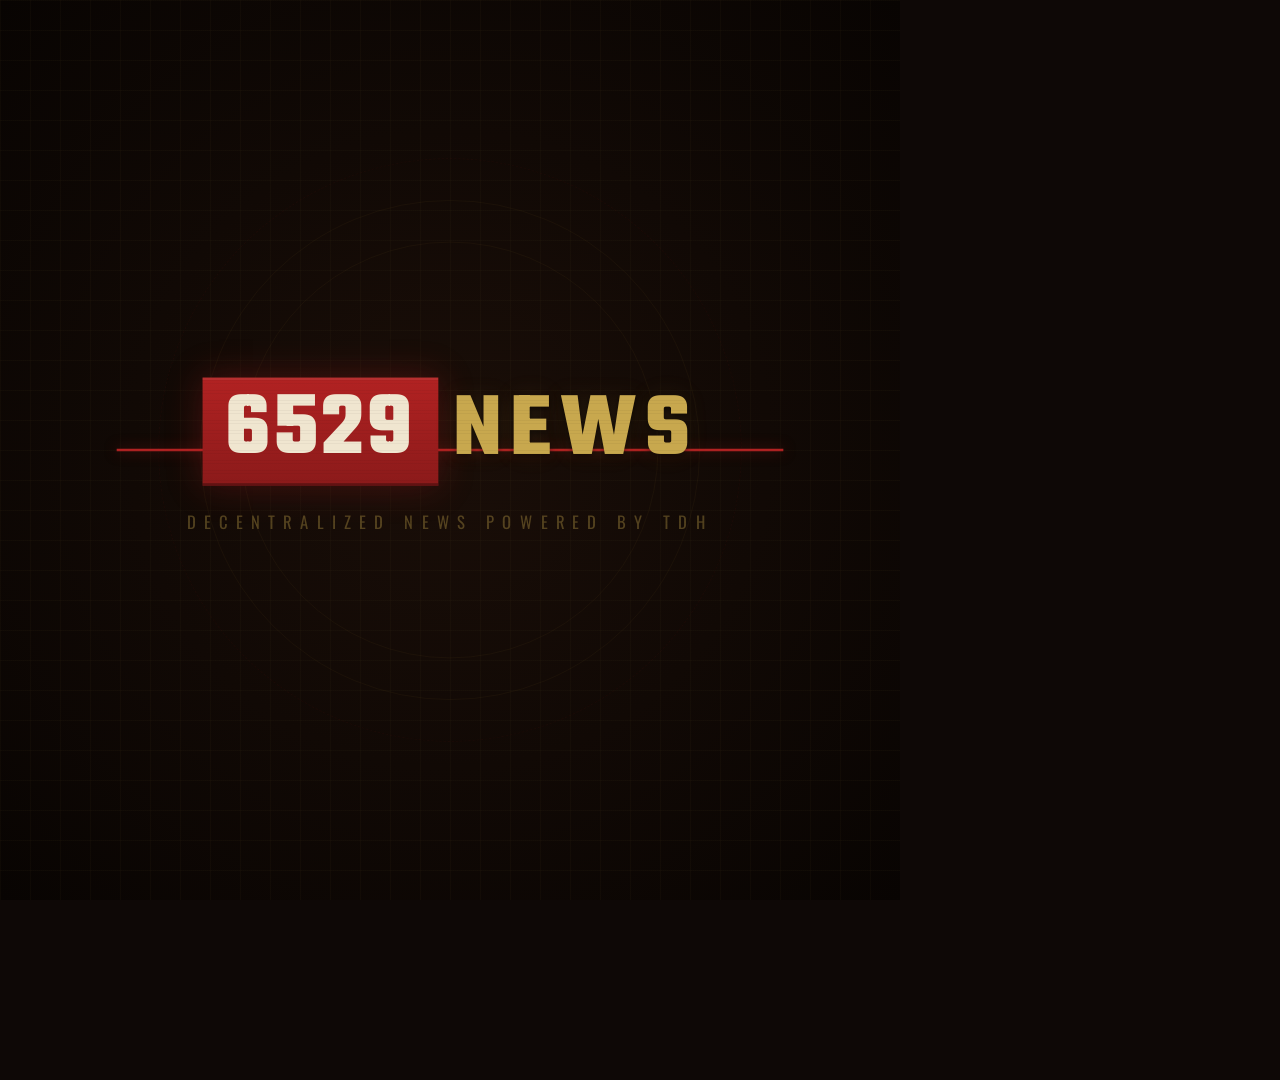
==== commit 624d3fd0: "Complete news restructure: fixed+conditional cards, smart headline bar FIXED cards (always): - Super" ====
--- a/index.html
+++ b/index.html
@@ -383,16 +383,16 @@
         <div class="ticker-item ticker-sr"><span class="ticker-item-label">SR #1</span><span class="ticker-item-value">Kostas_Photo 765K</span></div><div class="ticker-separator">|</div>
         <div class="ticker-item ticker-sr"><span class="ticker-item-label">SR #2</span><span class="ticker-item-value">awhurst 556K</span></div><div class="ticker-separator">|</div>
         <div class="ticker-item ticker-sr"><span class="ticker-item-label">SR #3</span><span class="ticker-item-value">blake69 301K</span></div><div class="ticker-separator">|</div>
-        <div class="ticker-item ticker-market"><span class="ticker-item-label">Total Vol</span><span class="ticker-item-value">26,787 ETH</span></div><div class="ticker-separator">|</div>
-        <div class="ticker-item ticker-market"><span class="ticker-item-label">Total Sales</span><span class="ticker-item-value">94,428</span></div><div class="ticker-separator">|</div>
+        <div class="ticker-item ticker-market"><span class="ticker-item-label">24h Vol</span><span class="ticker-item-value">1.21 ETH</span></div><div class="ticker-separator">|</div>
+        <div class="ticker-item ticker-market"><span class="ticker-item-label">24h Sales</span><span class="ticker-item-value">15</span></div><div class="ticker-separator">|</div>
         <div class="ticker-item ticker-memes"><span class="ticker-item-label">Memes #1</span><span class="ticker-item-value">dangiuz 98.6M</span></div><div class="ticker-separator">|</div>
         <div class="ticker-item ticker-memes"><span class="ticker-item-label">Memes #2</span><span class="ticker-item-value">BrynnAlise 4.0M</span></div><div class="ticker-separator">|</div>
         <div class="ticker-item ticker-memes"><span class="ticker-item-label">Memes #3</span><span class="ticker-item-value">MintFace 630K</span></div><div class="ticker-separator">|</div>
         <div class="ticker-item ticker-sr"><span class="ticker-item-label">SR #1</span><span class="ticker-item-value">Kostas_Photo 765K</span></div><div class="ticker-separator">|</div>
         <div class="ticker-item ticker-sr"><span class="ticker-item-label">SR #2</span><span class="ticker-item-value">awhurst 556K</span></div><div class="ticker-separator">|</div>
         <div class="ticker-item ticker-sr"><span class="ticker-item-label">SR #3</span><span class="ticker-item-value">blake69 301K</span></div><div class="ticker-separator">|</div>
-        <div class="ticker-item ticker-market"><span class="ticker-item-label">Total Vol</span><span class="ticker-item-value">26,787 ETH</span></div><div class="ticker-separator">|</div>
-        <div class="ticker-item ticker-market"><span class="ticker-item-label">Total Sales</span><span class="ticker-item-value">94,428</span></div><div class="ticker-separator">|</div>
+        <div class="ticker-item ticker-market"><span class="ticker-item-label">24h Vol</span><span class="ticker-item-value">1.21 ETH</span></div><div class="ticker-separator">|</div>
+        <div class="ticker-item ticker-market"><span class="ticker-item-label">24h Sales</span><span class="ticker-item-value">15</span></div><div class="ticker-separator">|</div>
       </div>
     </div>
   </div>
@@ -428,12 +428,12 @@
     { category: "ART", headline: "Artists Express Gratitude for Votes and REP", summary: 'Multiple artists thanked voters. Minotaur_Man: "Many thanks for the REP." Community engagement drives the 6529 art scene.', source: "The Memes - Main Stage", link: "https://6529.io/waves/b6128077-ea78-4dd9-b381-52c4eadb2077", image: null, dataBoxes: null }
   ];
 
-  // Headline bar extra news (different from card headlines)
-  const HEADLINE_EXTRAS = [
-    "MEMES COLLECTION: 94,428 TOTAL SALES | 26,787 ETH LIFETIME VOLUME",
-    "PEBBLES FLOOR: 0.595 ETH | 445 HOLDERS",
-    "ACTIVE COMMUNITY: MULTIPLE WAVES BUZZING WITH DISCUSSION",
-    "GOVERNANCE: VOTE ON NEWS SOURCES WITH YOUR TDH"
+  // Headline bar: different content from cards (loaded dynamically)
+  let HEADLINE_EXTRAS = [
+    "DIVE BAR: COMMUNITY DISCUSSIONS ONGOING",
+    "PEBBLES: FLOOR 0.595 ETH",
+    "GOVERNANCE: VOTE ON NEWS SOURCES WITH YOUR TDH",
+    "6529 NEWS: DECENTRALIZED NEWS POWERED BY TDH"
   ];
 
   let NEWS = [...NEWS_FALLBACK];
@@ -453,6 +453,7 @@
         showCard(0);
         resetAutoplay();
         if (data.ticker && data.ticker.length > 0) updateTickerFromData(data.ticker);
+        if (data.headline_extras && data.headline_extras.length > 0) HEADLINE_EXTRAS = data.headline_extras;
       }
     } catch (e) { console.log('Using fallback:', e.message); }
   }
